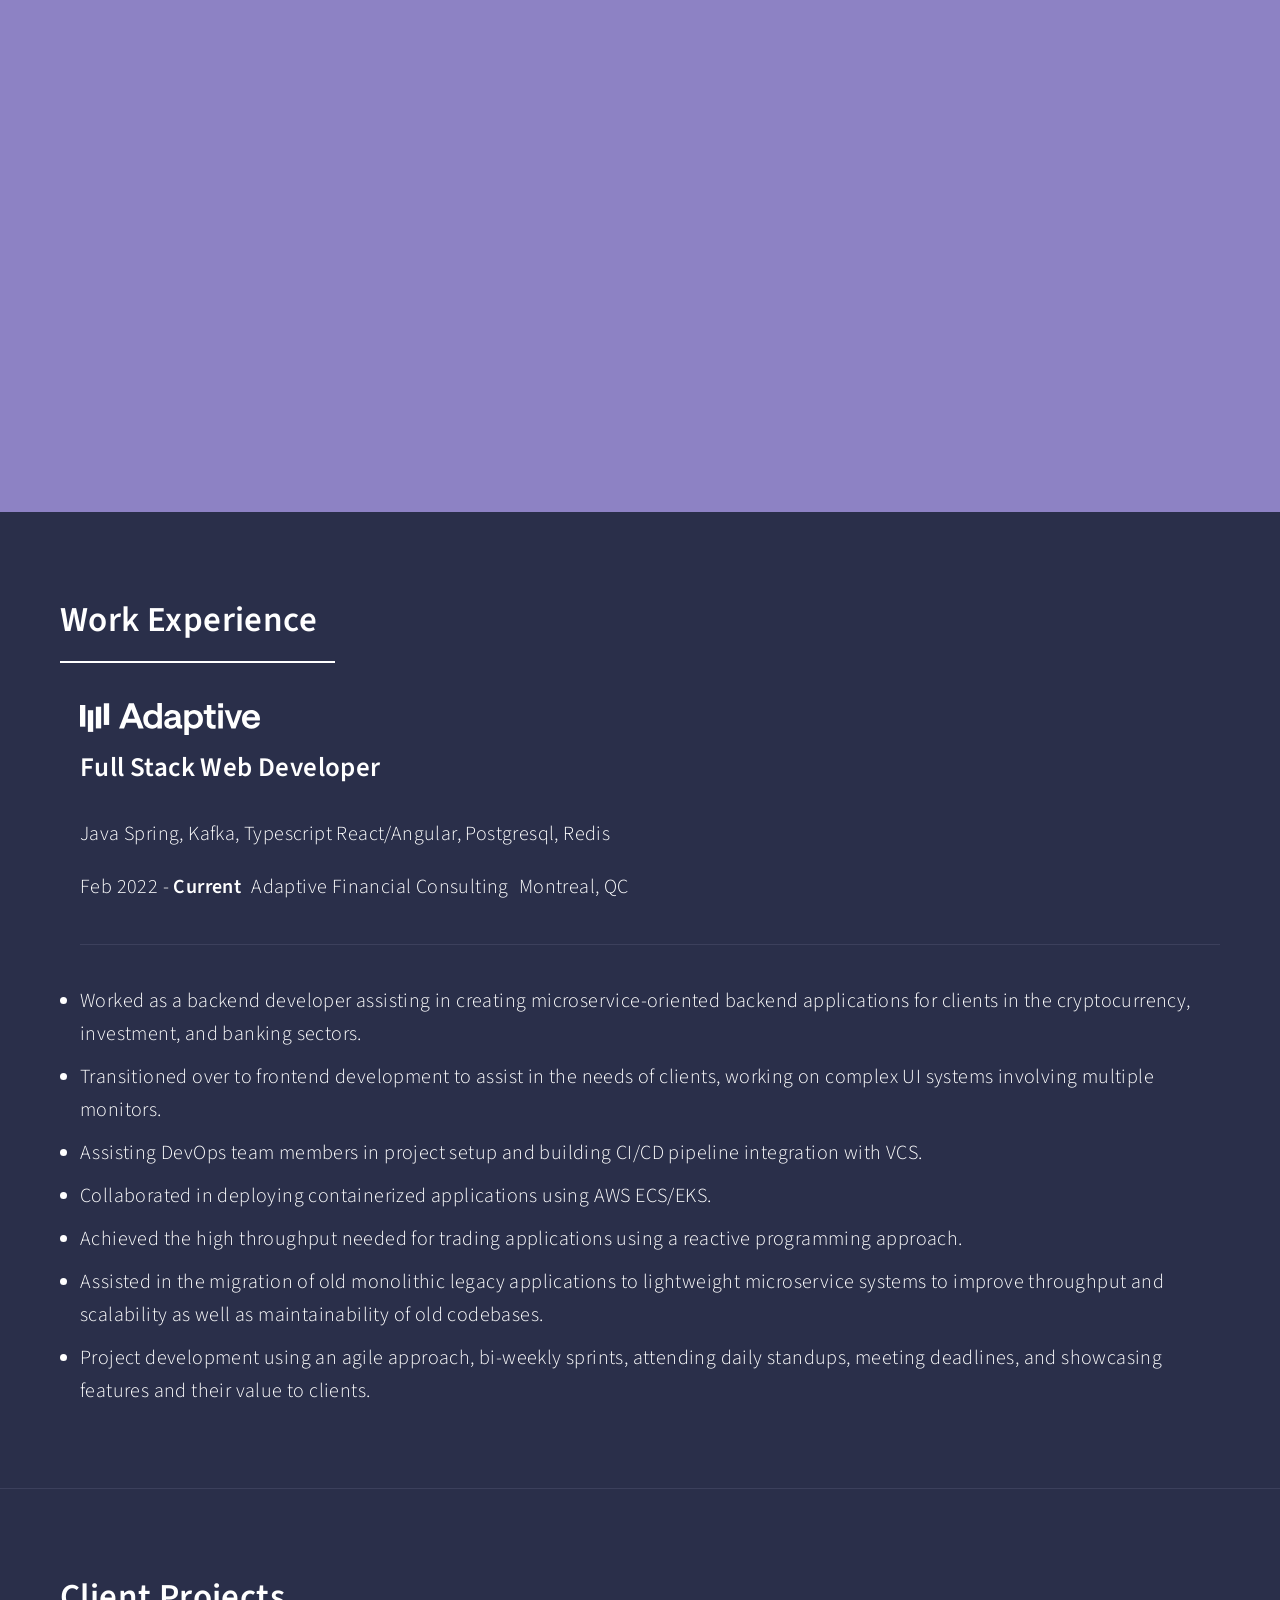
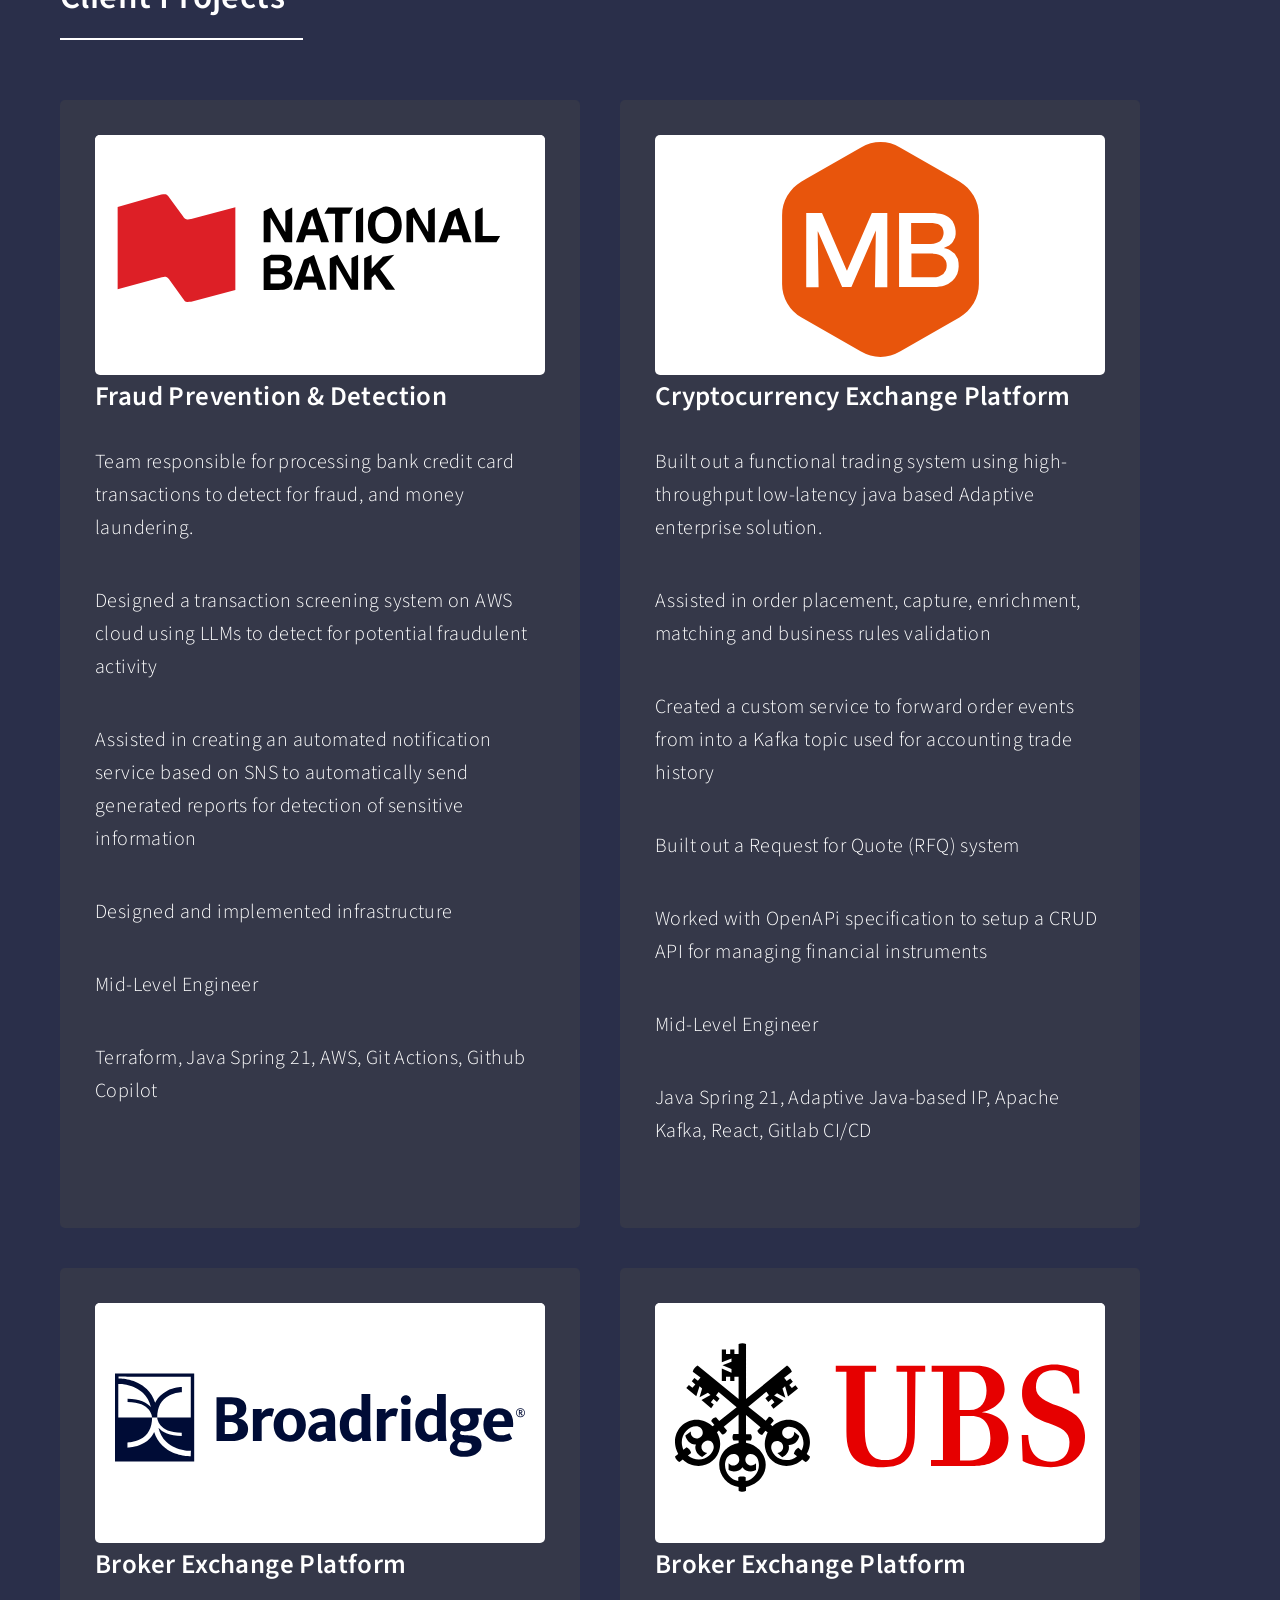
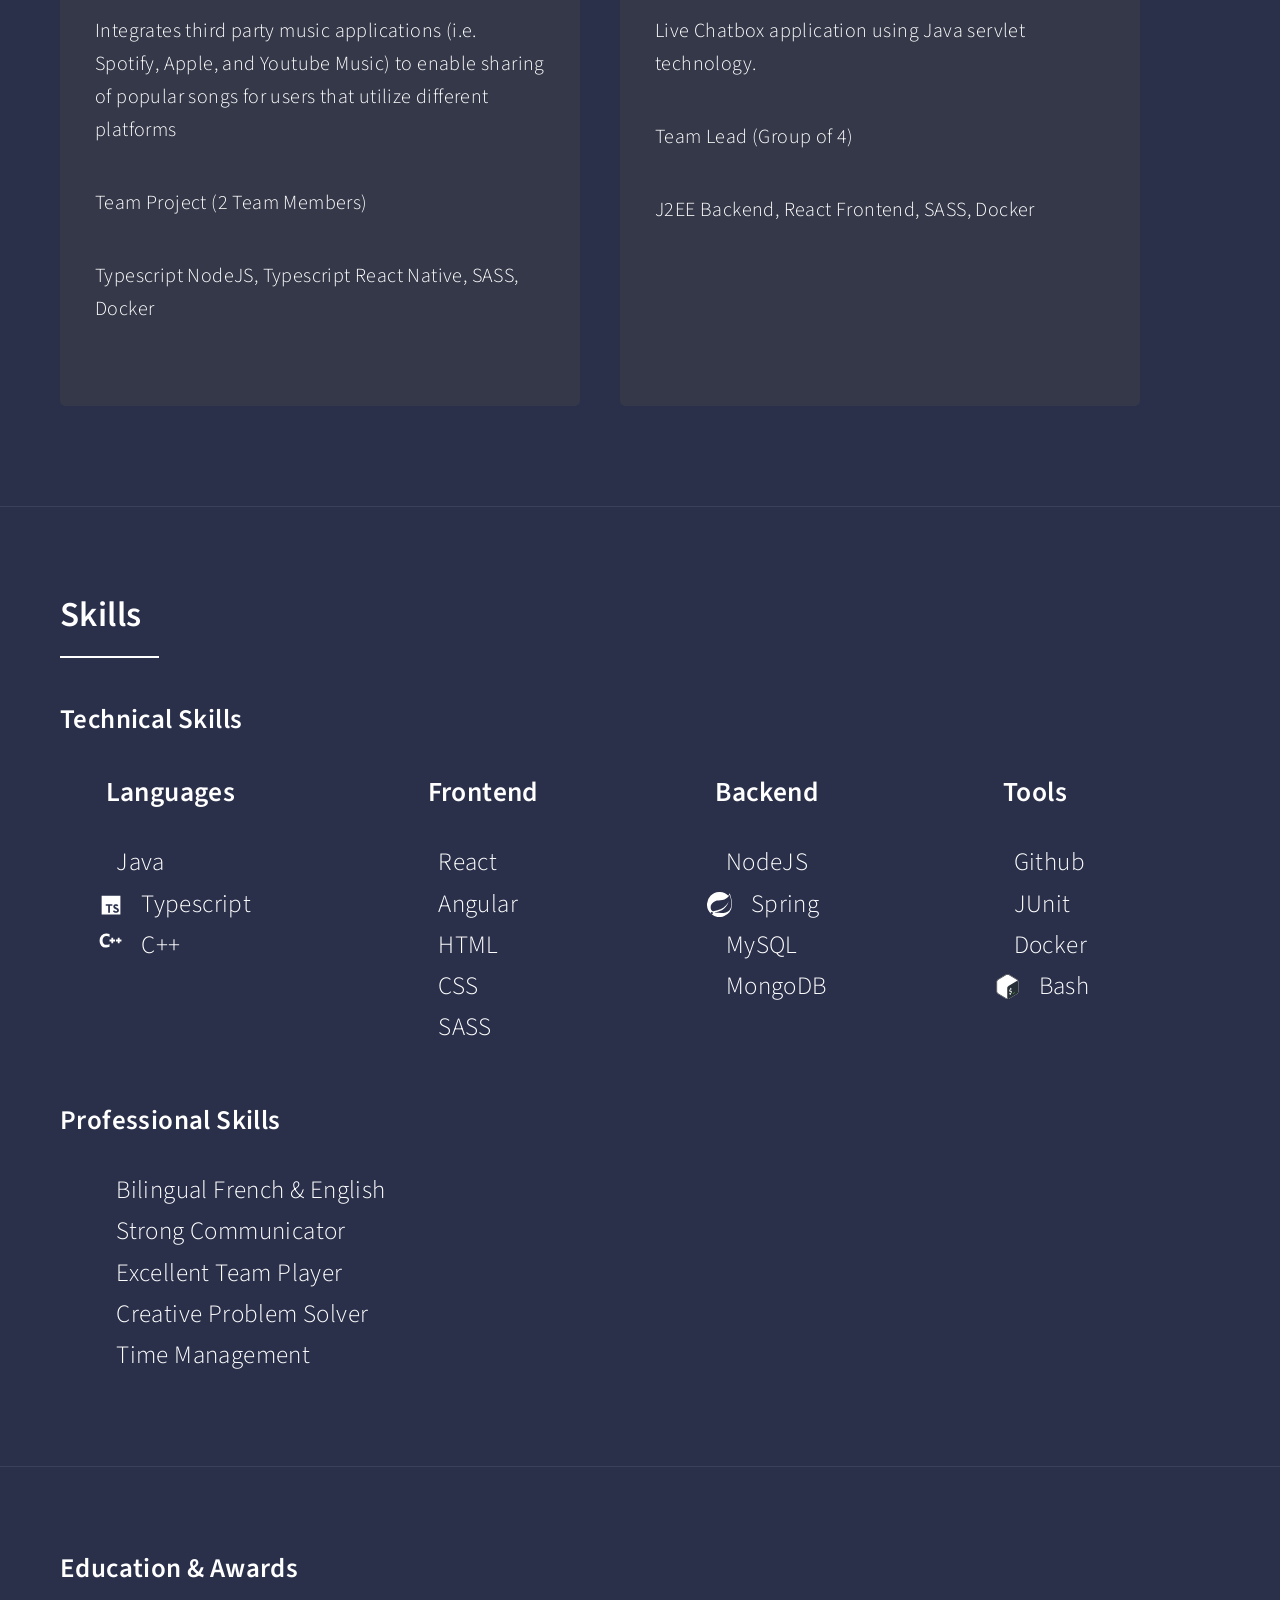
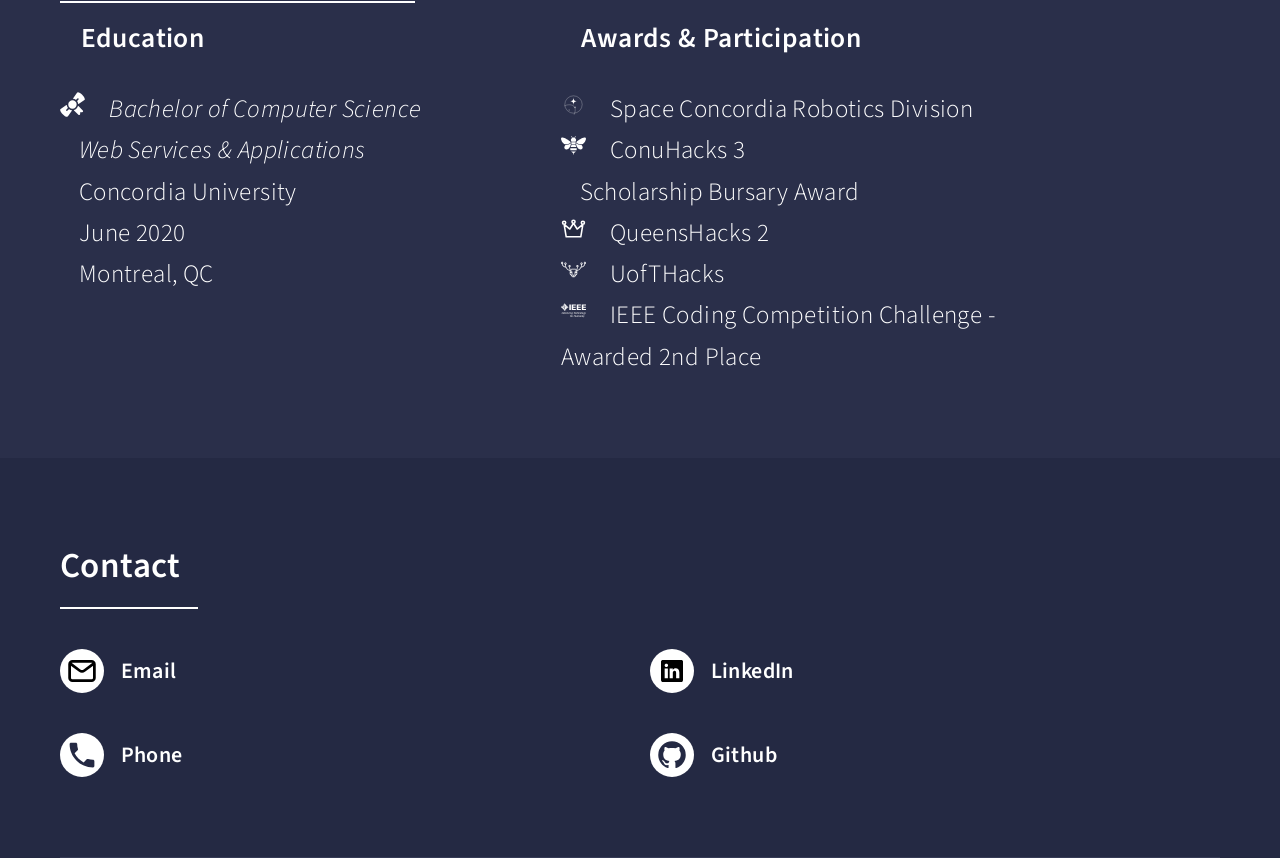
==== index.html @ 7160f669 "Added custom logos for awards & participation" ====
<!DOCTYPE HTML>
<html lang="en">
<head>
    <title>Alexander Cohen - </title>
    <meta charset="utf-8"/>
    <meta name="viewport" content="width=device-width, initial-scale=1, user-scalable=no"/>
    <link rel="stylesheet" href="Portfolio/assets/css/main.css"/>
    <link rel="shortcut icon" type="image/x-icon" href="Portfolio/images/favicon.ico">
    <noscript>
        <link rel="stylesheet" href="Portfolio/assets/css/noscript.css"/>
    </noscript>
</head>
<body class="is-preload">

<!-- Wrapper -->
<div id="wrapper">

    <!-- Header -->
    <!-- Note: The "styleN" class below should match that of the banner element. -->
    <header id="header" class="alt style2">
        <a href="index.html" class="logo"><strong>Alex Cohen</strong> <span>Portfolio</span></a>
        <nav>
            <select name="" class="language-select" onchange="window.location.href=this.value">
                <option selected value="index.html">EN</option>
                <option value="fr.html">FR</option>
            </select>
            <a href="#menu">Menu</a>
        </nav>
    </header>

    <!--    <nav id="language-menu">-->
    <!--        <ul class="links">-->
    <!--            <li><a href="">English</a></li>-->
    <!--            <li><a href="">French</a></li>-->
    <!--        </ul>-->
    <!--    </nav>-->

    <!-- Menu -->
    <nav id="menu">
        <ul class="links">
            <li><a href="#home">Home</a></li>
            <li><a href="#work-experience">Work Experience</a></li>
            <li><a href="#projects">Projects</a></li>
            <li><a href="#skills">Skills</a></li>
            <li><a href="#education">Education</a></li>
            <li><a href="#contact">Contact</a></li>
        </ul>
    </nav>

    <!-- Banner -->
    <!-- Note: The "styleN" class below should match that of the header element. -->
    <section id="banner" class="style2">
        <div class="inner" id="home">
							<span class="image">
								<img src="Portfolio/images/pic07.jpg" alt=""/>
							</span>
            <header class="major">
                <h1>Alexander Cohen</h1>
            </header>
            <div class="content">
                <p>Experienced Full Stack web developer developing, testing, and maintaining web applications.
                    Passionate towards software architecture and design with a particular inclination to providing high
                    quality solutions to businesses.</p>
            </div>
            <div class="main-contact">
                <ul>
                    <li><a href="mailto:work.alex.c@gmail.com" class="fas fa-envelope"> work.alex.c@gmail.com</a></li>
                    <li><a href="Portfolio/file/Alexander%20Cohen,%20Web%20Developer.pdf" download
                           class="fas fa-download">CV</a></li>
                    <li><a href="tel:514-248-8638" class="fas fa-phone"> 514-248-8638</a></li>
                    <li><a href="https://github.com/alexeliecohen" class="fab fa-github" target="_blank"> Github
                        Profile</a></li>
                    <li><a href="https://linkedin.alexcohen.ca" target="_blank"
                           class="fab fa-linkedin"> LinkedIn</a></li>
                </ul>
            </div>
        </div>
    </section>

    <!-- Main -->
    <div id="main">

        <section id="three">
            <div class="inner" id="work-experience">
                <header class="major">
                    <h2>Work Experience</h2>
                </header>
                <ul class="work-experience-list">
                    <!--                    <img src="./Portfolio/images/Adaptive-Logo.svg" id="adaptive-logo"/>-->
                    <img src="./Portfolio/images/adaptive.svg" id="adaptive-logo"/>

                    <h3>Full Stack Web Developer</h3>

                    <li><i class="fa fa-code"></i> Java Spring, Kafka, Typescript React/Angular, Postgresql, Redis</li>
                    <li class="work-experience-location">
                        <ul>
                            <li><i class="fa fa-calendar"></i> Feb 2022 - <strong> Current </strong></li>
                            <li><i class="fa fa-building"></i> Adaptive Financial Consulting</li>
                            <li><i class="fa fa-map-marker-alt"></i> Montreal, QC</li>
                        </ul>
                    </li>
                    <hr>
                    <li class="work-experience-details">
                        Worked as a backend developer assisting in creating microservice-oriented backend applications
                        for clients in the cryptocurrency, investment, and banking sectors.
                    </li>
                    <li class="work-experience-details">
                        Transitioned over to frontend development to assist in the needs of clients, working on complex
                        UI systems involving multiple monitors.
                    </li>
                    <li class="work-experience-details">
                        Assisting DevOps team members in project setup and building CI/CD pipeline integration with VCS.
                    </li>
                    <li class="work-experience-details">
                        Collaborated in deploying containerized applications using AWS ECS/EKS.
                    </li>
                    <li class="work-experience-details">
                        Achieved the high throughput needed for trading applications using a reactive programming
                        approach.
                    </li>
                    <li class="work-experience-details">
                        Assisted in the migration of old monolithic legacy applications to lightweight microservice
                        systems to improve throughput and scalability as well as maintainability of old codebases.
                    </li>
                    <li class="work-experience-details">
                        Project development using an agile approach, bi-weekly sprints, attending daily standups,
                        meeting deadlines, and showcasing features and their value to clients.
                    </li>

                </ul>
            </div>
        </section>


        <!-- Three -->
        <section id="two">
            <div class="inner" id="projects">
                <header class="major">
                    <h2>Client Projects</h2>
                </header>
                <div class="project-panels">
                    <article>
                        <div class="project-tile-container">
                            <a href="https://www.bnc.ca/" class="image">
                                <img src="Portfolio/images/nbc-logo.svg" alt="">
                            </a>
                        </div>

                        <h3 class="major">Fraud Prevention & Detection</h3>

                        <p>Team responsible for processing bank credit card transactions to detect for fraud, and money
                            laundering.</p>
                        <p>Designed a transaction screening system on AWS cloud using LLMs to detect for potential
                            fraudulent activity</p>
                        <p>Assisted in creating an automated notification service based on SNS to automatically send
                            generated reports
                            for detection of sensitive information </p>
                        <p>Designed and implemented infrastructure </p>
                        <p><i class="fas fa-user-cog"></i>Mid-Level Engineer</p>
                        <p><i class="fas fa-code"></i> Terraform, Java Spring 21, AWS, Git Actions, Github Copilot</p>

                    </article>
                    <article>
                        <div class="project-tile-container">
                            <a href="https://www.mercadobitcoin.com.br/" target="_blank" class="image">
                                <img src="Portfolio/images/mercado.svg" alt="">
                            </a>
                        </div>

                        <h3 class="major">Cryptocurrency Exchange Platform</h3>
                        <p>Built out a functional trading system using high-throughput low-latency java based Adaptive
                            enterprise solution.</p>
                        <p>Assisted in order placement, capture, enrichment, matching and business rules validation</p>
                        <p>Created a custom service to forward order events from into a Kafka topic used for accounting
                            trade history</p>
                        <p>Built out a Request for Quote (RFQ) system</p>
                        <p>Worked with OpenAPi specification to setup a CRUD API for managing financial instruments</p>
                        <div>

                        </div>
                        <p><i class="fas fa-user-cog"></i> Mid-Level Engineer</p>
                        <p><i class="fas fa-code"></i> Java Spring 21, Adaptive Java-based IP, Apache Kafka, React,
                            Gitlab CI/CD</p>

                    </article>

                    <article>
                        <div class="project-tile-container">
                            <a href="https://www.broadridge.com/" class="image">
                                <img src="Portfolio/images/broadridge-logo.svg" alt="">
                                <!--                            <div class="centered">Live Demo</div>-->
                            </a>
                        </div>

                        <h3 class="major">Broker Exchange Platform</h3>
                        <p> Integrates third party music applications (i.e. Spotify, Apple, and Youtube Music)
                            to enable sharing of popular songs for users that utilize different platforms </p>
                        <p><i class="fas fa-user-cog"></i> Team Project (2 Team Members) </p>
                        <p><i class="fas fa-code"></i> Typescript NodeJS, Typescript React Native, SASS, Docker
                        <p>
                    </article>
                    <article>
                        <div class="project-tile-container">
                            <a href="#" class="image">
                                <img src="Portfolio/images/usb-logo.svg" alt="">
                                <!--                            <div class="centered">Live Demo</div>-->
                            </a>
                        </div>
                        <h3 class="major">Broker Exchange Platform</h3>
                        <p>Live Chatbox application using Java servlet technology.</p>
                        <p><i class="fas fa-user-cog"></i> Team Lead (Group of 4) </p>
                        <p><i class="fas fa-code"></i> J2EE Backend, React Frontend, SASS, Docker
                        <p>
                    </article>

                </div>
            </div>
        </section>
        <!-- Three -->
        <section id="three">
            <div class="inner" id="skills">
                <header class="major">
                    <h2><i class="fas fa-cogs"></i> Skills</h2>
                </header>

                <!--                <div class="technical-skills-list">-->
                <!--                    <h3><i class="fas fa-code"></i> Technical Skills</h3>-->
                <!--                    <div class="skills-grid">-->
                <!--                        <div class="technical-skills-column">-->
                <!--                            <h4 class="technical-skills-title"><i class="fas fa-code"></i>Languages</h4>-->
                <!--                            <ul>-->
                <!--                                <li><i class="fab fa-java"></i>Java</li>-->
                <!--                                <li>Typescript</li>-->
                <!--                                <li>-->
                <!--                                    <img width="30px" style="padding-right: 1.25em;" src="Portfolio/images/cpp-logo.svg" alt="C++">-->
                <!--                                    C++-->
                <!--                                </li>-->
                <!--                            </ul>-->
                <!--                        </div>-->
                <!--                        <div class="technical-skills-column">-->
                <!--                            <h4 class="technical-skills-title"><i class="icon solid alt fas fa-tools"></i>Tools</h4>-->
                <!--                            <ul>-->
                <!--                                <li><i class="fab fa-github"></i>Github</li>-->
                <!--                                <li><i class="fab fa-java"></i>JUnit</li>-->
                <!--                                <li><i class="fab fa-docker"></i>Docker</li>-->
                <!--                                <li><i class="fab fa-linux"></i>Bash</li>-->
                <!--                                <li><img src="./Portfolio/images/bash-logo.svg" alt="Bash">Bash</li>-->
                <!--                            </ul>-->
                <!--                        </div>-->
                <!--                    </div>-->
                <!--                    <ul>-->
                <!--                        <li><i class="fab fa-github"></i>Github</li>-->
                <!--                        <li><i class="fab fa-java"></i>JUnit</li>-->
                <!--                        <li><i class="fab fa-docker"></i>Docker</li>-->
                <!--                        <li><i class="fab fa-linux"></i>Bash</li>-->
                <!--                        <li><img src="./Portfolio/images/bash-logo.svg" alt="Bash">Bash</li>-->
                <!--                    </ul>-->
                <!--                </div>-->

                <!--                <div class="professional-skills-list"></div>-->

                <div class="skills">
                    <div class="technical-skills">
                        <h3><i class="icon solid alt fas fa-code"></i> Technical Skills</h3>
                        <div>
                            <div class="technical-skills-subtitle">
                                <ul>
                                    <h4><i class="icon solid alt fas fa-code"></i>Languages</h4>
                                    <li><i class="fab fa-java skill-icon"></i>Java</li>
                                    <li class="svg-icon-li">
                                        <img class="svg-icon skill-icon"
                                             src="Portfolio/images/icons/typescript.svg"
                                             alt="">
                                        Typescript
                                    </li>
                                    <li>
                                        <img
                                                alt=""
                                                class="svg-icon skill-icon"
                                                src="Portfolio/images/icons/cpp.svg">C++
                                    </li>
                                </ul>
                            </div>
                            <div class="technical-skills-subtitle">
                                <ul>
                                    <h4><i class="icon solid alt fas fa-desktop"></i>Frontend</h4>
                                    <li><i class="fab fa-react skill-icon"></i>React</li>
                                    <li><i class="fab fa-angular skill-icon"></i>Angular</li>
                                    <li><i class="fab fa-html5 skill-icon"></i>HTML</li>
                                    <li><i class="fab fa-css3-alt skill-icon"></i>CSS</li>
                                    <li><i class="fab fa-sass skill-icon"></i>SASS</li>
                                </ul>
                            </div>
                            <div class="technical-skills-subtitle">
                                <ul>
                                    <h4><i class="icon solid alt fas fa-server"></i>Backend</h4>
                                    <li><i class="fab fa-node-js"></i>NodeJS</li>
                                    <li class="svg-icon-li">
                                        <img class="svg-icon skill-icon" src="Portfolio/images/icons/spring-java.svg">
                                        Spring
                                    </li>
                                    <li><i class="fas fa-database"></i>MySQL</li>
                                    <li>
                                        <!--                                                        <svg style="display: inline" xmlns="http://www.w3.org/2000/svg"-->
                                        <!--                                                             viewBox="0 0 1102 278" fill="none">-->
                                        <!--                                                            <path d="M82.3229 28.6444C71.5367 15.8469 62.2485 2.84945 60.351 0.149971C60.1512 -0.0499903 59.8515 -0.0499903 59.6518 0.149971C57.7542 2.84945 48.4661 15.8469 37.6798 28.6444C-54.9019 146.721 52.2613 226.406 52.2613 226.406L53.1601 227.006C53.959 239.303 55.9565 257 55.9565 257H59.9514H63.9463C63.9463 257 65.9438 239.403 66.7428 227.006L67.6416 226.306C67.7414 226.406 174.905 146.721 82.3229 28.6444ZM59.9514 224.606C59.9514 224.606 55.1576 220.507 53.8592 218.408V218.207L59.6518 89.6326C59.6518 89.2326 60.2511 89.2326 60.2511 89.6326L66.0436 218.207V218.408C64.7453 220.507 59.9514 224.606 59.9514 224.606Z"-->
                                        <!--                                                                  fill="#FFFFFF"/>-->
                                        <!--                                                        </svg>-->
                                        <i class="fas fa-database"></i>MongoDB
                                    </li>
                                </ul>
                            </div>
                            <div class="technical-skills-subtitle">
                                <ul>
                                    <h4><i class="icon solid alt fas fa-tools"></i>Tools</h4>
                                    <li><i class="fab fa-github"></i>Github
                                    </li>
                                    <li><i class="fab fa-java skill-icon"></i>JUnit</li>
                                    <!--                                                    <li><img src="Portfolio/images/icons/java.svg"></img>JUnit</li>-->
                                    <li class="docker-item"><i class="fab fa-docker skill-icon"></i>Docker</li>
                                    <!--                                                    <li class="docker-item"><img src="Portfolio/images/icons/docker.svg">Docker</li>-->
                                    <!--                                                    <li><i class="fab fa-linux skill-icon"></i>Bash</li>-->
                                    <li class="svg-icon-li">
                                        <img class="svg-icon skill-icon"
                                             src="./Portfolio/images/bash-logo.svg"
                                             alt="">Bash
                                    </li>
                                </ul>
                            </div>
                        </div>
                    </div>
                    <div class="professional-skills">
                        <h3><i class="icon solid alt fas fa-user-cog"></i> Professional Skills</h3>
                        <div>
                            <div class="professional-skills-subtitle">
                                <ul>
                                    <li><i class="fas fa-language skill-icon"></i>Bilingual French & English</li>
                                    <li><i class="fas fa-bullhorn skill-icon"></i>Strong Communicator</li>
                                    <li><i class="fas fa-users skill-icon"></i>Excellent Team Player</li>
                                    <li><i class="fas fa-lightbulb skill-icon"></i>Creative Problem Solver</li>
                                    <li><i class="fas fa-clock skill-icon"></i>Time Management</li>
                                </ul>
                            </div>
                        </div>
                    </div>
                    <!--                    <ul class="actions">-->
                    <!--                        <li><a href="some_generic.html" class="button next">Get Started</a></li>-->
                    <!--                    </ul>-->
                </div>
            </div>
        </section>
        <!-- Three -->
        <section id="three">
            <div class="inner" id="education">
                <header class="major">

                    <h3 class="education-underline"><i class="fas fa-graduation-cap"></i> Education & Awards</h3>
                    <div class="awards-education-container">
                        <div class="education">
                            <h4><i class="icon solid alt fas fa-graduation-cap"></i>Education</h4>
                            <p><img class="skill-icon svg-icon" src="Portfolio/images/icons/diploma.svg"/> <em>Bachelor
                                of Computer Science </em></p>
                            <p><i class="fab fa-internet-explorer skill-icon"></i><em>Web Services & Applications</em>
                            </p>
                            <p><i class="fas fa-school skill-icon"></i>Concordia University</p>
                            <p><i class="fas fa-calendar skill-icon"></i>June 2020</p>
                            <p><i class="fas fa-map-marker-alt skill-icon"></i>Montreal, QC</p>
                            <!--                        <h4><i class="icon solid alt fas fa-certificate"></i> Awards & Participation</h4>-->
                        </div>

                        <div class="awards-participation">
                            <h4><i class="icon solid alt fas fa-award"></i>Awards & Participation</h4>
                            <li>
<!--                                <i class="fas fa-robot skill-icon"></i>-->
                                <img src="Portfolio/images/icons/spaceconcordia.svg" class="svg-icon skill-icon" alt="">
                                Space Concordia Robotics Division</li>
                            <li>
<!--                                <i class="fab fa-hackerrank skill-icon"></i>-->
                                <img src="Portfolio/images/icons/hackconcordia.svg" class="svg-icon skill-icon" alt="">
                                ConuHacks 3</li>
                            <li>
                                <i class="fas fa-money-bill-wave skill-icon"></i>
                                Scholarship Bursary Award</li>
                            <li>
                                <img src="Portfolio/images/icons/queenuhacks.svg" class="svg-icon skill-icon" alt="">
                                QueensHacks 2</li>
                            <li>
                                <img alt="" class="svg-icon skill-icon" src="Portfolio/images/icons/uofthacks.svg">
                                UofTHacks</li>
                            <li>
                                <img alt="" class="svg-icon skill-icon" src="Portfolio/images/icons/ieee-logo.svg">
                                IEEE Coding Competition Challenge - Awarded 2nd
                                Place
                            </li>
                        </div>
                    </div>
                </header>
            </div>
        </section>
    </div>


    <section id="three" class="contact">
        <div class="inner" id="contact">
            <header class="major">
                <h2><i class="icon solid alt far fa-address-card"></i> Contact</h2>
            </header>
            <div class="column">
                <div class="left">
                    <section>
                        <div class="contact-method">
                            <h4>
                                <a href="mailto:work.alex.c@gmail.com">
                                    <svg width="800px" height="800px" viewBox="0 0 24 24" fill="none"
                                         xmlns="http://www.w3.org/2000/svg">
                                        <path d="M4 7.00005L10.2 11.65C11.2667 12.45 12.7333 12.45 13.8 11.65L20 7"
                                              stroke="#000000" stroke-width="2"
                                              stroke-linecap="round" stroke-linejoin="round"/>
                                        <rect x="3" y="5" width="18" height="14" rx="2" stroke="#000000"
                                              stroke-width="2" stroke-linecap="round"/>
                                    </svg>
                                    <span>Email</span>
                                </a>
                            </h4>
                        </div>
                    </section>
                    <section>
                        <div class="contact-method">
                            <h4>
                                <a href="tel:514-248-8638" target="_blank">
                                    <!--                                    <span class="icon solid alt fa-phone"></span>-->
                                    <svg xmlns="http://www.w3.org/2000/svg" width="1em" height="1em"
                                         viewBox="0 0 24 24"><title>baseline-phone</title>
                                        <path fill="currentColor"
                                              d="M6.62 10.79c1.44 2.83 3.76 5.14 6.59 6.59l2.2-2.2c.27-.27.67-.36 1.02-.24c1.12.37 2.33.57 3.57.57c.55 0 1 .45 1 1V20c0 .55-.45 1-1 1c-9.39 0-17-7.61-17-17c0-.55.45-1 1-1h3.5c.55 0 1 .45 1 1c0 1.25.2 2.45.57 3.57c.11.35.03.74-.25 1.02z"/>
                                    </svg>Phone
                                </a>
                            </h4>
                        </div>
                    </section>
                </div>
                <div class="right">
                    <section>
                        <div class="contact-method">
                            <h4>
                                <a href="https://linkedin.alexcohen.ca" target="_blank">
                                    <svg width="800px" height="800px" viewBox="0 0 24 24" fill="none"
                                         xmlns="http://www.w3.org/2000/svg">
                                        <path d="M18.72 3.99997H5.37C5.19793 3.99191 5.02595 4.01786 4.86392 4.07635C4.70189 4.13484 4.55299 4.22471 4.42573 4.34081C4.29848 4.45692 4.19537 4.59699 4.12232 4.75299C4.04927 4.909 4.0077 5.07788 4 5.24997V18.63C4.01008 18.9901 4.15766 19.3328 4.41243 19.5875C4.6672 19.8423 5.00984 19.9899 5.37 20H18.72C19.0701 19.9844 19.4002 19.8322 19.6395 19.5761C19.8788 19.32 20.0082 18.9804 20 18.63V5.24997C20.0029 5.08247 19.9715 4.91616 19.9078 4.76122C19.8441 4.60629 19.7494 4.466 19.6295 4.34895C19.5097 4.23191 19.3672 4.14059 19.2108 4.08058C19.0544 4.02057 18.8874 3.99314 18.72 3.99997ZM9 17.34H6.67V10.21H9V17.34ZM7.89 9.12997C7.72741 9.13564 7.5654 9.10762 7.41416 9.04768C7.26291 8.98774 7.12569 8.89717 7.01113 8.78166C6.89656 8.66615 6.80711 8.5282 6.74841 8.37647C6.6897 8.22474 6.66301 8.06251 6.67 7.89997C6.66281 7.73567 6.69004 7.57169 6.74995 7.41854C6.80986 7.26538 6.90112 7.12644 7.01787 7.01063C7.13463 6.89481 7.2743 6.80468 7.42793 6.74602C7.58157 6.68735 7.74577 6.66145 7.91 6.66997C8.07259 6.66431 8.2346 6.69232 8.38584 6.75226C8.53709 6.8122 8.67431 6.90277 8.78887 7.01828C8.90344 7.13379 8.99289 7.27174 9.05159 7.42347C9.1103 7.5752 9.13699 7.73743 9.13 7.89997C9.13719 8.06427 9.10996 8.22825 9.05005 8.3814C8.99014 8.53456 8.89888 8.6735 8.78213 8.78931C8.66537 8.90513 8.5257 8.99526 8.37207 9.05392C8.21843 9.11259 8.05423 9.13849 7.89 9.12997ZM17.34 17.34H15V13.44C15 12.51 14.67 11.87 13.84 11.87C13.5822 11.8722 13.3313 11.9541 13.1219 12.1045C12.9124 12.2549 12.7546 12.4664 12.67 12.71C12.605 12.8926 12.5778 13.0865 12.59 13.28V17.34H10.29V10.21H12.59V11.21C12.7945 10.8343 13.0988 10.5225 13.4694 10.3089C13.84 10.0954 14.2624 9.98848 14.69 9.99997C16.2 9.99997 17.34 11 17.34 13.13V17.34Z"
                                              fill="#000000"/>
                                    </svg>
                                    <span>LinkedIn</span>
                                </a>
                            </h4>
                        </div>
                    </section>
                    <section>
                        <div class="contact-method">
                            <h4>
                                <a target="_blank" href="https://github.com/alexeliecohen">
                                    <!--                                    <span class="icon solid alt fa-cog"></span>-->
                                    <svg xmlns="http://www.w3.org/2000/svg" width="1em" height="1em"
                                         viewBox="0 0 24 24"><title>github</title>
                                        <path fill="currentColor"
                                              d="M12 2A10 10 0 0 0 2 12c0 4.42 2.87 8.17 6.84 9.5c.5.08.66-.23.66-.5v-1.69c-2.77.6-3.36-1.34-3.36-1.34c-.46-1.16-1.11-1.47-1.11-1.47c-.91-.62.07-.6.07-.6c1 .07 1.53 1.03 1.53 1.03c.87 1.52 2.34 1.07 2.91.83c.09-.65.35-1.09.63-1.34c-2.22-.25-4.55-1.11-4.55-4.92c0-1.11.38-2 1.03-2.71c-.1-.25-.45-1.29.1-2.64c0 0 .84-.27 2.75 1.02c.79-.22 1.65-.33 2.5-.33s1.71.11 2.5.33c1.91-1.29 2.75-1.02 2.75-1.02c.55 1.35.2 2.39.1 2.64c.65.71 1.03 1.6 1.03 2.71c0 3.82-2.34 4.66-4.57 4.91c.36.31.69.92.69 1.85V21c0 .27.16.59.67.5C19.14 20.16 22 16.42 22 12A10 10 0 0 0 12 2"/>
                                    </svg>
                                    <span>Github</span>
                                </a>
                            </h4>
                        </div>
                    </section>
                </div>
            </div>


        </div>
    </section>
</div>

<!-- Scripts -->
<script src="Portfolio/assets/js/jquery.min.js"></script>
<script src="Portfolio/assets/js/jquery.scrolly.min.js"></script>
<script src="Portfolio/assets/js/jquery.scrollex.min.js"></script>
<script src="Portfolio/assets/js/browser.min.js"></script>
<script src="Portfolio/assets/js/breakpoints.min.js"></script>
<script src="Portfolio/assets/js/util.js"></script>
<script src="Portfolio/assets/js/main.js"></script>

</body>
</html>
---- Portfolio/assets/css/main.css ----
@import url(fontawesome-all.min.css);
@import url("https://fonts.googleapis.com/css?family=Source+Sans+Pro:300,300italic,600,600italic");


html {
    overflow-x: hidden;
}

html, body, div, span, applet, object,
iframe, h1, h2, h3, h4, h5, h6, p, blockquote,
pre, a, abbr, acronym, address, big, cite,
code, del, dfn, em, img, ins, kbd, q, s, samp,
small, strike, strong, sub, sup, tt, var, b,
u, i, center, dl, dt, dd, ol, ul, li, fieldset,
form, label, legend, table, caption, tbody,
tfoot, thead, tr, th, td, article, aside,
canvas, details, embed, figure, figcaption,
footer, header, hgroup, menu, nav, output, ruby,
section, summary, time, mark, audio, video {
    margin: 0;
    padding: 0;
    border: 0;
    font-size: 100%;
    font: inherit;
    vertical-align: baseline;
}

article, aside, details, figcaption, figure,
footer, header, hgroup, menu, nav, section {
    display: block;
}

body {
    line-height: 1;
}

ol, ul {
    list-style: none;
}

blockquote, q {
    quotes: none;
}

blockquote:before, blockquote:after, q:before, q:after {
    content: '';
    content: none;
}

table {
    border-collapse: collapse;
    border-spacing: 0;
}

body {
    -webkit-text-size-adjust: none;
}

mark {
    background-color: transparent;
    color: inherit;
}

input::-moz-focus-inner {
    border: 0;
    padding: 0;
}

input, select, textarea {
    -moz-appearance: none;
    -webkit-appearance: none;
    -ms-appearance: none;
    appearance: none;
}

/* Basic */

@-ms-viewport {
    width: device-width;
}

body {
    -ms-overflow-style: scrollbar;
}

@media screen and (max-width: 480px) {

    html, body {
        min-width: 320px;
    }

}

html {
    box-sizing: border-box;
}

*, *:before, *:after {
    box-sizing: inherit;
}

body {
    background: #242943;
}

body.is-preload *, body.is-preload *:before, body.is-preload *:after {
    -moz-animation: none !important;
    -webkit-animation: none !important;
    -ms-animation: none !important;
    animation: none !important;
    -moz-transition: none !important;
    -webkit-transition: none !important;
    -ms-transition: none !important;
    transition: none !important;
}

/* Type */

body, input, select, textarea {
    color: #ffffff;
    font-family: "Source Sans Pro", Helvetica, sans-serif;
    font-size: 17pt;
    font-weight: 300;
    letter-spacing: 0.025em;
    line-height: 1.65;
}

@media screen and (max-width: 1680px) {

    body, input, select, textarea {
        font-size: 14pt;
    }

}

@media screen and (max-width: 1280px) {

    body, input, select, textarea {
        font-size: 12pt;
    }

}

@media screen and (max-width: 360px) {

    body, input, select, textarea {
        font-size: 11pt;
    }

}

a {
    -moz-transition: color 0.2s ease-in-out, border-bottom-color 0.2s ease-in-out;
    -webkit-transition: color 0.2s ease-in-out, border-bottom-color 0.2s ease-in-out;
    -ms-transition: color 0.2s ease-in-out, border-bottom-color 0.2s ease-in-out;
    transition: color 0.2s ease-in-out, border-bottom-color 0.2s ease-in-out;
    border-bottom: dotted 1px;
    color: inherit;
    text-decoration: none;
    word-break: break-word;
}

a:hover {
    border-bottom-color: transparent;
    color: #9bf1ff !important;
}

a:active {
    color: #53e3fb !important;
}

strong, b {
    color: #ffffff;
    font-weight: 600;
}

em, i {
    font-style: italic;
}

p {
    margin: 0 0 2em 0;
}

h1, h2, h3, h4, h5, h6 {
    color: #ffffff;
    font-weight: 600;
    line-height: 1.65;
    margin: 0 0 1em 0;
}

h1 a, h2 a, h3 a, h4 a, h5 a, h6 a {
    color: inherit;
    border-bottom: 0;
}

h1 {
    font-size: 2.5em;
}

h2 {
    font-size: 1.75em;
}

h3 {
    font-size: 1.35em;
}

h4 {
    font-size: 1.1em;
}

h5 {
    font-size: 0.9em;
}

h6 {
    font-size: 0.7em;
}

@media screen and (max-width: 736px) {

    h1 {
        font-size: 2em;
    }

    h2 {
        font-size: 1.5em;
    }

    h3 {
        font-size: 1.25em;
    }

}

sub {
    font-size: 0.8em;
    position: relative;
    top: 0.5em;
}

sup {
    font-size: 0.8em;
    position: relative;
    top: -0.5em;
}

blockquote {
    border-left: solid 4px rgba(212, 212, 255, 0.1);
    font-style: italic;
    margin: 0 0 2em 0;
    padding: 0.5em 0 0.5em 2em;
}

code {
    background: rgba(212, 212, 255, 0.035);
    font-family: "Courier New", monospace;
    font-size: 0.9em;
    margin: 0 0.25em;
    padding: 0.25em 0.65em;
}

pre {
    -webkit-overflow-scrolling: touch;
    font-family: "Courier New", monospace;
    font-size: 0.9em;
    margin: 0 0 2em 0;
}

pre code {
    display: block;
    line-height: 1.75;
    padding: 1em 1.5em;
    overflow-x: auto;
}

hr {
    border: 0;
    border-bottom: solid 1px rgba(212, 212, 255, 0.1);
    margin: 2em 0;
}

hr.major {
    margin: 3em 0;
}

.align-left {
    text-align: left;
}

.align-center {
    text-align: center;
}

.align-right {
    text-align: right;
}

/* Row */

.row {
    display: flex;
    flex-wrap: wrap;
    box-sizing: border-box;
    align-items: stretch;
}

.row > * {
    box-sizing: border-box;
}

.row.gtr-uniform > * > :last-child {
    margin-bottom: 0;
}

.row.aln-left {
    justify-content: flex-start;
}

.row.aln-center {
    justify-content: center;
}

.row.aln-right {
    justify-content: flex-end;
}

.row.aln-top {
    align-items: flex-start;
}

.row.aln-middle {
    align-items: center;
}

.row.aln-bottom {
    align-items: flex-end;
}

.row > .imp {
    order: -1;
}

.row > .col-1 {
    width: 8.33333%;
}

.row > .off-1 {
    margin-left: 8.33333%;
}

.row > .col-2 {
    width: 16.66667%;
}

.row > .off-2 {
    margin-left: 16.66667%;
}

.row > .col-3 {
    width: 25%;
}

.row > .off-3 {
    margin-left: 25%;
}

.row > .col-4 {
    width: 33.33333%;
}

.row > .off-4 {
    margin-left: 33.33333%;
}

.row > .col-5 {
    width: 41.66667%;
}

.row > .off-5 {
    margin-left: 41.66667%;
}

.row > .col-6 {
    width: 50%;
}

.row > .off-6 {
    margin-left: 50%;
}

.row > .col-7 {
    width: 58.33333%;
}

.row > .off-7 {
    margin-left: 58.33333%;
}

.row > .col-8 {
    width: 66.66667%;
}

.row > .off-8 {
    margin-left: 66.66667%;
}

.row > .col-9 {
    width: 75%;
}

.row > .off-9 {
    margin-left: 75%;
}

.row > .col-10 {
    width: 83.33333%;
}

.row > .off-10 {
    margin-left: 83.33333%;
}

.row > .col-11 {
    width: 91.66667%;
}

.row > .off-11 {
    margin-left: 91.66667%;
}

.row > .col-12 {
    width: 100%;
}

.row > .off-12 {
    margin-left: 100%;
}

.row.gtr-0 {
    margin-top: 0;
    margin-left: 0em;
}

.row.gtr-0 > * {
    padding: 0 0 0 0em;
}

.row.gtr-0.gtr-uniform {
    margin-top: 0em;
}

.row.gtr-0.gtr-uniform > * {
    padding-top: 0em;
}

.row.gtr-25 {
    margin-top: 0;
    margin-left: -0.5em;
}

.row.gtr-25 > * {
    padding: 0 0 0 0.5em;
}

.row.gtr-25.gtr-uniform {
    margin-top: -0.5em;
}

.row.gtr-25.gtr-uniform > * {
    padding-top: 0.5em;
}

.row.gtr-50 {
    margin-top: 0;
    margin-left: -1em;
}

.row.gtr-50 > * {
    padding: 0 0 0 1em;
}

.row.gtr-50.gtr-uniform {
    margin-top: -1em;
}

.row.gtr-50.gtr-uniform > * {
    padding-top: 1em;
}

.row {
    margin-top: 0;
    margin-left: -2em;
}

.row > * {
    padding: 0 0 0 2em;
}

.row.gtr-uniform {
    margin-top: -2em;
}

.row.gtr-uniform > * {
    padding-top: 2em;
}

.row.gtr-150 {
    margin-top: 0;
    margin-left: -3em;
}

.row.gtr-150 > * {
    padding: 0 0 0 3em;
}

.row.gtr-150.gtr-uniform {
    margin-top: -3em;
}

.row.gtr-150.gtr-uniform > * {
    padding-top: 3em;
}

.row.gtr-200 {
    margin-top: 0;
    margin-left: -4em;
}

.row.gtr-200 > * {
    padding: 0 0 0 4em;
}

.row.gtr-200.gtr-uniform {
    margin-top: -4em;
}

.row.gtr-200.gtr-uniform > * {
    padding-top: 4em;
}

@media screen and (max-width: 1680px) {

    .row {
        display: flex;
        flex-wrap: wrap;
        box-sizing: border-box;
        align-items: stretch;
    }

    .row > * {
        box-sizing: border-box;
    }

    .row.gtr-uniform > * > :last-child {
        margin-bottom: 0;
    }

    .row.aln-left {
        justify-content: flex-start;
    }

    .row.aln-center {
        justify-content: center;
    }

    .row.aln-right {
        justify-content: flex-end;
    }

    .row.aln-top {
        align-items: flex-start;
    }

    .row.aln-middle {
        align-items: center;
    }

    .row.aln-bottom {
        align-items: flex-end;
    }

    .row > .imp-xlarge {
        order: -1;
    }

    .row > .col-1-xlarge {
        width: 8.33333%;
    }

    .row > .off-1-xlarge {
        margin-left: 8.33333%;
    }

    .row > .col-2-xlarge {
        width: 16.66667%;
    }

    .row > .off-2-xlarge {
        margin-left: 16.66667%;
    }

    .row > .col-3-xlarge {
        width: 25%;
    }

    .row > .off-3-xlarge {
        margin-left: 25%;
    }

    .row > .col-4-xlarge {
        width: 33.33333%;
    }

    .row > .off-4-xlarge {
        margin-left: 33.33333%;
    }

    .row > .col-5-xlarge {
        width: 41.66667%;
    }

    .row > .off-5-xlarge {
        margin-left: 41.66667%;
    }

    .row > .col-6-xlarge {
        width: 50%;
    }

    .row > .off-6-xlarge {
        margin-left: 50%;
    }

    .row > .col-7-xlarge {
        width: 58.33333%;
    }

    .row > .off-7-xlarge {
        margin-left: 58.33333%;
    }

    .row > .col-8-xlarge {
        width: 66.66667%;
    }

    .row > .off-8-xlarge {
        margin-left: 66.66667%;
    }

    .row > .col-9-xlarge {
        width: 75%;
    }

    .row > .off-9-xlarge {
        margin-left: 75%;
    }

    .row > .col-10-xlarge {
        width: 83.33333%;
    }

    .row > .off-10-xlarge {
        margin-left: 83.33333%;
    }

    .row > .col-11-xlarge {
        width: 91.66667%;
    }

    .row > .off-11-xlarge {
        margin-left: 91.66667%;
    }

    .row > .col-12-xlarge {
        width: 100%;
    }

    .row > .off-12-xlarge {
        margin-left: 100%;
    }

    .row.gtr-0 {
        margin-top: 0;
        margin-left: 0em;
    }

    .row.gtr-0 > * {
        padding: 0 0 0 0em;
    }

    .row.gtr-0.gtr-uniform {
        margin-top: 0em;
    }

    .row.gtr-0.gtr-uniform > * {
        padding-top: 0em;
    }

    .row.gtr-25 {
        margin-top: 0;
        margin-left: -0.5em;
    }

    .row.gtr-25 > * {
        padding: 0 0 0 0.5em;
    }

    .row.gtr-25.gtr-uniform {
        margin-top: -0.5em;
    }

    .row.gtr-25.gtr-uniform > * {
        padding-top: 0.5em;
    }

    .row.gtr-50 {
        margin-top: 0;
        margin-left: -1em;
    }

    .row.gtr-50 > * {
        padding: 0 0 0 1em;
    }

    .row.gtr-50.gtr-uniform {
        margin-top: -1em;
    }

    .row.gtr-50.gtr-uniform > * {
        padding-top: 1em;
    }

    .row {
        margin-top: 0;
        margin-left: -2em;
    }

    .row > * {
        padding: 0 0 0 2em;
    }

    .row.gtr-uniform {
        margin-top: -2em;
    }

    .row.gtr-uniform > * {
        padding-top: 2em;
    }

    .row.gtr-150 {
        margin-top: 0;
        margin-left: -3em;
    }

    .row.gtr-150 > * {
        padding: 0 0 0 3em;
    }

    .row.gtr-150.gtr-uniform {
        margin-top: -3em;
    }

    .row.gtr-150.gtr-uniform > * {
        padding-top: 3em;
    }

    .row.gtr-200 {
        margin-top: 0;
        margin-left: -4em;
    }

    .row.gtr-200 > * {
        padding: 0 0 0 4em;
    }

    .row.gtr-200.gtr-uniform {
        margin-top: -4em;
    }

    .row.gtr-200.gtr-uniform > * {
        padding-top: 4em;
    }

}

@media screen and (max-width: 1280px) {

    .row {
        display: flex;
        flex-wrap: wrap;
        box-sizing: border-box;
        align-items: stretch;
    }

    .row > * {
        box-sizing: border-box;
    }

    .row.gtr-uniform > * > :last-child {
        margin-bottom: 0;
    }

    .row.aln-left {
        justify-content: flex-start;
    }

    .row.aln-center {
        justify-content: center;
    }

    .row.aln-right {
        justify-content: flex-end;
    }

    .row.aln-top {
        align-items: flex-start;
    }

    .row.aln-middle {
        align-items: center;
    }

    .row.aln-bottom {
        align-items: flex-end;
    }

    .row > .imp-large {
        order: -1;
    }

    .row > .col-1-large {
        width: 8.33333%;
    }

    .row > .off-1-large {
        margin-left: 8.33333%;
    }

    .row > .col-2-large {
        width: 16.66667%;
    }

    .row > .off-2-large {
        margin-left: 16.66667%;
    }

    .row > .col-3-large {
        width: 25%;
    }

    .row > .off-3-large {
        margin-left: 25%;
    }

    .row > .col-4-large {
        width: 33.33333%;
    }

    .row > .off-4-large {
        margin-left: 33.33333%;
    }

    .row > .col-5-large {
        width: 41.66667%;
    }

    .row > .off-5-large {
        margin-left: 41.66667%;
    }

    .row > .col-6-large {
        width: 50%;
    }

    .row > .off-6-large {
        margin-left: 50%;
    }

    .row > .col-7-large {
        width: 58.33333%;
    }

    .row > .off-7-large {
        margin-left: 58.33333%;
    }

    .row > .col-8-large {
        width: 66.66667%;
    }

    .row > .off-8-large {
        margin-left: 66.66667%;
    }

    .row > .col-9-large {
        width: 75%;
    }

    .row > .off-9-large {
        margin-left: 75%;
    }

    .row > .col-10-large {
        width: 83.33333%;
    }

    .row > .off-10-large {
        margin-left: 83.33333%;
    }

    .row > .col-11-large {
        width: 91.66667%;
    }

    .row > .off-11-large {
        margin-left: 91.66667%;
    }

    .row > .col-12-large {
        width: 100%;
    }

    .row > .off-12-large {
        margin-left: 100%;
    }

    .row.gtr-0 {
        margin-top: 0;
        margin-left: 0em;
    }

    .row.gtr-0 > * {
        padding: 0 0 0 0em;
    }

    .row.gtr-0.gtr-uniform {
        margin-top: 0em;
    }

    .row.gtr-0.gtr-uniform > * {
        padding-top: 0em;
    }

    .row.gtr-25 {
        margin-top: 0;
        margin-left: -0.375em;
    }

    .row.gtr-25 > * {
        padding: 0 0 0 0.375em;
    }

    .row.gtr-25.gtr-uniform {
        margin-top: -0.375em;
    }

    .row.gtr-25.gtr-uniform > * {
        padding-top: 0.375em;
    }

    .row.gtr-50 {
        margin-top: 0;
        margin-left: -0.75em;
    }

    .row.gtr-50 > * {
        padding: 0 0 0 0.75em;
    }

    .row.gtr-50.gtr-uniform {
        margin-top: -0.75em;
    }

    .row.gtr-50.gtr-uniform > * {
        padding-top: 0.75em;
    }

    .row {
        margin-top: 0;
        margin-left: -1.5em;
    }

    .row > * {
        padding: 0 0 0 1.5em;
    }

    .row.gtr-uniform {
        margin-top: -1.5em;
    }

    .row.gtr-uniform > * {
        padding-top: 1.5em;
    }

    .row.gtr-150 {
        margin-top: 0;
        margin-left: -2.25em;
    }

    .row.gtr-150 > * {
        padding: 0 0 0 2.25em;
    }

    .row.gtr-150.gtr-uniform {
        margin-top: -2.25em;
    }

    .row.gtr-150.gtr-uniform > * {
        padding-top: 2.25em;
    }

    .row.gtr-200 {
        margin-top: 0;
        margin-left: -3em;
    }

    .row.gtr-200 > * {
        padding: 0 0 0 3em;
    }

    .row.gtr-200.gtr-uniform {
        margin-top: -3em;
    }

    .row.gtr-200.gtr-uniform > * {
        padding-top: 3em;
    }

}

@media screen and (max-width: 980px) {

    .row {
        display: flex;
        flex-wrap: wrap;
        box-sizing: border-box;
        align-items: stretch;
    }

    .row > * {
        box-sizing: border-box;
    }

    .row.gtr-uniform > * > :last-child {
        margin-bottom: 0;
    }

    .row.aln-left {
        justify-content: flex-start;
    }

    .row.aln-center {
        justify-content: center;
    }

    .row.aln-right {
        justify-content: flex-end;
    }

    .row.aln-top {
        align-items: flex-start;
    }

    .row.aln-middle {
        align-items: center;
    }

    .row.aln-bottom {
        align-items: flex-end;
    }

    .row > .imp-medium {
        order: -1;
    }

    .row > .col-1-medium {
        width: 8.33333%;
    }

    .row > .off-1-medium {
        margin-left: 8.33333%;
    }

    .row > .col-2-medium {
        width: 16.66667%;
    }

    .row > .off-2-medium {
        margin-left: 16.66667%;
    }

    .row > .col-3-medium {
        width: 25%;
    }

    .row > .off-3-medium {
        margin-left: 25%;
    }

    .row > .col-4-medium {
        width: 33.33333%;
    }

    .row > .off-4-medium {
        margin-left: 33.33333%;
    }

    .row > .col-5-medium {
        width: 41.66667%;
    }

    .row > .off-5-medium {
        margin-left: 41.66667%;
    }

    .row > .col-6-medium {
        width: 50%;
    }

    .row > .off-6-medium {
        margin-left: 50%;
    }

    .row > .col-7-medium {
        width: 58.33333%;
    }

    .row > .off-7-medium {
        margin-left: 58.33333%;
    }

    .row > .col-8-medium {
        width: 66.66667%;
    }

    .row > .off-8-medium {
        margin-left: 66.66667%;
    }

    .row > .col-9-medium {
        width: 75%;
    }

    .row > .off-9-medium {
        margin-left: 75%;
    }

    .row > .col-10-medium {
        width: 83.33333%;
    }

    .row > .off-10-medium {
        margin-left: 83.33333%;
    }

    .row > .col-11-medium {
        width: 91.66667%;
    }

    .row > .off-11-medium {
        margin-left: 91.66667%;
    }

    .row > .col-12-medium {
        width: 100%;
    }

    .row > .off-12-medium {
        margin-left: 100%;
    }

    .row.gtr-0 {
        margin-top: 0;
        margin-left: 0em;
    }

    .row.gtr-0 > * {
        padding: 0 0 0 0em;
    }

    .row.gtr-0.gtr-uniform {
        margin-top: 0em;
    }

    .row.gtr-0.gtr-uniform > * {
        padding-top: 0em;
    }

    .row.gtr-25 {
        margin-top: 0;
        margin-left: -0.375em;
    }

    .row.gtr-25 > * {
        padding: 0 0 0 0.375em;
    }

    .row.gtr-25.gtr-uniform {
        margin-top: -0.375em;
    }

    .row.gtr-25.gtr-uniform > * {
        padding-top: 0.375em;
    }

    .row.gtr-50 {
        margin-top: 0;
        margin-left: -0.75em;
    }

    .row.gtr-50 > * {
        padding: 0 0 0 0.75em;
    }

    .row.gtr-50.gtr-uniform {
        margin-top: -0.75em;
    }

    .row.gtr-50.gtr-uniform > * {
        padding-top: 0.75em;
    }

    .row {
        margin-top: 0;
        margin-left: -1.5em;
    }

    .row > * {
        padding: 0 0 0 1.5em;
    }

    .row.gtr-uniform {
        margin-top: -1.5em;
    }

    .row.gtr-uniform > * {
        padding-top: 1.5em;
    }

    .row.gtr-150 {
        margin-top: 0;
        margin-left: -2.25em;
    }

    .row.gtr-150 > * {
        padding: 0 0 0 2.25em;
    }

    .row.gtr-150.gtr-uniform {
        margin-top: -2.25em;
    }

    .row.gtr-150.gtr-uniform > * {
        padding-top: 2.25em;
    }

    .row.gtr-200 {
        margin-top: 0;
        margin-left: -3em;
    }

    .row.gtr-200 > * {
        padding: 0 0 0 3em;
    }

    .row.gtr-200.gtr-uniform {
        margin-top: -3em;
    }

    .row.gtr-200.gtr-uniform > * {
        padding-top: 3em;
    }

}

@media screen and (max-width: 736px) {

    .row {
        display: flex;
        flex-wrap: wrap;
        box-sizing: border-box;
        align-items: stretch;
    }

    .row > * {
        box-sizing: border-box;
    }

    .row.gtr-uniform > * > :last-child {
        margin-bottom: 0;
    }

    .row.aln-left {
        justify-content: flex-start;
    }

    .row.aln-center {
        justify-content: center;
    }

    .row.aln-right {
        justify-content: flex-end;
    }

    .row.aln-top {
        align-items: flex-start;
    }

    .row.aln-middle {
        align-items: center;
    }

    .row.aln-bottom {
        align-items: flex-end;
    }

    .row > .imp-small {
        order: -1;
    }

    .row > .col-1-small {
        width: 8.33333%;
    }

    .row > .off-1-small {
        margin-left: 8.33333%;
    }

    .row > .col-2-small {
        width: 16.66667%;
    }

    .row > .off-2-small {
        margin-left: 16.66667%;
    }

    .row > .col-3-small {
        width: 25%;
    }

    .row > .off-3-small {
        margin-left: 25%;
    }

    .row > .col-4-small {
        width: 33.33333%;
    }

    .row > .off-4-small {
        margin-left: 33.33333%;
    }

    .row > .col-5-small {
        width: 41.66667%;
    }

    .row > .off-5-small {
        margin-left: 41.66667%;
    }

    .row > .col-6-small {
        width: 50%;
    }

    .row > .off-6-small {
        margin-left: 50%;
    }

    .row > .col-7-small {
        width: 58.33333%;
    }

    .row > .off-7-small {
        margin-left: 58.33333%;
    }

    .row > .col-8-small {
        width: 66.66667%;
    }

    .row > .off-8-small {
        margin-left: 66.66667%;
    }

    .row > .col-9-small {
        width: 75%;
    }

    .row > .off-9-small {
        margin-left: 75%;
    }

    .row > .col-10-small {
        width: 83.33333%;
    }

    .row > .off-10-small {
        margin-left: 83.33333%;
    }

    .row > .col-11-small {
        width: 91.66667%;
    }

    .row > .off-11-small {
        margin-left: 91.66667%;
    }

    .row > .col-12-small {
        width: 100%;
    }

    .row > .off-12-small {
        margin-left: 100%;
    }

    .row.gtr-0 {
        margin-top: 0;
        margin-left: 0em;
    }

    .row.gtr-0 > * {
        padding: 0 0 0 0em;
    }

    .row.gtr-0.gtr-uniform {
        margin-top: 0em;
    }

    .row.gtr-0.gtr-uniform > * {
        padding-top: 0em;
    }

    .row.gtr-25 {
        margin-top: 0;
        margin-left: -0.3125em;
    }

    .row.gtr-25 > * {
        padding: 0 0 0 0.3125em;
    }

    .row.gtr-25.gtr-uniform {
        margin-top: -0.3125em;
    }

    .row.gtr-25.gtr-uniform > * {
        padding-top: 0.3125em;
    }

    .row.gtr-50 {
        margin-top: 0;
        margin-left: -0.625em;
    }

    .row.gtr-50 > * {
        padding: 0 0 0 0.625em;
    }

    .row.gtr-50.gtr-uniform {
        margin-top: -0.625em;
    }

    .row.gtr-50.gtr-uniform > * {
        padding-top: 0.625em;
    }

    .row {
        margin-top: 0;
        margin-left: -1.25em;
    }

    .row > * {
        padding: 0 0 0 1.25em;
    }

    .row.gtr-uniform {
        margin-top: -1.25em;
    }

    .row.gtr-uniform > * {
        padding-top: 1.25em;
    }

    .row.gtr-150 {
        margin-top: 0;
        margin-left: -1.875em;
    }

    .row.gtr-150 > * {
        padding: 0 0 0 1.875em;
    }

    .row.gtr-150.gtr-uniform {
        margin-top: -1.875em;
    }

    .row.gtr-150.gtr-uniform > * {
        padding-top: 1.875em;
    }

    .row.gtr-200 {
        margin-top: 0;
        margin-left: -2.5em;
    }

    .row.gtr-200 > * {
        padding: 0 0 0 2.5em;
    }

    .row.gtr-200.gtr-uniform {
        margin-top: -2.5em;
    }

    .row.gtr-200.gtr-uniform > * {
        padding-top: 2.5em;
    }

}

@media screen and (max-width: 480px) {

    .row {
        display: flex;
        flex-wrap: wrap;
        box-sizing: border-box;
        align-items: stretch;
    }

    .row > * {
        box-sizing: border-box;
    }

    .row.gtr-uniform > * > :last-child {
        margin-bottom: 0;
    }

    .row.aln-left {
        justify-content: flex-start;
    }

    .row.aln-center {
        justify-content: center;
    }

    .row.aln-right {
        justify-content: flex-end;
    }

    .row.aln-top {
        align-items: flex-start;
    }

    .row.aln-middle {
        align-items: center;
    }

    .row.aln-bottom {
        align-items: flex-end;
    }

    .row > .imp-xsmall {
        order: -1;
    }

    .row > .col-1-xsmall {
        width: 8.33333%;
    }

    .row > .off-1-xsmall {
        margin-left: 8.33333%;
    }

    .row > .col-2-xsmall {
        width: 16.66667%;
    }

    .row > .off-2-xsmall {
        margin-left: 16.66667%;
    }

    .row > .col-3-xsmall {
        width: 25%;
    }

    .row > .off-3-xsmall {
        margin-left: 25%;
    }

    .row > .col-4-xsmall {
        width: 33.33333%;
    }

    .row > .off-4-xsmall {
        margin-left: 33.33333%;
    }

    .row > .col-5-xsmall {
        width: 41.66667%;
    }

    .row > .off-5-xsmall {
        margin-left: 41.66667%;
    }

    .row > .col-6-xsmall {
        width: 50%;
    }

    .row > .off-6-xsmall {
        margin-left: 50%;
    }

    .row > .col-7-xsmall {
        width: 58.33333%;
    }

    .row > .off-7-xsmall {
        margin-left: 58.33333%;
    }

    .row > .col-8-xsmall {
        width: 66.66667%;
    }

    .row > .off-8-xsmall {
        margin-left: 66.66667%;
    }

    .row > .col-9-xsmall {
        width: 75%;
    }

    .row > .off-9-xsmall {
        margin-left: 75%;
    }

    .row > .col-10-xsmall {
        width: 83.33333%;
    }

    .row > .off-10-xsmall {
        margin-left: 83.33333%;
    }

    .row > .col-11-xsmall {
        width: 91.66667%;
    }

    .row > .off-11-xsmall {
        margin-left: 91.66667%;
    }

    .row > .col-12-xsmall {
        width: 100%;
    }

    .row > .off-12-xsmall {
        margin-left: 100%;
    }

    .row.gtr-0 {
        margin-top: 0;
        margin-left: 0em;
    }

    .row.gtr-0 > * {
        padding: 0 0 0 0em;
    }

    .row.gtr-0.gtr-uniform {
        margin-top: 0em;
    }

    .row.gtr-0.gtr-uniform > * {
        padding-top: 0em;
    }

    .row.gtr-25 {
        margin-top: 0;
        margin-left: -0.3125em;
    }

    .row.gtr-25 > * {
        padding: 0 0 0 0.3125em;
    }

    .row.gtr-25.gtr-uniform {
        margin-top: -0.3125em;
    }

    .row.gtr-25.gtr-uniform > * {
        padding-top: 0.3125em;
    }

    .row.gtr-50 {
        margin-top: 0;
        margin-left: -0.625em;
    }

    .row.gtr-50 > * {
        padding: 0 0 0 0.625em;
    }

    .row.gtr-50.gtr-uniform {
        margin-top: -0.625em;
    }

    .row.gtr-50.gtr-uniform > * {
        padding-top: 0.625em;
    }

    .row {
        margin-top: 0;
        margin-left: -1.25em;
    }

    .row > * {
        padding: 0 0 0 1.25em;
    }

    .row.gtr-uniform {
        margin-top: -1.25em;
    }

    .row.gtr-uniform > * {
        padding-top: 1.25em;
    }

    .row.gtr-150 {
        margin-top: 0;
        margin-left: -1.875em;
    }

    .row.gtr-150 > * {
        padding: 0 0 0 1.875em;
    }

    .row.gtr-150.gtr-uniform {
        margin-top: -1.875em;
    }

    .row.gtr-150.gtr-uniform > * {
        padding-top: 1.875em;
    }

    .row.gtr-200 {
        margin-top: 0;
        margin-left: -2.5em;
    }

    .row.gtr-200 > * {
        padding: 0 0 0 2.5em;
    }

    .row.gtr-200.gtr-uniform {
        margin-top: -2.5em;
    }

    .row.gtr-200.gtr-uniform > * {
        padding-top: 2.5em;
    }

}

/* Section/Article */

section.special, article.special {
    text-align: center;
}

header.major {
    width: -moz-max-content;
    width: -webkit-max-content;
    width: -ms-max-content;
    width: max-content;
    margin-bottom: 2em;
}

header.major > :first-child {
    margin-bottom: 0;
    width: calc(100% + 0.5em);
}

header.major > :first-child:after {
    content: '';
    background-color: #ffffff;
    display: block;
    height: 2px;
    margin: 0.325em 0 0.5em 0;
    width: 100%;
}

header.major > p {
    font-size: 0.7em;
    font-weight: 600;
    letter-spacing: 0.25em;
    margin-bottom: 0;
    text-transform: uppercase;
}

body.is-ie header.major > :first-child:after {
    max-width: 9em;
}

body.is-ie header.major > h1:after {
    max-width: 100% !important;
}

@media screen and (max-width: 736px) {

    header.major > p br {
        display: none;
    }

}

/* Form */

form {
    margin: 0 0 2em 0;
}

form > :last-child {
    margin-bottom: 0;
}

form > .fields {
    display: -moz-flex;
    display: -webkit-flex;
    display: -ms-flex;
    display: flex;
    -moz-flex-wrap: wrap;
    -webkit-flex-wrap: wrap;
    -ms-flex-wrap: wrap;
    flex-wrap: wrap;
    width: calc(100% + 3em);
    margin: -1.5em 0 2em -1.5em;
}

form > .fields > .field {
    -moz-flex-grow: 0;
    -webkit-flex-grow: 0;
    -ms-flex-grow: 0;
    flex-grow: 0;
    -moz-flex-shrink: 0;
    -webkit-flex-shrink: 0;
    -ms-flex-shrink: 0;
    flex-shrink: 0;
    padding: 1.5em 0 0 1.5em;
    width: calc(100% - 1.5em);
}

form > .fields > .field.half {
    width: calc(50% - 0.75em);
}

form > .fields > .field.third {
    width: calc(100% / 3 - 0.5em);
}

form > .fields > .field.quarter {
    width: calc(25% - 0.375em);
}

@media screen and (max-width: 480px) {

    form > .fields {
        width: calc(100% + 3em);
        margin: -1.5em 0 2em -1.5em;
    }

    form > .fields > .field {
        padding: 1.5em 0 0 1.5em;
        width: calc(100% - 1.5em);
    }

    form > .fields > .field.half {
        width: calc(100% - 1.5em);
    }

    form > .fields > .field.third {
        width: calc(100% - 1.5em);
    }

    form > .fields > .field.quarter {
        width: calc(100% - 1.5em);
    }

}

label {
    color: #ffffff;
    display: block;
    font-size: 0.8em;
    font-weight: 600;
    letter-spacing: 0.25em;
    margin: 0 0 1em 0;
    text-transform: uppercase;
}

input[type="text"],
input[type="password"],
input[type="email"],
input[type="tel"],
input[type="search"],
input[type="url"],
select,
textarea {
    -moz-appearance: none;
    -webkit-appearance: none;
    -ms-appearance: none;
    appearance: none;
    background: rgba(212, 212, 255, 0.035);
    border: none;
    border-radius: 0;
    color: inherit;
    display: block;
    outline: 0;
    padding: 0 1em;
    text-decoration: none;
    width: 100%;
}

input[type="text"]:invalid,
input[type="password"]:invalid,
input[type="email"]:invalid,
input[type="tel"]:invalid,
input[type="search"]:invalid,
input[type="url"]:invalid,
select:invalid,
textarea:invalid {
    box-shadow: none;
}


select {
    background-image: url("data:image/svg+xml;charset=utf8,%3Csvg xmlns='http://www.w3.org/2000/svg' width='40' height='40' preserveAspectRatio='none' viewBox='0 0 40 40'%3E%3Cpath d='M9.4,12.3l10.4,10.4l10.4-10.4c0.2-0.2,0.5-0.4,0.9-0.4c0.3,0,0.6,0.1,0.9,0.4l3.3,3.3c0.2,0.2,0.4,0.5,0.4,0.9 c0,0.4-0.1,0.6-0.4,0.9L20.7,31.9c-0.2,0.2-0.5,0.4-0.9,0.4c-0.3,0-0.6-0.1-0.9-0.4L4.3,17.3c-0.2-0.2-0.4-0.5-0.4-0.9 c0-0.4,0.1-0.6,0.4-0.9l3.3-3.3c0.2-0.2,0.5-0.4,0.9-0.4S9.1,12.1,9.4,12.3z' fill='rgba(212, 212, 255, 0.1)' /%3E%3C/svg%3E");
    background-size: 1.25em;
    background-repeat: no-repeat;
    background-position: calc(100% - 1em) center;
    height: 2.75em;
    padding-right: 2.75em;
    text-overflow: ellipsis;
}

select option {
    color: #ffffff;
    background: #242943;
}

select:focus::-ms-value {
    background-color: transparent;
}

select::-ms-expand {
    display: none;
}

input[type="text"],
input[type="password"],
input[type="email"],
input[type="tel"],
input[type="search"],
input[type="url"],
select {
    height: 2.75em;
}

textarea {
    padding: 0.75em 1em;
}

input[type="checkbox"],
input[type="radio"] {
    -moz-appearance: none;
    -webkit-appearance: none;
    -ms-appearance: none;
    appearance: none;
    display: block;
    float: left;
    margin-right: -2em;
    opacity: 0;
    width: 1em;
    z-index: -1;
}

input[type="checkbox"] + label,
input[type="radio"] + label {
    text-decoration: none;
    color: #ffffff;
    cursor: pointer;
    display: inline-block;
    font-weight: 300;
    padding-left: 2.65em;
    padding-right: 0.75em;
    position: relative;
}

input[type="checkbox"] + label:before,
input[type="radio"] + label:before {
    -moz-osx-font-smoothing: grayscale;
    -webkit-font-smoothing: antialiased;
    display: inline-block;
    font-style: normal;
    font-variant: normal;
    text-rendering: auto;
    line-height: 1;
    text-transform: none !important;
    font-family: 'Font Awesome 5 Free';
    font-weight: 900;
}

input[type="checkbox"] + label:before,
input[type="radio"] + label:before {
    background: rgba(212, 212, 255, 0.035);
    content: '';
    display: inline-block;
    font-size: 0.8em;
    height: 2.0625em;
    left: 0;
    letter-spacing: 0;
    line-height: 2.0625em;
    position: absolute;
    text-align: center;
    top: 0;
    width: 2.0625em;
}

input[type="checkbox"]:checked + label:before,
input[type="radio"]:checked + label:before {
    background: #ffffff;
    border-color: #9bf1ff;
    content: '\f00c';
    color: #242943;
}

input[type="checkbox"]:focus + label:before,
input[type="radio"]:focus + label:before {
    box-shadow: 0 0 0 2px #9bf1ff;
}

input[type="radio"] + label:before {
    border-radius: 100%;
}

::-webkit-input-placeholder {
    color: rgba(244, 244, 255, 0.2) !important;
    opacity: 1.0;
}

:-moz-placeholder {
    color: rgba(244, 244, 255, 0.2) !important;
    opacity: 1.0;
}

::-moz-placeholder {
    color: rgba(244, 244, 255, 0.2) !important;
    opacity: 1.0;
}

:-ms-input-placeholder {
    color: rgba(244, 244, 255, 0.2) !important;
    opacity: 1.0;
}

/* Box */

.box {
    border: solid 1px rgba(212, 212, 255, 0.1);
    margin-bottom: 2em;
    padding: 1.5em;
}

.box > :last-child,
.box > :last-child > :last-child,
.box > :last-child > :last-child > :last-child {
    margin-bottom: 0;
}

.box.alt {
    border: 0;
    border-radius: 0;
    padding: 0;
}

/* Icon */

.icon {
    text-decoration: none;
    border-bottom: none;
    position: relative;
}

.icon:before {
    -moz-osx-font-smoothing: grayscale;
    -webkit-font-smoothing: antialiased;
    display: inline-block;
    font-style: normal;
    font-variant: normal;
    text-rendering: auto;
    line-height: 1;
    text-transform: none !important;
    font-family: 'Font Awesome 5 Free';
    font-weight: 400;
}

.icon > .label {
    display: none;
}

.icon:before {
    line-height: inherit;
}

.icon.solid:before {
    font-weight: 900;
}

.icon.brands:before {
    font-family: 'Font Awesome 5 Brands';
}

.icon.alt:before {
    background-color: #ffffff;
    border-radius: 100%;
    color: #242943;
    display: inline-block;
    height: 2em;
    line-height: 2em;
    text-align: center;
    width: 2em;
}

a.icon.alt:before {
    -moz-transition: background-color 0.2s ease-in-out;
    -webkit-transition: background-color 0.2s ease-in-out;
    -ms-transition: background-color 0.2s ease-in-out;
    transition: background-color 0.2s ease-in-out;
}

a.icon.alt:hover:before {
    background-color: #6fc3df;
}

a.icon.alt:active:before {
    background-color: #37a6cb;
}

/* Image */

.image {
    border: 0;
    display: inline-block;
    position: relative;
}

.image img {
    display: block;
}

.image.left, .image.right {
    max-width: 30%;
}

.image.left img, .image.right img {
    width: 100%;
}

.image.left {
    float: left;
    margin: 0 1.5em 1.25em 0;
    top: 0.25em;
}

.image.right {
    float: right;
    margin: 0 0 1.25em 1.5em;
    top: 0.25em;
}

.image.fit {
    display: block;
    margin: 0 0 2em 0;
    width: 100%;
}

.image.fit img {
    width: 100%;
}

.image.main {
    display: block;
    margin: 2.5em 0;
    width: 100%;
}

.image.main img {
    width: 100%;
}

@media screen and (max-width: 736px) {

    .image.main {
        margin: 1.5em 0;
    }

}

/* List */

ol {
    list-style: decimal;
    margin: 0 0 2em 0;
    padding-left: 1.25em;
}

ol li {
    padding-left: 0.25em;
}

ul {
    list-style: disc;
    margin: 0 0 2em 0;
    padding-left: 1em;
}

ul li {
    padding-left: 0.5em;
}

ul.alt {
    list-style: none;
    padding-left: 0;
}

ul.alt li {
    border-top: solid 1px rgba(212, 212, 255, 0.1);
    padding: 0.5em 0;
}

ul.alt li:first-child {
    border-top: 0;
    padding-top: 0;
}

dl {
    margin: 0 0 2em 0;
}

dl dt {
    display: block;
    font-weight: 600;
    margin: 0 0 1em 0;
}

dl dd {
    margin-left: 2em;
}

/* Actions */

ul.actions {
    display: -moz-flex;
    display: -webkit-flex;
    display: -ms-flex;
    display: flex;
    cursor: default;
    list-style: none;
    margin-left: -1em;
    padding-left: 0;
}

ul.actions li {
    padding: 0 0 0 1em;
    vertical-align: middle;
}

ul.actions.special {
    -moz-justify-content: center;
    -webkit-justify-content: center;
    -ms-justify-content: center;
    justify-content: center;
    width: 100%;
    margin-left: 0;
}

ul.actions.special li:first-child {
    padding-left: 0;
}

ul.actions.stacked {
    -moz-flex-direction: column;
    -webkit-flex-direction: column;
    -ms-flex-direction: column;
    flex-direction: column;
    margin-left: 0;
}

ul.actions.stacked li {
    padding: 1.3em 0 0 0;
}

ul.actions.stacked li:first-child {
    padding-top: 0;
}

ul.actions.fit {
    width: calc(100% + 1em);
}

ul.actions.fit li {
    -moz-flex-grow: 1;
    -webkit-flex-grow: 1;
    -ms-flex-grow: 1;
    flex-grow: 1;
    -moz-flex-shrink: 1;
    -webkit-flex-shrink: 1;
    -ms-flex-shrink: 1;
    flex-shrink: 1;
    width: 100%;
}

ul.actions.fit li > * {
    width: 100%;
}

ul.actions.fit.stacked {
    width: 100%;
}

/* Icons */

ul.icons {
    cursor: default;
    list-style: none;
    padding-left: 0;
}

ul.icons li {
    display: inline-block;
    padding: 0 1em 0 0;
}

ul.icons li:last-child {
    padding-right: 0;
}

@media screen and (max-width: 736px) {

    ul.icons li {
        padding: 0 0.75em 0 0;
    }

}

/* Pagination */

ul.pagination {
    cursor: default;
    list-style: none;
    padding-left: 0;
}

ul.pagination li {
    display: inline-block;
    padding-left: 0;
    vertical-align: middle;
}

ul.pagination li > .page {
    -moz-transition: background-color 0.2s ease-in-out, color 0.2s ease-in-out;
    -webkit-transition: background-color 0.2s ease-in-out, color 0.2s ease-in-out;
    -ms-transition: background-color 0.2s ease-in-out, color 0.2s ease-in-out;
    transition: background-color 0.2s ease-in-out, color 0.2s ease-in-out;
    border-bottom: 0;
    display: inline-block;
    font-size: 0.8em;
    font-weight: 600;
    height: 1.5em;
    line-height: 1.5em;
    margin: 0 0.125em;
    min-width: 1.5em;
    padding: 0 0.5em;
    text-align: center;
}

ul.pagination li > .page.active {
    background-color: #ffffff;
    color: #242943;
}

ul.pagination li > .page.active:hover {
    background-color: #9bf1ff;
    color: #242943 !important;
}

ul.pagination li > .page.active:active {
    background-color: #53e3fb;
}

ul.pagination li:first-child {
    padding-right: 0.75em;
}

ul.pagination li:last-child {
    padding-left: 0.75em;
}

@media screen and (max-width: 480px) {

    ul.pagination li:nth-child(n+2):nth-last-child(n+2) {
        display: none;
    }

    ul.pagination li:first-child {
        padding-right: 0;
    }

}

/* Table */

.table-wrapper {
    -webkit-overflow-scrolling: touch;
    overflow-x: auto;
}

table {
    margin: 0 0 2em 0;
    width: 100%;
}

table tbody tr {
    border: solid 1px rgba(212, 212, 255, 0.1);
    border-left: 0;
    border-right: 0;
}

table tbody tr:nth-child(2n + 1) {
    background-color: rgba(212, 212, 255, 0.035);
}

table td {
    padding: 0.75em 0.75em;
}

table th {
    color: #ffffff;
    font-size: 0.9em;
    font-weight: 600;
    padding: 0 0.75em 0.75em 0.75em;
    text-align: left;
}

table thead {
    border-bottom: solid 2px rgba(212, 212, 255, 0.1);
}

table tfoot {
    border-top: solid 2px rgba(212, 212, 255, 0.1);
}

table.alt {
    border-collapse: separate;
}

table.alt tbody tr td {
    border: solid 1px rgba(212, 212, 255, 0.1);
    border-left-width: 0;
    border-top-width: 0;
}

table.alt tbody tr td:first-child {
    border-left-width: 1px;
}

table.alt tbody tr:first-child td {
    border-top-width: 1px;
}

table.alt thead {
    border-bottom: 0;
}

table.alt tfoot {
    border-top: 0;
}

/* Button */

input[type="submit"],
input[type="reset"],
input[type="button"],
button,
.button {
    -moz-appearance: none;
    -webkit-appearance: none;
    -ms-appearance: none;
    appearance: none;
    -moz-transition: background-color 0.2s ease-in-out, box-shadow 0.2s ease-in-out, color 0.2s ease-in-out;
    -webkit-transition: background-color 0.2s ease-in-out, box-shadow 0.2s ease-in-out, color 0.2s ease-in-out;
    -ms-transition: background-color 0.2s ease-in-out, box-shadow 0.2s ease-in-out, color 0.2s ease-in-out;
    transition: background-color 0.2s ease-in-out, box-shadow 0.2s ease-in-out, color 0.2s ease-in-out;
    background-color: transparent;
    border: 0;
    border-radius: 0;
    box-shadow: inset 0 0 0 2px #ffffff;
    color: #ffffff;
    cursor: pointer;
    display: inline-block;
    font-size: 0.8em;
    font-weight: 600;
    height: 3.5em;
    letter-spacing: 0.25em;
    line-height: 3.5em;
    padding: 0 1.75em;
    text-align: center;
    text-decoration: none;
    text-transform: uppercase;
    white-space: nowrap;
}

input[type="submit"]:hover, input[type="submit"]:active,
input[type="reset"]:hover,
input[type="reset"]:active,
input[type="button"]:hover,
input[type="button"]:active,
button:hover,
button:active,
.button:hover,
.button:active {
    box-shadow: inset 0 0 0 2px #9bf1ff;
    color: #9bf1ff;
}

input[type="submit"]:active,
input[type="reset"]:active,
input[type="button"]:active,
button:active,
.button:active {
    background-color: rgba(155, 241, 255, 0.1);
    box-shadow: inset 0 0 0 2px #53e3fb;
    color: #53e3fb;
}

input[type="submit"].icon:before,
input[type="reset"].icon:before,
input[type="button"].icon:before,
button.icon:before,
.button.icon:before {
    margin-right: 0.5em;
}

input[type="submit"].fit,
input[type="reset"].fit,
input[type="button"].fit,
button.fit,
.button.fit {
    width: 100%;
}

input[type="submit"].small,
input[type="reset"].small,
input[type="button"].small,
button.small,
.button.small {
    font-size: 0.6em;
}

input[type="submit"].large,
input[type="reset"].large,
input[type="button"].large,
button.large,
.button.large {
    font-size: 1.25em;
    height: 3em;
    line-height: 3em;
}

input[type="submit"].next,
input[type="reset"].next,
input[type="button"].next,
button.next,
.button.next {
    padding-right: 4.5em;
    position: relative;
}

input[type="submit"].next:before, input[type="submit"].next:after,
input[type="reset"].next:before,
input[type="reset"].next:after,
input[type="button"].next:before,
input[type="button"].next:after,
button.next:before,
button.next:after,
.button.next:before,
.button.next:after {
    -moz-transition: opacity 0.2s ease-in-out;
    -webkit-transition: opacity 0.2s ease-in-out;
    -ms-transition: opacity 0.2s ease-in-out;
    transition: opacity 0.2s ease-in-out;
    background-position: center right;
    background-repeat: no-repeat;
    background-size: 36px 24px;
    content: '';
    display: block;
    height: 100%;
    position: absolute;
    right: 1.5em;
    top: 0;
    vertical-align: middle;
    width: 36px;
}

input[type="submit"].next:before,
input[type="reset"].next:before,
input[type="button"].next:before,
button.next:before,
.button.next:before {
    background-image: url("data:image/svg+xml;charset=utf8,%3Csvg xmlns='http://www.w3.org/2000/svg' xmlns:xlink='http://www.w3.org/1999/xlink' width='36px' height='24px' viewBox='0 0 36 24' zoomAndPan='disable'%3E%3Cstyle%3Eline %7B stroke: %23ffffff%3B stroke-width: 2px%3B %7D%3C/style%3E%3Cline x1='0' y1='12' x2='34' y2='12' /%3E%3Cline x1='25' y1='4' x2='34' y2='12.5' /%3E%3Cline x1='25' y1='20' x2='34' y2='11.5' /%3E%3C/svg%3E");
}

input[type="submit"].next:after,
input[type="reset"].next:after,
input[type="button"].next:after,
button.next:after,
.button.next:after {
    background-image: url("data:image/svg+xml;charset=utf8,%3Csvg xmlns='http://www.w3.org/2000/svg' xmlns:xlink='http://www.w3.org/1999/xlink' width='36px' height='24px' viewBox='0 0 36 24' zoomAndPan='disable'%3E%3Cstyle%3Eline %7B stroke: %239bf1ff%3B stroke-width: 2px%3B %7D%3C/style%3E%3Cline x1='0' y1='12' x2='34' y2='12' /%3E%3Cline x1='25' y1='4' x2='34' y2='12.5' /%3E%3Cline x1='25' y1='20' x2='34' y2='11.5' /%3E%3C/svg%3E");
    opacity: 0;
    z-index: 1;
}

input[type="submit"].next:hover:after, input[type="submit"].next:active:after,
input[type="reset"].next:hover:after,
input[type="reset"].next:active:after,
input[type="button"].next:hover:after,
input[type="button"].next:active:after,
button.next:hover:after,
button.next:active:after,
.button.next:hover:after,
.button.next:active:after {
    opacity: 1;
}

@media screen and (max-width: 1280px) {

    input[type="submit"].next,
    input[type="reset"].next,
    input[type="button"].next,
    button.next,
    .button.next {
        padding-right: 5em;
    }

}

input[type="submit"].primary,
input[type="reset"].primary,
input[type="button"].primary,
button.primary,
.button.primary {
    background-color: #ffffff;
    box-shadow: none;
    color: #242943;
}

input[type="submit"].primary:hover, input[type="submit"].primary:active,
input[type="reset"].primary:hover,
input[type="reset"].primary:active,
input[type="button"].primary:hover,
input[type="button"].primary:active,
button.primary:hover,
button.primary:active,
.button.primary:hover,
.button.primary:active {
    background-color: #9bf1ff;
    color: #242943 !important;
}

input[type="submit"].primary:active,
input[type="reset"].primary:active,
input[type="button"].primary:active,
button.primary:active,
.button.primary:active {
    background-color: #53e3fb;
}

input[type="submit"].disabled, input[type="submit"]:disabled,
input[type="reset"].disabled,
input[type="reset"]:disabled,
input[type="button"].disabled,
input[type="button"]:disabled,
button.disabled,
button:disabled,
.button.disabled,
.button:disabled {
    pointer-events: none;
    cursor: default;
    opacity: 0.25;
}

/* Tiles */

.tiles {
    display: -moz-flex;
    display: -webkit-flex;
    display: -ms-flex;
    display: flex;
    -moz-flex-wrap: wrap;
    -webkit-flex-wrap: wrap;
    -ms-flex-wrap: wrap;
    flex-wrap: wrap;
    border-top: 0 !important;
}

.tiles + * {
    border-top: 0 !important;
}

.tiles article {
    -moz-align-items: center;
    -webkit-align-items: center;
    -ms-align-items: center;
    align-items: center;
    display: -moz-flex;
    display: -webkit-flex;
    display: -ms-flex;
    display: flex;
    -moz-transition: -moz-transform 0.25s ease, opacity 0.25s ease, -moz-filter 1s ease, -webkit-filter 1s ease;
    -webkit-transition: -webkit-transform 0.25s ease, opacity 0.25s ease, -webkit-filter 1s ease, -webkit-filter 1s ease;
    -ms-transition: -ms-transform 0.25s ease, opacity 0.25s ease, -ms-filter 1s ease, -webkit-filter 1s ease;
    transition: transform 0.25s ease, opacity 0.25s ease, filter 1s ease, -webkit-filter 1s ease;
    padding: 4em 4em 2em 4em;
    background-position: center;
    background-repeat: no-repeat;
    background-size: cover;
    cursor: default;
    height: 40vh;
    max-height: 40em;
    min-height: 23em;
    overflow: hidden;
    position: relative;
    width: 40%;
}

.tiles article .image {
    display: none;
}

.tiles article header {
    position: relative;
    z-index: 3;
}

.tiles article h3 {
    font-size: 1.75em;
}

.tiles article h3 a:hover {
    color: inherit !important;
}

.tiles article .link.primary {
    border: 0;
    height: 100%;
    left: 0;
    position: absolute;
    top: 0;
    width: 100%;
    z-index: 4;
}

.tiles article:before {
    -moz-transition: opacity 0.5s ease;
    -webkit-transition: opacity 0.5s ease;
    -ms-transition: opacity 0.5s ease;
    transition: opacity 0.5s ease;
    bottom: 0;
    content: '';
    display: block;
    height: 100%;
    left: 0;
    opacity: 0.85;
    position: absolute;
    width: 100%;
    z-index: 2;
}

.tiles article:after {
    background-color: rgba(36, 41, 67, 0.25);
    content: '';
    display: block;
    height: 100%;
    left: 0;
    position: absolute;
    top: 0;
    width: 100%;
    z-index: 1;
}

.tiles article:hover:before {
    opacity: 0;
}

.tiles article.is-transitioning {
    -moz-transform: scale(0.95);
    -webkit-transform: scale(0.95);
    -ms-transform: scale(0.95);
    transform: scale(0.95);
    -moz-filter: blur(0.5em);
    -webkit-filter: blur(0.5em);
    -ms-filter: blur(0.5em);
    filter: blur(0.5em);
    opacity: 0;
}

.tiles article:nth-child(4n - 1), .tiles article:nth-child(4n - 2) {
    width: 60%;
}

.tiles article:nth-child(6n - 5):before {
    background-color: #6fc3df;
}

.tiles article:nth-child(6n - 4):before {
    background-color: #8d82c4;
}

.tiles article:nth-child(6n - 3):before {
    background-color: #ec8d81;
}

.tiles article:nth-child(6n - 2):before {
    background-color: #e7b788;
}

.tiles article:nth-child(6n - 1):before {
    background-color: #8ea9e8;
}

.tiles article:nth-child(6n):before {
    background-color: #87c5a4;
}

@media screen and (max-width: 1280px) {

    .tiles article {
        padding: 4em 3em 2em 3em;
        height: 30vh;
        max-height: 30em;
        min-height: 20em;
    }

}

@media screen and (max-width: 980px) {

    .tiles article {
        width: 50% !important;
    }

}

@media screen and (max-width: 736px) {

    .tiles article {
        padding: 3em 1.5em 1em 1.5em;
        height: 16em;
        max-height: none;
        min-height: 0;
    }

    .tiles article h3 {
        font-size: 1.5em;
    }

}

@media screen and (max-width: 480px) {

    .tiles {
        display: block;
    }

    .tiles article {
        height: 20em;
        width: 100% !important;
    }

}

/* Contact Method */

.contact-method {
    margin: 0 0 2em 0;
    /*padding-left: 3.25em;*/
    position: relative;
}

.contact-method .icon {
    left: 0;
    position: absolute;
    top: 0;
}

.contact-method h3 {
    margin: 0 0 0.5em 0;
}

/* Spotlights */

.spotlights {
    border-top: 0 !important;
}

.spotlights + * {
    border-top: 0 !important;
}

.spotlights > section {
    display: -moz-flex;
    display: -webkit-flex;
    display: -ms-flex;
    display: flex;
    -moz-flex-direction: row;
    -webkit-flex-direction: row;
    -ms-flex-direction: row;
    flex-direction: row;
    background-color: #2e3450;
}

.spotlights > section > .image {
    background-position: center center;
    background-size: cover;
    border-radius: 0;
    display: block;
    position: relative;
    width: 30%;
}

.spotlights > section > .image img {
    border-radius: 0;
    display: block;
    width: 100%;
}

.spotlights > section > .image:before {
    background: rgba(36, 41, 67, 0.9);
    content: '';
    display: block;
    height: 100%;
    left: 0;
    opacity: 0;
    position: absolute;
    top: 0;
    width: 100%;
}

.spotlights > section > .content {
    display: -moz-flex;
    display: -webkit-flex;
    display: -ms-flex;
    display: flex;
    -moz-flex-direction: column;
    -webkit-flex-direction: column;
    -ms-flex-direction: column;
    flex-direction: column;
    -moz-justify-content: center;
    -webkit-justify-content: center;
    -ms-justify-content: center;
    justify-content: center;
    -moz-align-items: center;
    -webkit-align-items: center;
    -ms-align-items: center;
    align-items: center;
    padding: 2em 3em 0.1em 3em;
    width: 70%;
}

.spotlights > section > .content > .inner {
    margin: 0 auto;
    max-width: 100%;
    width: 65em;
}

.spotlights > section:nth-child(2n) {
    -moz-flex-direction: row-reverse;
    -webkit-flex-direction: row-reverse;
    -ms-flex-direction: row-reverse;
    flex-direction: row-reverse;
    background-color: #333856;
}

.spotlights > section:nth-child(2n) > .content {
    -moz-align-items: -moz-flex-end;
    -webkit-align-items: -webkit-flex-end;
    -ms-align-items: -ms-flex-end;
    align-items: flex-end;
}

@media screen and (max-width: 1680px) {

    .spotlights > section > .image {
        width: 40%;
    }

    .spotlights > section > .content {
        width: 60%;
    }

}

@media screen and (max-width: 1280px) {

    .spotlights > section > .image {
        width: 45%;
    }

    .spotlights > section > .content {
        width: 55%;
    }

}

@media screen and (max-width: 980px) {

    .spotlights > section {
        display: block;
    }

    .spotlights > section > .image {
        width: 100%;
    }

    .spotlights > section > .content {
        padding: 4em 3em 2em 3em;
        width: 100%;
    }

}

@media screen and (max-width: 736px) {

    .spotlights > section > .content {
        padding: 3em 1.5em 1em 1.5em;
    }

}

/* Header */

@-moz-keyframes reveal-header {
    0% {
        top: -4em;
        opacity: 0;
    }

    100% {
        top: 0;
        opacity: 1;
    }
}

@-webkit-keyframes reveal-header {
    0% {
        top: -4em;
        opacity: 0;
    }

    100% {
        top: 0;
        opacity: 1;
    }
}

@-ms-keyframes reveal-header {
    0% {
        top: -4em;
        opacity: 0;
    }

    100% {
        top: 0;
        opacity: 1;
    }
}

@keyframes reveal-header {
    0% {
        top: -4em;
        opacity: 0;
    }

    100% {
        top: 0;
        opacity: 1;
    }
}

#header {
    display: -moz-flex;
    display: -webkit-flex;
    display: -ms-flex;
    display: flex;
    background-color: #2a2f4a;
    box-shadow: 0 0 0.25em 0 rgba(0, 0, 0, 0.15);
    cursor: default;
    font-weight: 600;
    height: 3.25em;
    left: 0;
    letter-spacing: 0.25em;
    line-height: 3.25em;
    margin: 0;
    position: fixed;
    text-transform: uppercase;
    top: 0;
    width: 100%;
    z-index: 10000;
}

#header .logo {
    border: 0;
    display: inline-block;
    font-size: 0.8em;
    height: inherit;
    line-height: inherit;
    padding: 0 1.5em;
}

#header .logo strong {
    -moz-transition: background-color 0.2s ease-in-out, color 0.2s ease-in-out;
    -webkit-transition: background-color 0.2s ease-in-out, color 0.2s ease-in-out;
    -ms-transition: background-color 0.2s ease-in-out, color 0.2s ease-in-out;
    transition: background-color 0.2s ease-in-out, color 0.2s ease-in-out;
    background-color: #ffffff;
    color: #242943;
    display: inline-block;
    line-height: 1.65em;
    margin-right: 0.325em;
    padding: 0 0.125em 0 0.375em;
}

#header .logo:hover strong {
    background-color: #9bf1ff;
}

#header .logo:active strong {
    background-color: #53e3fb;
}

#header nav {
    display: -moz-flex;
    display: -webkit-flex;
    display: -ms-flex;
    display: flex;
    -moz-justify-content: -moz-flex-end;
    -webkit-justify-content: -webkit-flex-end;
    -ms-justify-content: -ms-flex-end;
    justify-content: flex-end;
    -moz-flex-grow: 1;
    -webkit-flex-grow: 1;
    -ms-flex-grow: 1;
    flex-grow: 1;
    height: inherit;
    line-height: inherit;
}

#header nav a {
    border: 0;
    display: block;
    font-size: 0.8em;
    height: inherit;
    line-height: inherit;
    padding: 0 0.75em;
    position: relative;
    vertical-align: middle;
}

#header nav a:last-child {
    padding-right: 1.5em;
}

#header nav a[href="#menu"] {
    padding-right: 3.325em !important;
}

#header nav a[href="#menu"]:before, #header nav a[href="#menu"]:after {
    background-image: url("data:image/svg+xml;charset=utf8,%3Csvg xmlns='http://www.w3.org/2000/svg' width='24' height='32' viewBox='0 0 24 32' preserveAspectRatio='none'%3E%3Cstyle%3Eline %7B stroke-width: 2px%3B stroke: %23ffffff%3B %7D%3C/style%3E%3Cline x1='0' y1='11' x2='24' y2='11' /%3E%3Cline x1='0' y1='21' x2='24' y2='21' /%3E%3Cline x1='0' y1='16' x2='24' y2='16' /%3E%3C/svg%3E");
    background-position: center;
    background-repeat: no-repeat;
    background-size: 24px 32px;
    content: '';
    display: block;
    height: 100%;
    position: absolute;
    right: 1.5em;
    top: 0;
    vertical-align: middle;
    width: 24px;
}

#header nav a[href="#menu"]:after {
    -moz-transition: opacity 0.2s ease-in-out;
    -webkit-transition: opacity 0.2s ease-in-out;
    -ms-transition: opacity 0.2s ease-in-out;
    transition: opacity 0.2s ease-in-out;
    background-image: url("data:image/svg+xml;charset=utf8,%3Csvg xmlns='http://www.w3.org/2000/svg' width='24' height='32' viewBox='0 0 24 32' preserveAspectRatio='none'%3E%3Cstyle%3Eline %7B stroke-width: 2px%3B stroke: %239bf1ff%3B %7D%3C/style%3E%3Cline x1='0' y1='11' x2='24' y2='11' /%3E%3Cline x1='0' y1='21' x2='24' y2='21' /%3E%3Cline x1='0' y1='16' x2='24' y2='16' /%3E%3C/svg%3E");
    opacity: 0;
    z-index: 1;
}

#header nav a[href="#menu"]:hover:after, #header nav a[href="#menu"]:active:after {
    opacity: 1;
}

#header nav a[href="#menu"]:last-child {
    padding-right: 3.875em !important;
}

#header nav a[href="#menu"]:last-child:before, #header nav a[href="#menu"]:last-child:after {
    right: 2em;
}

#header.reveal {
    -moz-animation: reveal-header 0.35s ease;
    -webkit-animation: reveal-header 0.35s ease;
    -ms-animation: reveal-header 0.35s ease;
    animation: reveal-header 0.35s ease;
}

#header.alt {
    -moz-transition: opacity 2.5s ease;
    -webkit-transition: opacity 2.5s ease;
    -ms-transition: opacity 2.5s ease;
    transition: opacity 2.5s ease;
    -moz-transition-delay: 0.75s;
    -webkit-transition-delay: 0.75s;
    -ms-transition-delay: 0.75s;
    transition-delay: 0.75s;
    -moz-animation: none;
    -webkit-animation: none;
    -ms-animation: none;
    animation: none;
    background-color: transparent;
    box-shadow: none;
    position: absolute;
}

#header.alt.style1 .logo strong {
    color: #6fc3df;
}

#header.alt.style2 .logo strong {
    color: #8d82c4;
}

#header.alt.style3 .logo strong {
    color: #ec8d81;
}

#header.alt.style4 .logo strong {
    color: #e7b788;
}

#header.alt.style5 .logo strong {
    color: #8ea9e8;
}

#header.alt.style6 .logo strong {
    color: #87c5a4;
}

body.is-preload #header.alt {
    opacity: 0;
}

@media screen and (max-width: 1680px) {

    #header nav a[href="#menu"] {
        padding-right: 3.75em !important;
    }

    #header nav a[href="#menu"]:last-child {
        padding-right: 4.25em !important;
    }

}

@media screen and (max-width: 1280px) {

    #header nav a[href="#menu"] {
        padding-right: 4em !important;
    }

    #header nav a[href="#menu"]:last-child {
        padding-right: 4.5em !important;
    }

}

@media screen and (max-width: 736px) {

    #header {
        height: 2.75em;
        line-height: 2.75em;
    }

    #header .logo {
        padding: 0 1em;
    }

    #header nav a {
        padding: 0 0.5em;
    }

    #header nav a:last-child {
        padding-right: 1em;
    }

    #header nav a[href="#menu"] {
        padding-right: 3.25em !important;
    }

    #header nav a[href="#menu"]:before, #header nav a[href="#menu"]:after {
        right: 0.75em;
    }

    #header nav a[href="#menu"]:last-child {
        padding-right: 4em !important;
    }

    #header nav a[href="#menu"]:last-child:before, #header nav a[href="#menu"]:last-child:after {
        right: 1.5em;
    }

}

@media screen and (max-width: 480px) {

    #header .logo span {
        display: none;
    }

    #header nav a[href="#menu"] {
        overflow: hidden;
        padding-right: 0 !important;
        text-indent: 5em;
        white-space: nowrap;
        width: 5em;
    }

    #header nav a[href="#menu"]:before, #header nav a[href="#menu"]:after {
        right: 0;
        width: inherit;
    }

    #header nav a[href="#menu"]:last-child:before, #header nav a[href="#menu"]:last-child:after {
        width: 4em;
        right: 0;
    }

}

/* Banner */

#banner {
    -moz-align-items: center;
    -webkit-align-items: center;
    -ms-align-items: center;
    align-items: center;
    background-image: url("../../images/banner.jpg");
    display: -moz-flex;
    display: -webkit-flex;
    display: -ms-flex;
    display: flex;
    padding: 6em 0 2em 0;
    background-attachment: fixed;
    background-position: center;
    background-repeat: no-repeat;
    background-size: cover;
    border-bottom: 0 !important;
    cursor: default;
    /*height: 60vh;*/
    height: 80vh;
    margin-bottom: -3.25em;
    max-height: 32em;
    min-height: 22em;
    position: relative;
    top: -3.25em;
}

#banner:after {
    -moz-transition: opacity 2.5s ease;
    -webkit-transition: opacity 2.5s ease;
    -ms-transition: opacity 2.5s ease;
    transition: opacity 2.5s ease;
    -moz-transition-delay: 0.75s;
    -webkit-transition-delay: 0.75s;
    -ms-transition-delay: 0.75s;
    transition-delay: 0.75s;
    pointer-events: none;
    background-color: #242943;
    content: '';
    display: block;
    height: 100%;
    left: 0;
    opacity: 0.85;
    position: absolute;
    top: 0;
    width: 100%;
    z-index: 1;
}

#banner h1 {
    font-size: 3.25em;
}

#banner > .inner {
    -moz-transition: opacity 1.5s ease, -moz-transform 0.5s ease-out, -moz-filter 0.5s ease, -webkit-filter 0.5s ease;
    -webkit-transition: opacity 1.5s ease, -webkit-transform 0.5s ease-out, -webkit-filter 0.5s ease, -webkit-filter 0.5s ease;
    -ms-transition: opacity 1.5s ease, -ms-transform 0.5s ease-out, -ms-filter 0.5s ease, -webkit-filter 0.5s ease;
    transition: opacity 1.5s ease, transform 0.5s ease-out, filter 0.5s ease, -webkit-filter 0.5s ease;
    padding: 0 !important;
    position: relative;
    z-index: 2;
}

#banner > .inner .image {
    display: none;
}

#banner > .inner header {
    width: auto;
}

#banner > .inner header > :first-child {
    width: auto;
}

#banner > .inner header > :first-child:after {
    max-width: 100%;
}

#banner > .inner .content {
    display: -moz-flex;
    display: -webkit-flex;
    display: -ms-flex;
    display: flex;
    -moz-align-items: center;
    -webkit-align-items: center;
    -ms-align-items: center;
    align-items: center;
    margin: 0 0 2em 0;
}

#banner > .inner .content > * {
    margin-right: 1.5em;
    margin-bottom: 0;
}

#banner > .inner .content > :last-child {
    margin-right: 0;
}

#banner > .inner .content p {
    font-size: 0.7em;
    font-weight: 600;
    letter-spacing: 0.25em;
    text-transform: uppercase;
}

#banner.major {
    height: 75vh;
    min-height: 30em;
    max-height: 50em;
}

#banner.major.alt {
    opacity: 0.75;
}

#banner.style1:after {
    background-color: #6fc3df;
}

#banner.style2:after {
    background-color: #8d82c4;
}

#banner.style3:after {
    background-color: #ec8d81;
}

#banner.style4:after {
    background-color: #e7b788;
}

#banner.style5:after {
    background-color: #8ea9e8;
}

#banner.style6:after {
    background-color: #87c5a4;
}

body.is-preload #banner:after {
    opacity: 1.0;
}

body.is-preload #banner > .inner {
    -moz-filter: blur(0.125em);
    -webkit-filter: blur(0.125em);
    -ms-filter: blur(0.125em);
    filter: blur(0.125em);
    -moz-transform: translateX(-0.5em);
    -webkit-transform: translateX(-0.5em);
    -ms-transform: translateX(-0.5em);
    transform: translateX(-0.5em);
    opacity: 0;
}

@media screen and (max-width: 1280px) {

    #banner {
        background-attachment: scroll;
    }

}

@media screen and (max-width: 736px) {

    #banner {
        padding: 5em 0 1em 0;
        height: auto;
        margin-bottom: -2.75em;
        max-height: none;
        min-height: 0;
        top: -2.75em;
    }

    #banner h1 {
        font-size: 2em;
    }

    #banner > .inner .content {
        display: block;
    }

    #banner > .inner .content > * {
        margin-right: 0;
        margin-bottom: 2em;
    }

    #banner.major {
        height: auto;
        min-height: 0;
        max-height: none;
    }

}

@media screen and (max-width: 480px) {

    #banner {
        padding: 6em 0 2em 0;
    }

    #banner > .inner .content p br {
        display: none;
    }

    #banner.major {
        padding: 8em 0 4em 0;
    }

}

/* Main */

#main {
    background-color: #2a2f4a;
}

#main > * {
    border-top: solid 1px rgba(212, 212, 255, 0.1);
}

#main > *:first-child {
    border-top: 0;
}

#main > * > .inner {
    padding: 4em 0 2em 0;
    margin: 0 auto;
    max-width: 65em;
    width: calc(100% - 6em);
}

@media screen and (max-width: 736px) {

    #main > * > .inner {
        padding: 3em 0 1em 0;
        width: calc(100% - 3em);
    }

}

#main.alt {
    background-color: transparent;
    border-bottom: solid 1px rgba(212, 212, 255, 0.1);
}

/* Contact */

#contact {
    border-bottom: solid 1px rgba(212, 212, 255, 0.1);
    overflow-x: hidden;
}

#contact > .inner {
    display: -moz-flex;
    display: -webkit-flex;
    display: -ms-flex;
    display: flex;
    padding: 0 !important;
}

#contact > .inner > :nth-child(2n - 1) {
    padding: 4em 3em 2em 0;
    border-right: solid 1px rgba(212, 212, 255, 0.1);
    width: 60%;
}

#contact > .inner > :nth-child(2n) {
    padding-left: 3em;
    width: 40%;
}

#contact > .inner > .split {
    padding: 0;
}

#contact > .inner > .split > * {
    padding: 3em 0 1em 3em;
    position: relative;
}

#contact > .inner > .split > *:before {
    border-top: solid 1px rgba(212, 212, 255, 0.1);
    content: '';
    display: block;
    margin-left: -3em;
    position: absolute;
    top: 0;
    width: calc(100vw + 3em);
}

#contact > .inner > .split > :first-child:before {
    display: none;
}

@media screen and (max-width: 980px) {

    #contact > .inner {
        display: block;
    }

    #contact > .inner > :nth-child(2n - 1) {
        padding: 4em 0 2em 0;
        border-right: 0;
        width: 100%;
    }

    #contact > .inner > :nth-child(2n) {
        padding-left: 0;
        width: 100%;
    }

    #contact > .inner > .split > * {
        padding: 3em 0 1em 0;
    }

    #contact > .inner > .split > :first-child:before {
        display: block;
    }

}

@media screen and (max-width: 736px) {

    #contact > .inner > :nth-child(2n - 1) {
        padding: 3em 0 1em 0;
    }

}

/* Footer */

#footer .copyright {
    font-size: 0.8em;
    list-style: none;
    padding-left: 0;
}

#footer .copyright li {
    border-left: solid 1px rgba(212, 212, 255, 0.1);
    color: rgba(244, 244, 255, 0.2);
    display: inline-block;
    line-height: 1;
    margin-left: 1em;
    padding-left: 1em;
}

#footer .copyright li:first-child {
    border-left: 0;
    margin-left: 0;
    padding-left: 0;
}

@media screen and (max-width: 480px) {

    #footer .copyright li {
        display: block;
        border-left: 0;
        margin-left: 0;
        padding-left: 0;
        line-height: inherit;
    }

}

/* Wrapper */

#wrapper {
    -moz-transition: -moz-filter 0.35s ease, -webkit-filter 0.35s ease, opacity 0.375s ease-out;
    -webkit-transition: -webkit-filter 0.35s ease, -webkit-filter 0.35s ease, opacity 0.375s ease-out;
    -ms-transition: -ms-filter 0.35s ease, -webkit-filter 0.35s ease, opacity 0.375s ease-out;
    transition: filter 0.35s ease, -webkit-filter 0.35s ease, opacity 0.375s ease-out;
    padding-top: 3.25em;
}

#wrapper.is-transitioning {
    opacity: 0;
}

#wrapper > * > .inner {
    padding: 4em 0 2em 0;
    margin: 0 auto;
    max-width: 65em;
    width: calc(100% - 6em);
}

@media screen and (max-width: 736px) {

    #wrapper > * > .inner {
        padding: 3em 0 1em 0;
        width: calc(100% - 3em);
    }

}

@media screen and (max-width: 736px) {

    #wrapper {
        padding-top: 2.75em;
    }

}

/* Menu */

#menu {
    -moz-transition: -moz-transform 0.35s ease, opacity 0.35s ease, visibility 0.35s;
    -webkit-transition: -webkit-transform 0.35s ease, opacity 0.35s ease, visibility 0.35s;
    -ms-transition: -ms-transform 0.35s ease, opacity 0.35s ease, visibility 0.35s;
    transition: transform 0.35s ease, opacity 0.35s ease, visibility 0.35s;
    -moz-align-items: center;
    -webkit-align-items: center;
    -ms-align-items: center;
    align-items: center;
    display: -moz-flex;
    display: -webkit-flex;
    display: -ms-flex;
    display: flex;
    -moz-justify-content: center;
    -webkit-justify-content: center;
    -ms-justify-content: center;
    justify-content: center;
    pointer-events: none;
    background: rgba(36, 41, 67, 0.9);
    box-shadow: none;
    height: 100%;
    left: 0;
    opacity: 0;
    overflow: hidden;
    padding: 3em 2em;
    position: fixed;
    top: 0;
    visibility: hidden;
    width: 100%;
    z-index: 10002;
}

#menu .inner {
    -moz-transition: -moz-transform 0.35s ease-out, opacity 0.35s ease, visibility 0.35s;
    -webkit-transition: -webkit-transform 0.35s ease-out, opacity 0.35s ease, visibility 0.35s;
    -ms-transition: -ms-transform 0.35s ease-out, opacity 0.35s ease, visibility 0.35s;
    transition: transform 0.35s ease-out, opacity 0.35s ease, visibility 0.35s;
    -moz-transform: rotateX(20deg);
    -webkit-transform: rotateX(20deg);
    -ms-transform: rotateX(20deg);
    transform: rotateX(20deg);
    -webkit-overflow-scrolling: touch;
    max-width: 100%;
    max-height: 100vh;
    opacity: 0;
    overflow: auto;
    text-align: center;
    visibility: hidden;
    width: 18em;
}

#menu .inner > :first-child {
    margin-top: 2em;
}

#menu .inner > :last-child {
    margin-bottom: 3em;
}

#menu ul {
    margin: 0 0 1em 0;
}

#menu ul.links {
    list-style: none;
    padding: 0;
}

#menu ul.links > li {
    padding: 0;
}

#menu ul.links > li > a:not(.button) {
    border: 0;
    border-top: solid 1px rgba(212, 212, 255, 0.1);
    display: block;
    font-size: 0.8em;
    font-weight: 600;
    letter-spacing: 0.25em;
    line-height: 4em;
    text-decoration: none;
    text-transform: uppercase;
}

#menu ul.links > li > .button {
    display: block;
    margin: 0.5em 0 0 0;
}

#menu ul.links > li:first-child > a:not(.button) {
    border-top: 0 !important;
}

#menu .close {
    -moz-transition: color 0.2s ease-in-out;
    -webkit-transition: color 0.2s ease-in-out;
    -ms-transition: color 0.2s ease-in-out;
    transition: color 0.2s ease-in-out;
    -webkit-tap-highlight-color: rgba(0, 0, 0, 0);
    border: 0;
    cursor: pointer;
    display: block;
    height: 4em;
    line-height: 4em;
    overflow: hidden;
    padding-right: 1.25em;
    position: absolute;
    right: 0;
    text-align: right;
    text-indent: 8em;
    top: 0;
    vertical-align: middle;
    white-space: nowrap;
    width: 8em;
}

#menu .close:before, #menu .close:after {
    -moz-transition: opacity 0.2s ease-in-out;
    -webkit-transition: opacity 0.2s ease-in-out;
    -ms-transition: opacity 0.2s ease-in-out;
    transition: opacity 0.2s ease-in-out;
    background-position: center;
    background-repeat: no-repeat;
    content: '';
    display: block;
    height: 4em;
    position: absolute;
    right: 0;
    top: 0;
    width: 4em;
}

#menu .close:before {
    background-image: url("data:image/svg+xml;charset=utf8,%3Csvg xmlns='http://www.w3.org/2000/svg' xmlns:xlink='http://www.w3.org/1999/xlink' width='20px' height='20px' viewBox='0 0 20 20' zoomAndPan='disable'%3E%3Cstyle%3Eline %7B stroke: %23ffffff%3B stroke-width: 2%3B %7D%3C/style%3E%3Cline x1='0' y1='0' x2='20' y2='20' /%3E%3Cline x1='20' y1='0' x2='0' y2='20' /%3E%3C/svg%3E");
}

#menu .close:after {
    background-image: url("data:image/svg+xml;charset=utf8,%3Csvg xmlns='http://www.w3.org/2000/svg' xmlns:xlink='http://www.w3.org/1999/xlink' width='20px' height='20px' viewBox='0 0 20 20' zoomAndPan='disable'%3E%3Cstyle%3Eline %7B stroke: %239bf1ff%3B stroke-width: 2%3B %7D%3C/style%3E%3Cline x1='0' y1='0' x2='20' y2='20' /%3E%3Cline x1='20' y1='0' x2='0' y2='20' /%3E%3C/svg%3E");
    opacity: 0;
}

#menu .close:hover:after, #menu .close:active:after {
    opacity: 1;
}

body.is-ie #menu {
    background: rgba(42, 47, 74, 0.975);
}

body.is-menu-visible #wrapper {
    -moz-filter: blur(0.5em);
    -webkit-filter: blur(0.5em);
    -ms-filter: blur(0.5em);
    filter: blur(0.5em);
}

body.is-menu-visible #menu {
    pointer-events: auto;
    opacity: 1;
    visibility: visible;
}

body.is-menu-visible #menu .inner {
    -moz-transform: none;
    -webkit-transform: none;
    -ms-transform: none;
    transform: none;
    opacity: 1;
    visibility: visible;
}

/*========================================BIO======================================================*/
@media screen and (min-width: 480px) {

    .main-contact ul {
        list-style-type: none;
        justify-content: space-between;
        display: flex;
        flex-wrap: wrap;
    }
}

@media screen and (max-width: 480px) {
    .main-contact ul {
        list-style-type: none;

        flex-direction: column;
    }

    .main-contact li {
        margin: 1em 0 0 0;

    }
}

/*========================================BIO======================================================*/

/*========================================Skills======================================================*/
.technical-skills div, .professional-skills div {
    display: flex;
    flex-direction: row;
    justify-content: space-between;
    flex-wrap: wrap;

}

.technical-skills-subtitle, .professional-skills-subtitle {
    /*color: green;*/
    flex-grow: 4;
}

.technical-skills-subtitle ul li, .professional-skills-subtitle ul li {
    list-style-type: none;
}

.technical-skills-subtitle ul li i, .professional-skills-subtitle ul li i,
.technical-skills-subtitle ul h4 i, .professional-skills-subtitle ul h4 i {

    margin: 0 0.75em 0 0;
}


/*========================================Skills======================================================*/
/*========================================Education======================================================*/
#education {
    margin: 4em 0 0 0;
}

.education p {
    /*max-width: 80%;*/
    margin: 0;
}

.education h4 i, .awards-participation h4 i {
    margin-right: 0.75em;
}

.education p i {
    margin-right: 0.75em;
    
}
/*========================================Education======================================================*/

.features {
    display: flex;
    flex-wrap: wrap;
    justify-content: center;
    /*margin: 0 0 2em 0;*/
}

/*========================================Work Experience======================================================*/

/*Work Experience section*/
.work-experience-list li {
    list-style-type: none;
    padding: 0;
}

.work-experience-location {
    margin: 1em 0 0 0;
}

.work-experience-location ul {
    display: flex;
    padding: 0;
    list-style-type: none;
}

.work-experience-location ul li:not(:first-child) {
    margin-left: 0.5em;
}

.work-experience-details {
    list-style-type: disc !important;
    margin-bottom: 0.5em;
}

/*========================================Work Experience======================================================*/
/*========================================Projects======================================================*/
.special {
    /*margin-bottom:3em;*/
    /*padding: 0 0 2em 0;*/
}

#projects article .image img {
    border-radius: 5px 5px 0 0;
    width: 100%;
    height: 229px;
    background: white;
    padding: 0 1em;
}


.centered {
    position: absolute;
    top: 50%;
    left: 50%;
    transform: translate(-50%, -50%);
    visibility: hidden;
}

.image {
    margin-left: auto;
}

.image:hover div {
    visibility: visible;
}

.image img {
    border-radius: 5px;
    display: block;
}

.image:hover {
    visibility: visible !important;
}

.image img:hover, .image:hover {
    opacity: 0.5;
    background: white;
    -o-transition: .5s;
    -ms-transition: .5s;
    -moz-transition: .5s;
    -webkit-transition: .5s;
    transition: .5s;
    visibility: visible;
    color: black;
    /*box-shadow: 10px 10px 5px #888888;*/
}

.centered {
    color: #009dff;
    /*opacity:1;*/
    font-weight: bold;
}

#projects article {
    padding: 1.75em 1.75em 2em 1.75em;
    background-color: #353849;
    border-radius: 5px;
    margin: 1.5em 3em 1.5em 0;
    width: calc(50% - 1.5em);
}

#projects article {
    margin: 1em 2em 1em 0;
    width: calc(50% - 1em);
}

.project-panels {
    display: flex;
    flex-wrap: wrap;
    margin: 0 0 2em 0;
}

@media screen and (max-width: 480px) {
    #projects article {
        width: 100%;
        margin: 0 0 2em 0 !important;
    }
}

@media screen and (min-width: 736px) {
    #projects article {
        padding: 1.75em 1.75em 2em 1.75em;
        background-color: #353849;
        border-radius: 5px;
        margin: 1.5em 3em 1.5em 0;
        width: calc(50% - 3em);
    }
}

@media screen and (min-width: 980px) {
    #projects article {
        margin: 1em 2em 1em 0;
        width: calc(50% - 3em);
    }
}

/*========================================Projects======================================================*/


.features article {
    padding: 1.75em 1.75em 0.1em 1.75em;
    background-color: #353849;
    border-radius: 5px;
    margin: 1.5em 3em 1.5em 0;
    width: calc(50% - 1.5em);
}

.project-tile {
    display: flex;
    flex-direction: column;
    justify-content: center;
    justify-items: center;
    background-color: #22272d;
    border-radius: 3%;
}

/*adds left padding to the left of the text*/
.project-tile h3, .project-tile p {
    padding: 0 0 0 2em;

}

/*smoothes the edges of the img top right and left hand corner*/
.project-tile img {
    border-radius: 3% 3% 0 0;
}

/*emoves the underline .......  under the link*/
.project-tile a {
    border-bottom-color: transparent;
}


/*Contact*/
input[type="text"],
input[type="password"],
input[type="email"],
input[type="tel"],
input[type="search"],
input[type="url"],
select,
textarea {
    border-color: white;
    box-shadow: 0 0 0 2px white;

}

input[type="text"]:focus,
input[type="password"]:focus,
input[type="email"]:focus,
input[type="tel"]:focus,
input[type="search"]:focus,
input[type="url"]:focus,
select:focus,
textarea:focus {
    border-color: #9bf1ff;
    box-shadow: 0 0 0 2px #9bf1ff;
}


@media screen and (min-width: 980px) {
    html {
        /*font-size:1.5em;*/
    }
}


@media screen and (min-width: 980px) {
    /*========================================Skills======================================================*/
    .technical-skills-subtitle ul, .professional-skills-subtitle ul {
        font-size: 1.25em;
    }

    /*.technical-skills-subtitle ul li, .professional-skills-subtitle  ul li {*/
    /*    font-size: 1.5em;*/
    /*}*/
    .technical-skills-subtitle ul li i, .technical-skills-subtitle ul h4 i,
    .professional-skills-subtitle ul li i, .professional-skills-subtitle ul h4 i {
        /*font-size: 1.5em;*/
        /*padding-right: 1.25em;*/
    }

    /*========================================Skills======================================================*/
    #work-experience {
        /*font-size: 1.25em;*/
    }

    .inner {
        font-size: 1.25em;
    }

    #contact {
        font-size: 1.25em;
    }

    /*========================================Skills======================================================*/
    /*========================================BIO======================================================*/
    .content, .main-contact {
        font-size: 1.25em;
    }

    .main-contact ul {
        padding: 0;
        /*margin: 0 0 2em 0;*/
    }

    /*========================================BIO======================================================*/
    /*========================================Education======================================================*/
    .education, .awards-participation {
        font-size: 1.25em;
    }

    /*========================================Education======================================================*/


}

@media screen and (min-width: 1440px) {
    :root {
        font-size: 1.5em;

    }

    /*========================================BIO======================================================*/
    .content, .main-contact {
    ""
    }

    .main-contact ul {
        padding-left: 0;
    }

    /*========================================BIO======================================================*/

}

@media screen and (min-width: 2560px) {
    /*========================================BIO======================================================*/
    .content, .main-contact {
        /*font-size: 2.5em;*/
    }

    /*========================================BIO======================================================*/

}

.column {
    column-count: 2;
}

#grocery {
    width: 400px;
}

#bst-logo {
    padding: 0;
    /*min-width: 100px;*/
    max-width: 100%;
    /*max-width: 400px;*/
    /*background: white;*/
    /*height: 100px;*/
}

#adaptive-logo {
    max-width: 100% !important;
    border: none;
    color: #27578c;
}

#adaptive-logo:hover {
    color: rgba(128, 128, 128, 0.75);
}

.education-underline:after {
    max-width: 35%;
}

.language {
    padding: 0;
    margin: 0 0.75em;
    height: inherit;
    box-shadow: none;
    font-size: 2rem;
    /*transform: rotate(90deg);*/

}

.language:hover {
    box-shadow: none;
}

/*#lang {*/
/*    position: fixed;*/
/*    right: 8%;*/
/*    top: 7%;*/
/*    background: black;*/
/*    border-radius: 5%;*/
/*}*/

/*#lang option:hover {*/
/*    cursor: grab;*/
/*    color: blue;*/
/*}*/

.language-select {
    width: 5em;
    cursor: grab;
    height: 2em;
    margin-top: 0.75em;
    outline: none;
}

select {
    background-image: url("/Portfolio/images/language-select.svg");
    box-shadow: none;
    /*background-position-x: left;*/
    /*text-align: rigfht;*/
}

option:active, option:focus, option:hover {
    cursor: grab;
}

.language-select {
    /*-webkit-appearance: none;*/
    /*-moz-appearance: none;*/
    /*appearance: none;*/
    /*background: url("/Portfolio/images/language-select.svg");*/
}

.logo .st3 {
    fill: #fff;
}

.logo .st0, .logo .st1 {
    fill: #6cb52d;
}

.project-tile-container {
    background: white;
    border-radius: 5px;
    display: block;
    text-align: center;
}


i {
    /*padding-right: 0.75em;*/
}

.skill-icon {
    width: 1em;
    height: 1em;
}

.svg-icon-li {
    display: flex;
    align-items: center;
}

.svg-icon {
    margin-right: 0.75em;
}

.awards-education-container {
    display: flex;
    justify-content: space-between;
    list-style: none;
}
.awards-education-container div {
    width: 100%;
}
.awards-participation i {
    margin-right: 0.75em;
}

.awards-participation {

    /*text-align: just;*/
}

@media (max-width: 768px) {

}

.contact-method a:hover {
    cursor: pointer;
    color: rgb(155, 241, 255);
}
 .contact-method a:hover svg {
     background: rgb(155, 241, 255);
 }
@media (min-width: 768px) {
    .contact-method a {
        width: 40%;
    }
}
@media (min-width: 1440px) {
    .contact-method a {
        width: 30%;
    }
}
.contact-method a {
    display: flex;
    align-items: center;
    gap: 0.75em;
}
.contact-method svg {
    width: 1.5em;
    height: 1.5em;
    padding: 0.25em;
    box-sizing: content-box;
    overflow: visible;
    background-color: #ffffff;
    border-radius: 100%;
    color: #242943;
}

.project-tile-container:hover {
    cursor: pointer;
    opacity: 0.5;
    background: white;
    -o-transition: .5s;
    -ms-transition: .5s;
    -moz-transition: .5s;
    -webkit-transition: .5s;
    transition: .5s;
    visibility: visible;
    color: black;
}
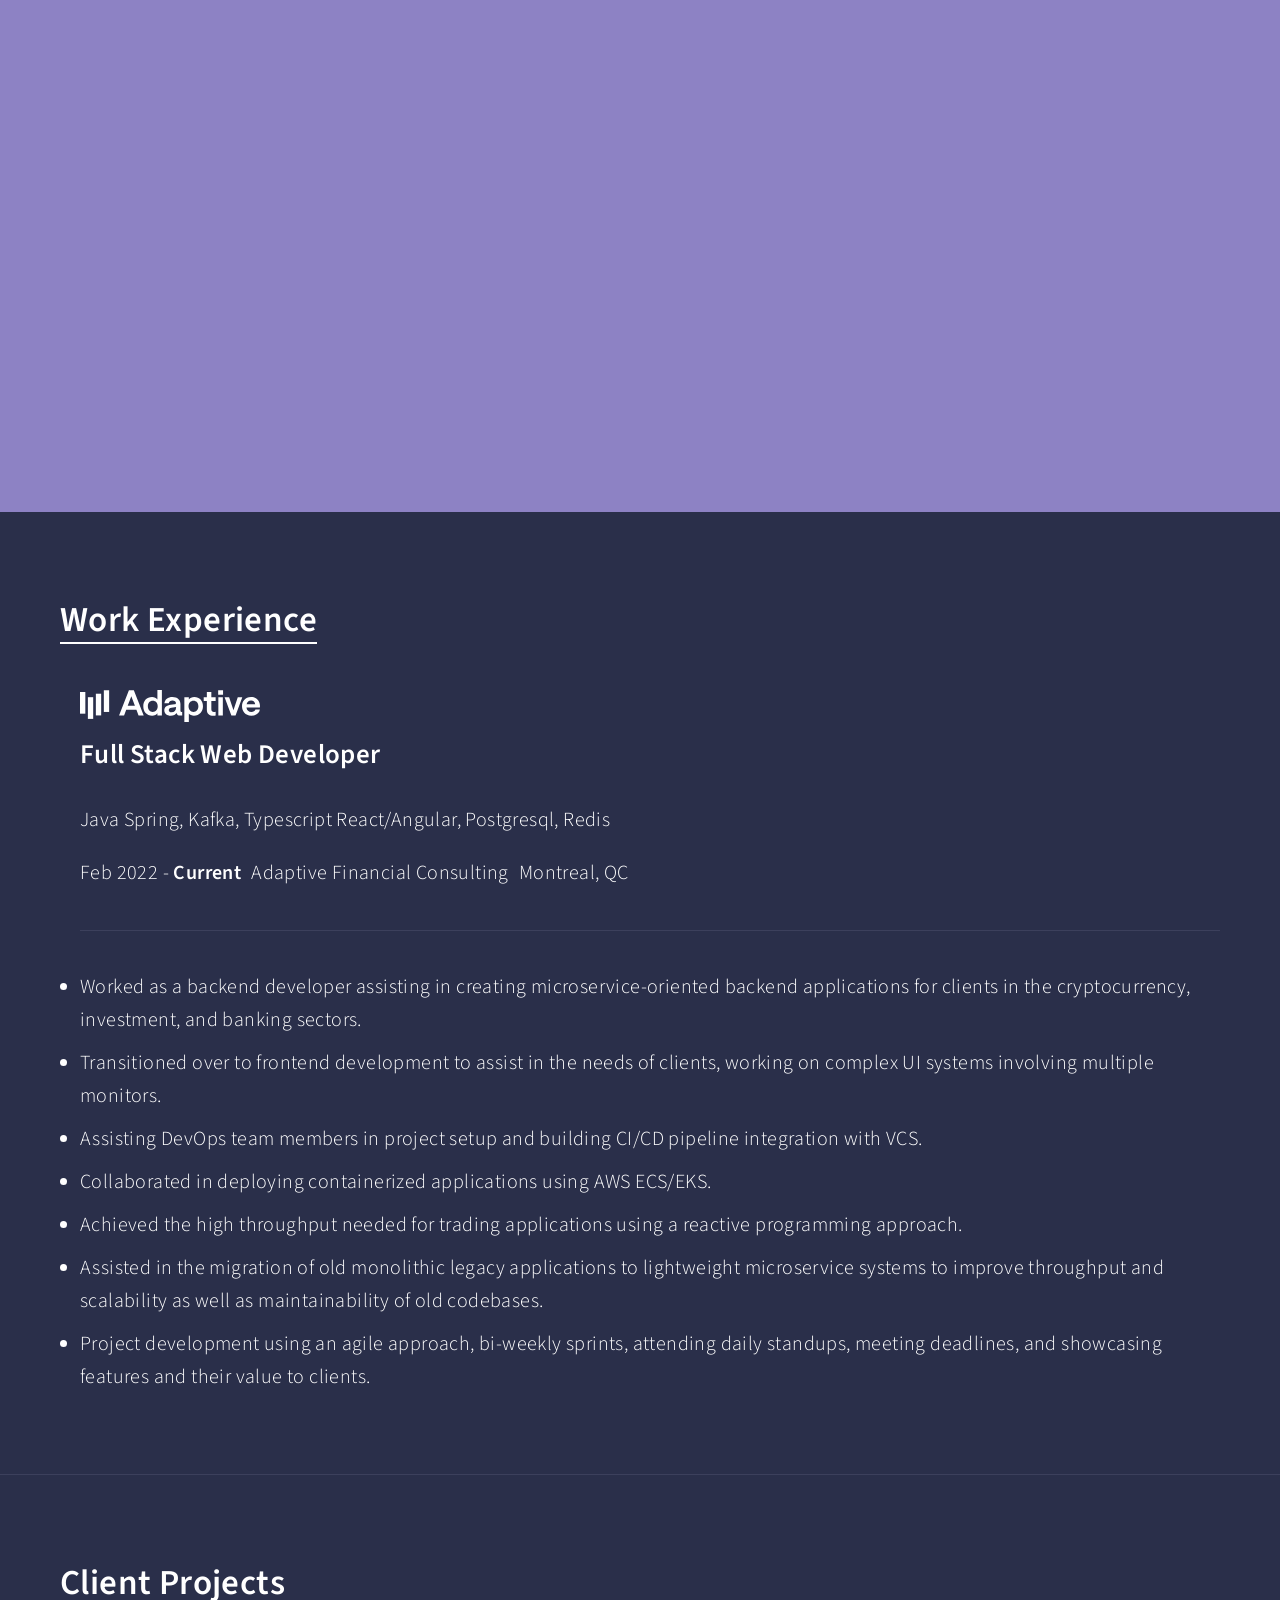
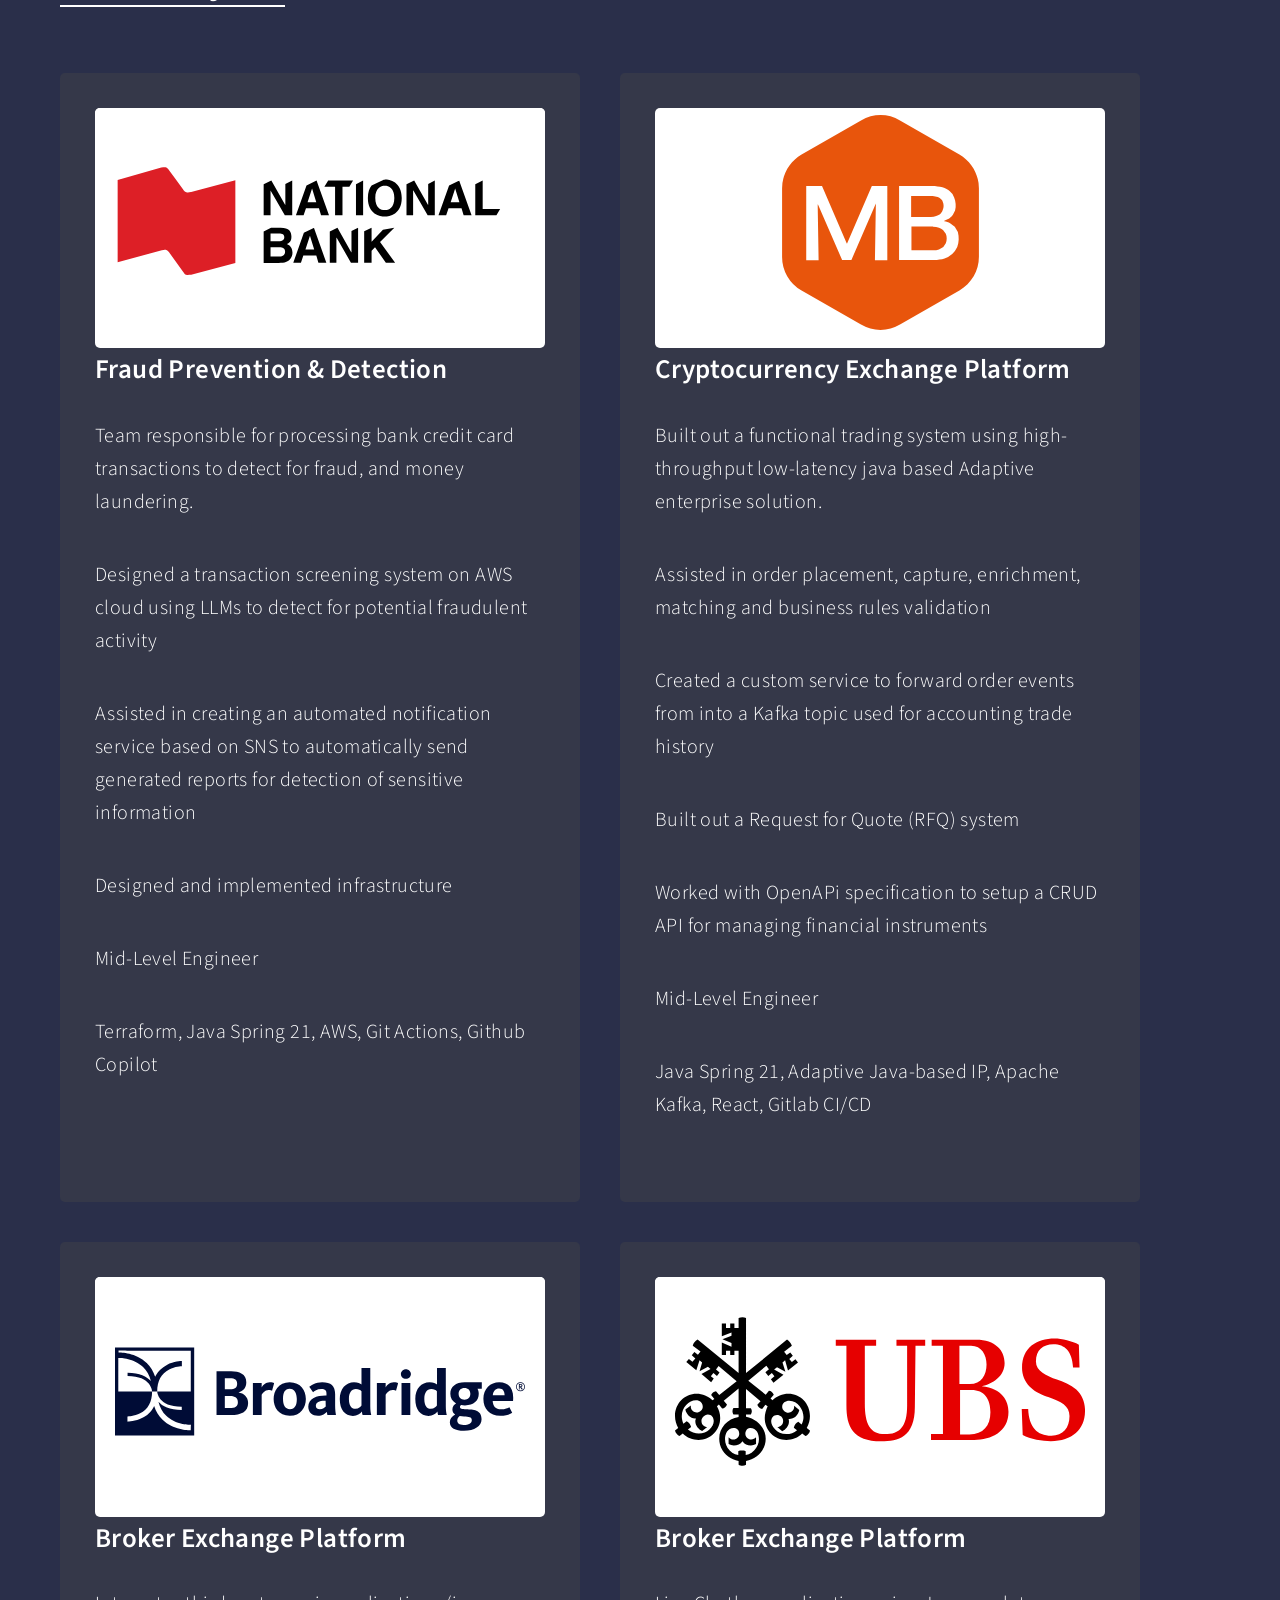
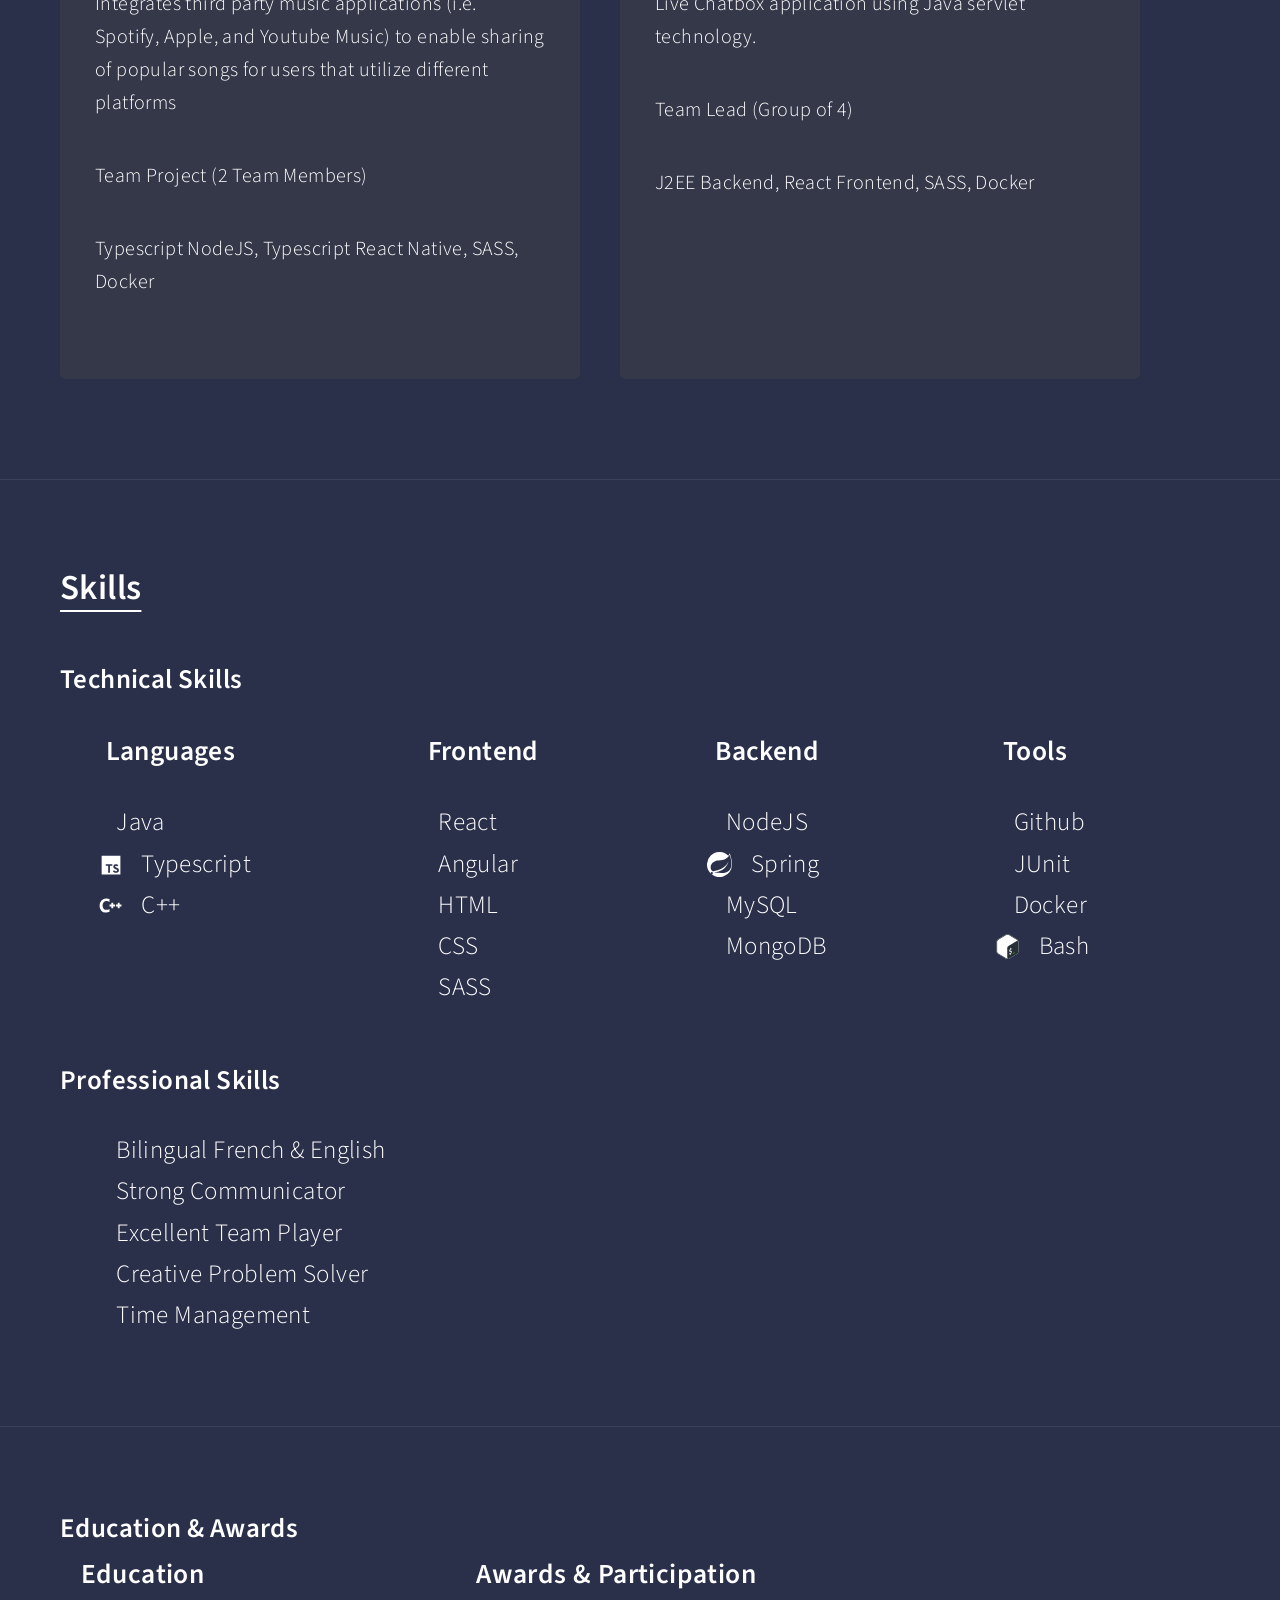
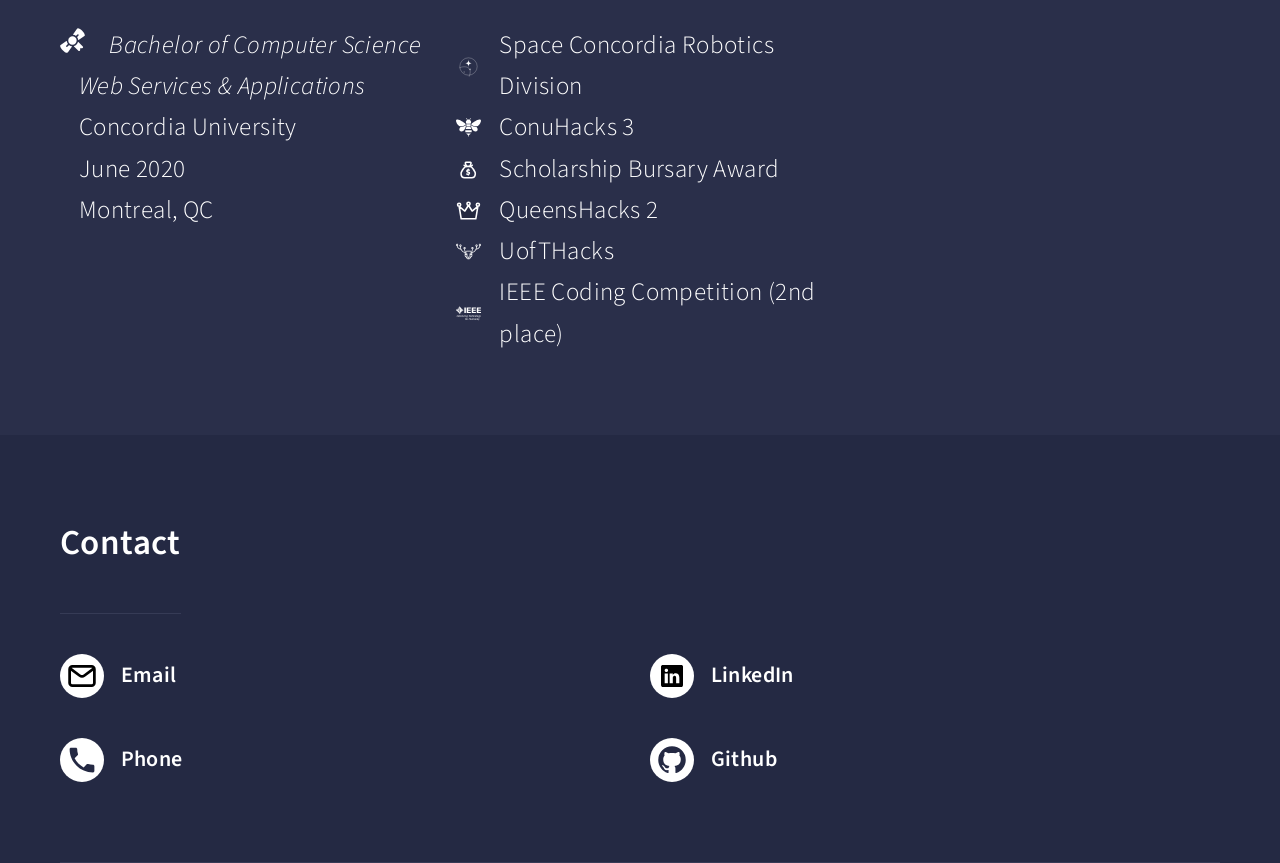
==== commit 3548a510: "resolved icons and title underlining replace regular icons with svg fixed the underlining" ====
--- a/index.html
+++ b/index.html
@@ -18,7 +18,7 @@
     <!-- Header -->
     <!-- Note: The "styleN" class below should match that of the banner element. -->
     <header id="header" class="alt style2">
-        <a href="index.html" class="logo"><strong>Alex Cohen</strong> <span>Portfolio</span></a>
+        <a href="index.html" class="logo"><strong>Alex Cohen</strong><span>Portfolio</span></a>
         <nav>
             <select name="" class="language-select" onchange="window.location.href=this.value">
                 <option selected value="index.html">EN</option>
@@ -27,14 +27,6 @@
             <a href="#menu">Menu</a>
         </nav>
     </header>
-
-    <!--    <nav id="language-menu">-->
-    <!--        <ul class="links">-->
-    <!--            <li><a href="">English</a></li>-->
-    <!--            <li><a href="">French</a></li>-->
-    <!--        </ul>-->
-    <!--    </nav>-->
-
     <!-- Menu -->
     <nav id="menu">
         <ul class="links">
@@ -56,6 +48,7 @@
 							</span>
             <header class="major">
                 <h1>Alexander Cohen</h1>
+                <hr class="title-underline">
             </header>
             <div class="content">
                 <p>Experienced Full Stack web developer developing, testing, and maintaining web applications.
@@ -83,12 +76,11 @@
         <section id="three">
             <div class="inner" id="work-experience">
                 <header class="major">
-                    <h2>Work Experience</h2>
+                    <h2 class="header-title">Work Experience</h2>
                 </header>
                 <ul class="work-experience-list">
                     <!--                    <img src="./Portfolio/images/Adaptive-Logo.svg" id="adaptive-logo"/>-->
                     <img src="./Portfolio/images/adaptive.svg" id="adaptive-logo"/>
-
                     <h3>Full Stack Web Developer</h3>
 
                     <li><i class="fa fa-code"></i> Java Spring, Kafka, Typescript React/Angular, Postgresql, Redis</li>
@@ -136,7 +128,7 @@
         <section id="two">
             <div class="inner" id="projects">
                 <header class="major">
-                    <h2>Client Projects</h2>
+                    <h2 class="header-title">Client Projects</h2>
                 </header>
                 <div class="project-panels">
                     <article>
@@ -220,45 +212,8 @@
         <section id="three">
             <div class="inner" id="skills">
                 <header class="major">
-                    <h2><i class="fas fa-cogs"></i> Skills</h2>
+                    <h2 class="header-title"><i class="fas fa-cogs header-title"></i> Skills</h2>
                 </header>
-
-                <!--                <div class="technical-skills-list">-->
-                <!--                    <h3><i class="fas fa-code"></i> Technical Skills</h3>-->
-                <!--                    <div class="skills-grid">-->
-                <!--                        <div class="technical-skills-column">-->
-                <!--                            <h4 class="technical-skills-title"><i class="fas fa-code"></i>Languages</h4>-->
-                <!--                            <ul>-->
-                <!--                                <li><i class="fab fa-java"></i>Java</li>-->
-                <!--                                <li>Typescript</li>-->
-                <!--                                <li>-->
-                <!--                                    <img width="30px" style="padding-right: 1.25em;" src="Portfolio/images/cpp-logo.svg" alt="C++">-->
-                <!--                                    C++-->
-                <!--                                </li>-->
-                <!--                            </ul>-->
-                <!--                        </div>-->
-                <!--                        <div class="technical-skills-column">-->
-                <!--                            <h4 class="technical-skills-title"><i class="icon solid alt fas fa-tools"></i>Tools</h4>-->
-                <!--                            <ul>-->
-                <!--                                <li><i class="fab fa-github"></i>Github</li>-->
-                <!--                                <li><i class="fab fa-java"></i>JUnit</li>-->
-                <!--                                <li><i class="fab fa-docker"></i>Docker</li>-->
-                <!--                                <li><i class="fab fa-linux"></i>Bash</li>-->
-                <!--                                <li><img src="./Portfolio/images/bash-logo.svg" alt="Bash">Bash</li>-->
-                <!--                            </ul>-->
-                <!--                        </div>-->
-                <!--                    </div>-->
-                <!--                    <ul>-->
-                <!--                        <li><i class="fab fa-github"></i>Github</li>-->
-                <!--                        <li><i class="fab fa-java"></i>JUnit</li>-->
-                <!--                        <li><i class="fab fa-docker"></i>Docker</li>-->
-                <!--                        <li><i class="fab fa-linux"></i>Bash</li>-->
-                <!--                        <li><img src="./Portfolio/images/bash-logo.svg" alt="Bash">Bash</li>-->
-                <!--                    </ul>-->
-                <!--                </div>-->
-
-                <!--                <div class="professional-skills-list"></div>-->
-
                 <div class="skills">
                     <div class="technical-skills">
                         <h3><i class="icon solid alt fas fa-code"></i> Technical Skills</h3>
@@ -275,7 +230,7 @@
                                     </li>
                                     <li>
                                         <img
-                                                alt=""
+                                                alt="C++"
                                                 class="svg-icon skill-icon"
                                                 src="Portfolio/images/icons/cpp.svg">C++
                                     </li>
@@ -306,8 +261,7 @@
                                         <!--                                                            <path d="M82.3229 28.6444C71.5367 15.8469 62.2485 2.84945 60.351 0.149971C60.1512 -0.0499903 59.8515 -0.0499903 59.6518 0.149971C57.7542 2.84945 48.4661 15.8469 37.6798 28.6444C-54.9019 146.721 52.2613 226.406 52.2613 226.406L53.1601 227.006C53.959 239.303 55.9565 257 55.9565 257H59.9514H63.9463C63.9463 257 65.9438 239.403 66.7428 227.006L67.6416 226.306C67.7414 226.406 174.905 146.721 82.3229 28.6444ZM59.9514 224.606C59.9514 224.606 55.1576 220.507 53.8592 218.408V218.207L59.6518 89.6326C59.6518 89.2326 60.2511 89.2326 60.2511 89.6326L66.0436 218.207V218.408C64.7453 220.507 59.9514 224.606 59.9514 224.606Z"-->
                                         <!--                                                                  fill="#FFFFFF"/>-->
                                         <!--                                                        </svg>-->
-                                        <i class="fas fa-database"></i>MongoDB
-                                    </li>
+                                        <i class="fas fa-database"></i>MongoDB</li>
                                 </ul>
                             </div>
                             <div class="technical-skills-subtitle">
@@ -354,7 +308,7 @@
             <div class="inner" id="education">
                 <header class="major">
 
-                    <h3 class="education-underline"><i class="fas fa-graduation-cap"></i> Education & Awards</h3>
+                    <h3><i class="fas fa-graduation-cap"></i> Education & Awards</h3>
                     <div class="awards-education-container">
                         <div class="education">
                             <h4><i class="icon solid alt fas fa-graduation-cap"></i>Education</h4>
@@ -379,7 +333,7 @@
                                 <img src="Portfolio/images/icons/hackconcordia.svg" class="svg-icon skill-icon" alt="">
                                 ConuHacks 3</li>
                             <li>
-                                <i class="fas fa-money-bill-wave skill-icon"></i>
+                                <img src="Portfolio/images/icons/money.svg" alt="" class="svg-icon skill-icon">
                                 Scholarship Bursary Award</li>
                             <li>
                                 <img src="Portfolio/images/icons/queenuhacks.svg" class="svg-icon skill-icon" alt="">
@@ -389,8 +343,7 @@
                                 UofTHacks</li>
                             <li>
                                 <img alt="" class="svg-icon skill-icon" src="Portfolio/images/icons/ieee-logo.svg">
-                                IEEE Coding Competition Challenge - Awarded 2nd
-                                Place
+                                IEEE Coding Competition (2nd place)
                             </li>
                         </div>
                     </div>
@@ -404,6 +357,7 @@
         <div class="inner" id="contact">
             <header class="major">
                 <h2><i class="icon solid alt far fa-address-card"></i> Contact</h2>
+                <hr>
             </header>
             <div class="column">
                 <div class="left">
--- a/Portfolio/assets/css/main.css
+++ b/Portfolio/assets/css/main.css
@@ -1785,12 +1785,12 @@
 }
 
 header.major > :first-child:after {
-    content: '';
-    background-color: #ffffff;
-    display: block;
-    height: 2px;
-    margin: 0.325em 0 0.5em 0;
-    width: 100%;
+    /*content: '';*/
+    /*background-color: #ffffff;*/
+    /*display: block;*/
+    /*height: 2px;*/
+    /*margin: 0.325em 0 0.5em 0;*/
+    /*width: 100%;*/
 }
 
 header.major > p {
@@ -4329,10 +4329,6 @@
     color: rgba(128, 128, 128, 0.75);
 }
 
-.education-underline:after {
-    max-width: 35%;
-}
-
 .language {
     padding: 0;
     margin: 0 0.75em;
@@ -4418,6 +4414,11 @@
 
 .svg-icon {
     margin-right: 0.75em;
+}
+
+li:has(.svg-icon) {
+    display: flex;
+    align-items: center;
 }
 
 .awards-education-container {
@@ -4485,4 +4486,16 @@
     transition: .5s;
     visibility: visible;
     color: black;
+}
+
+.title-underline {
+    background-color: #ffffff;
+    height: 2px;
+    margin: 0.325em 0 0.5em 0;
+}
+
+.header-title {
+    text-decoration: underline;
+    text-decoration-thickness: 2px;
+    text-underline-offset: 0.325em;
 }
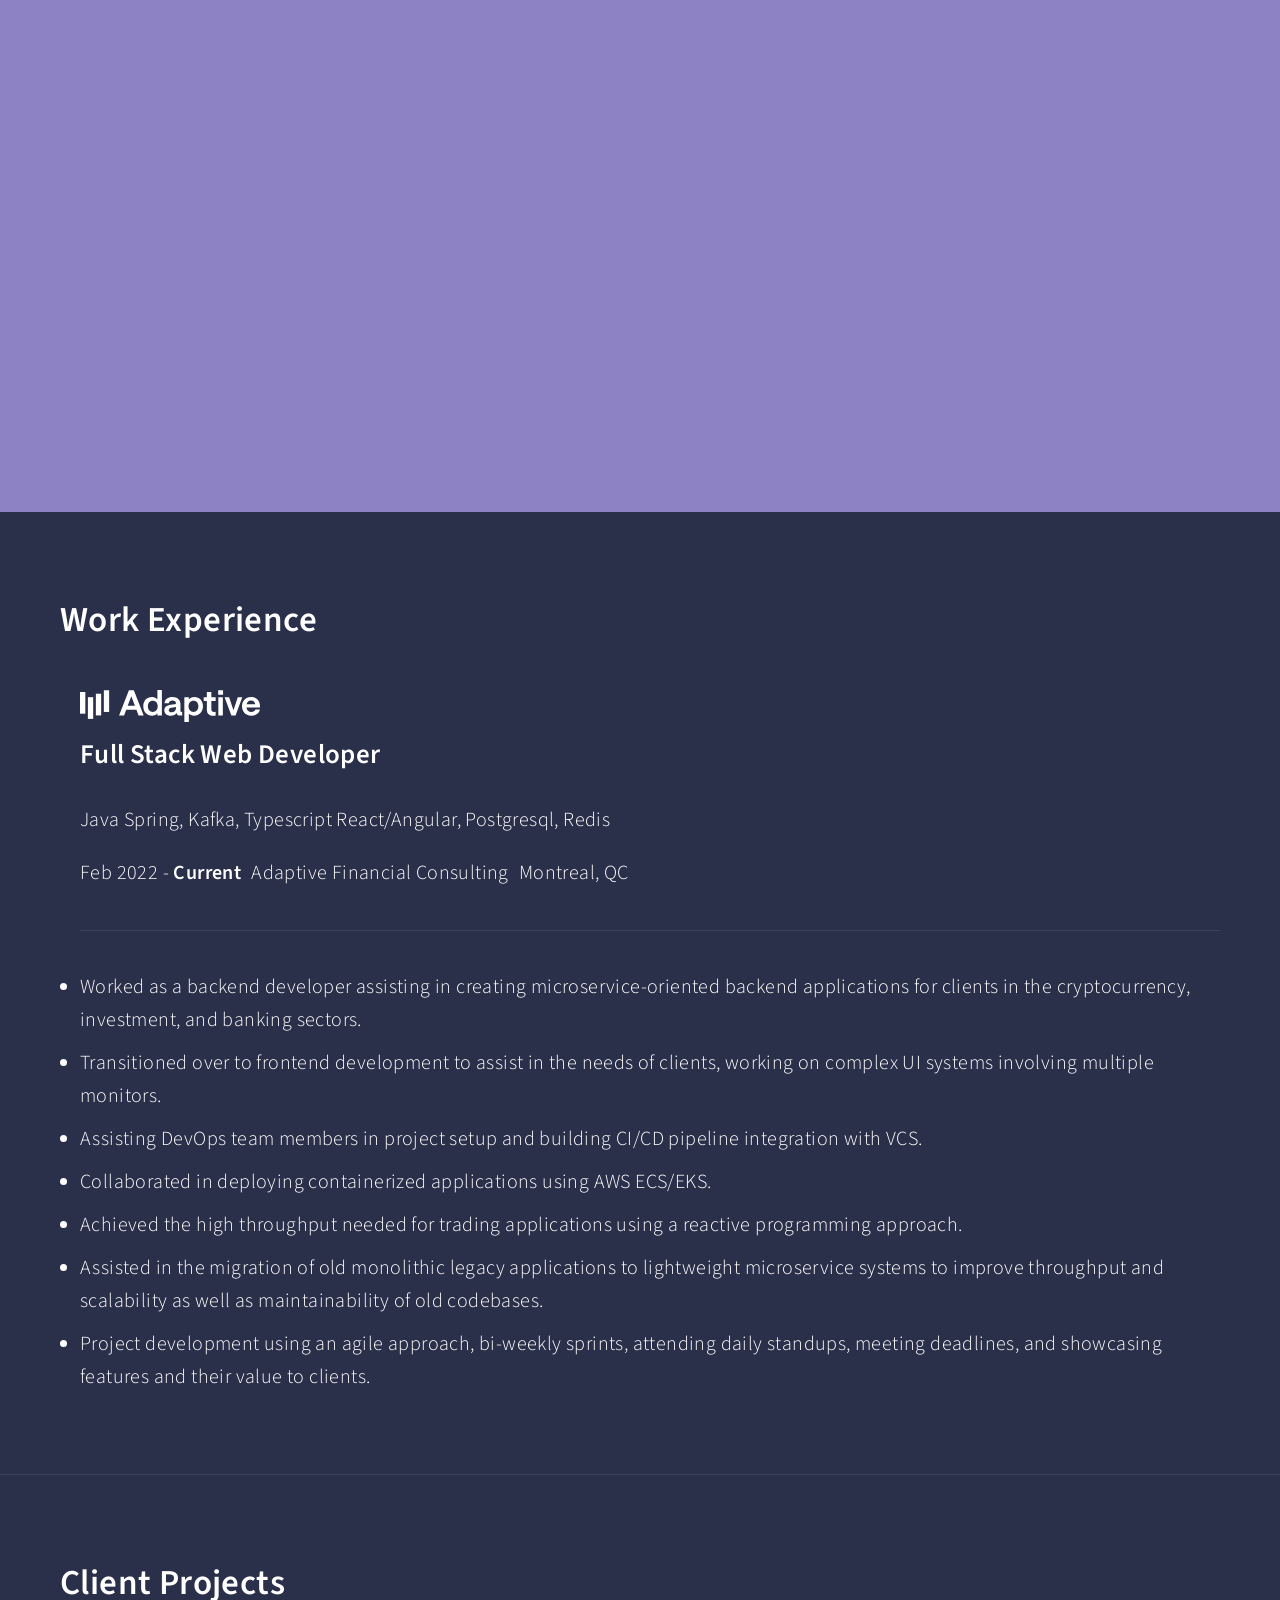
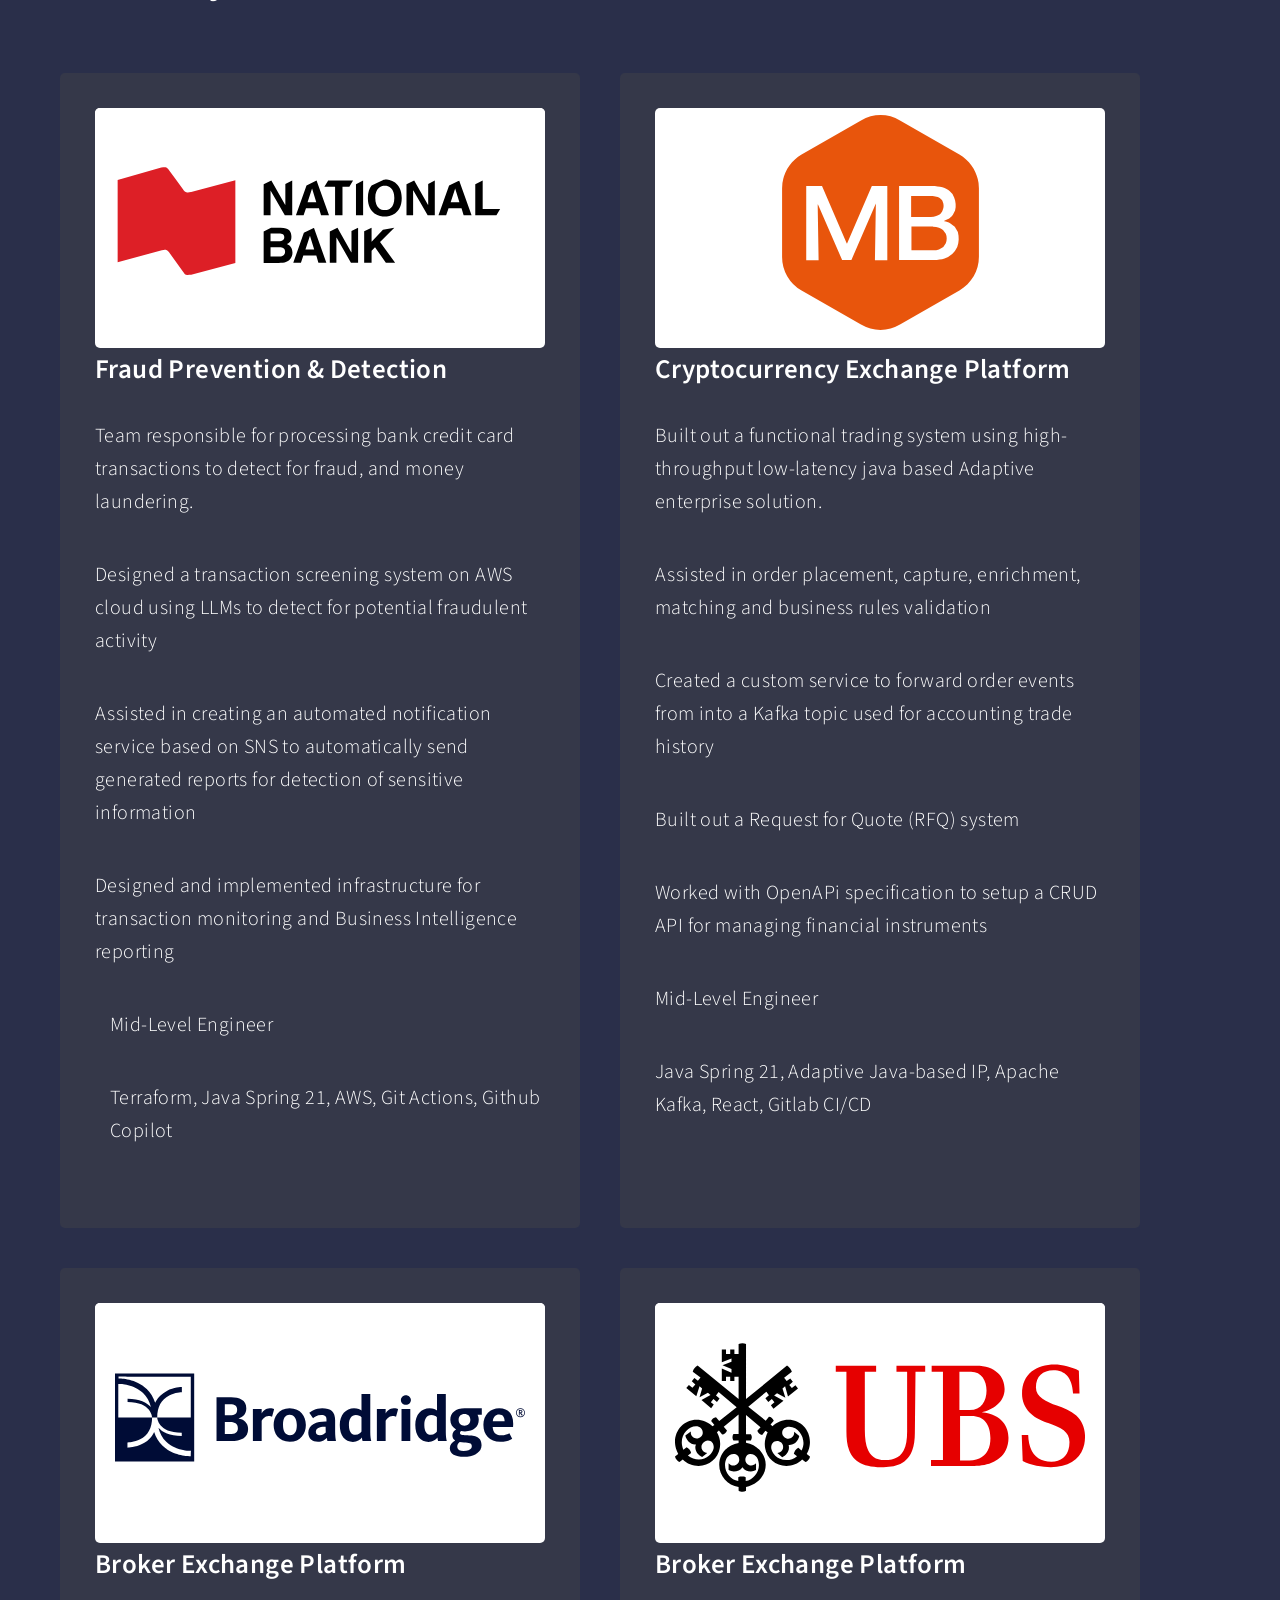
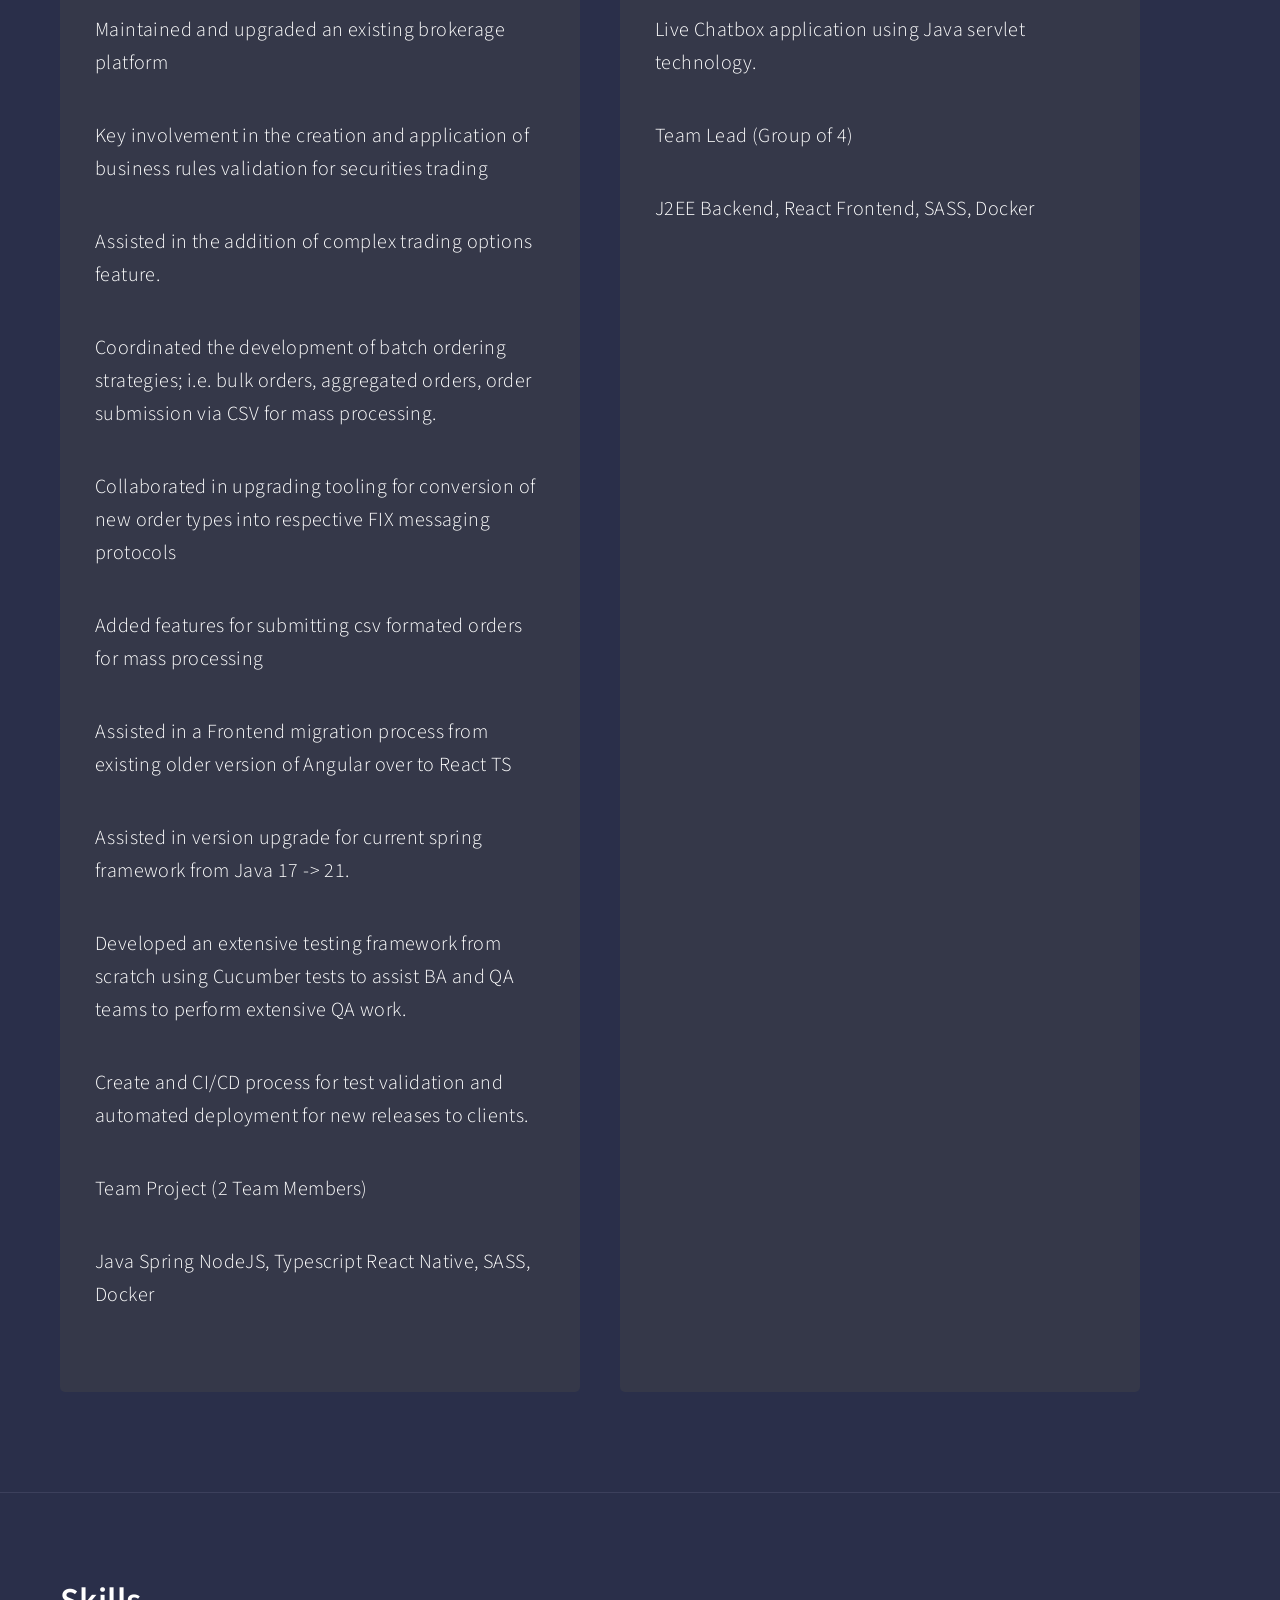
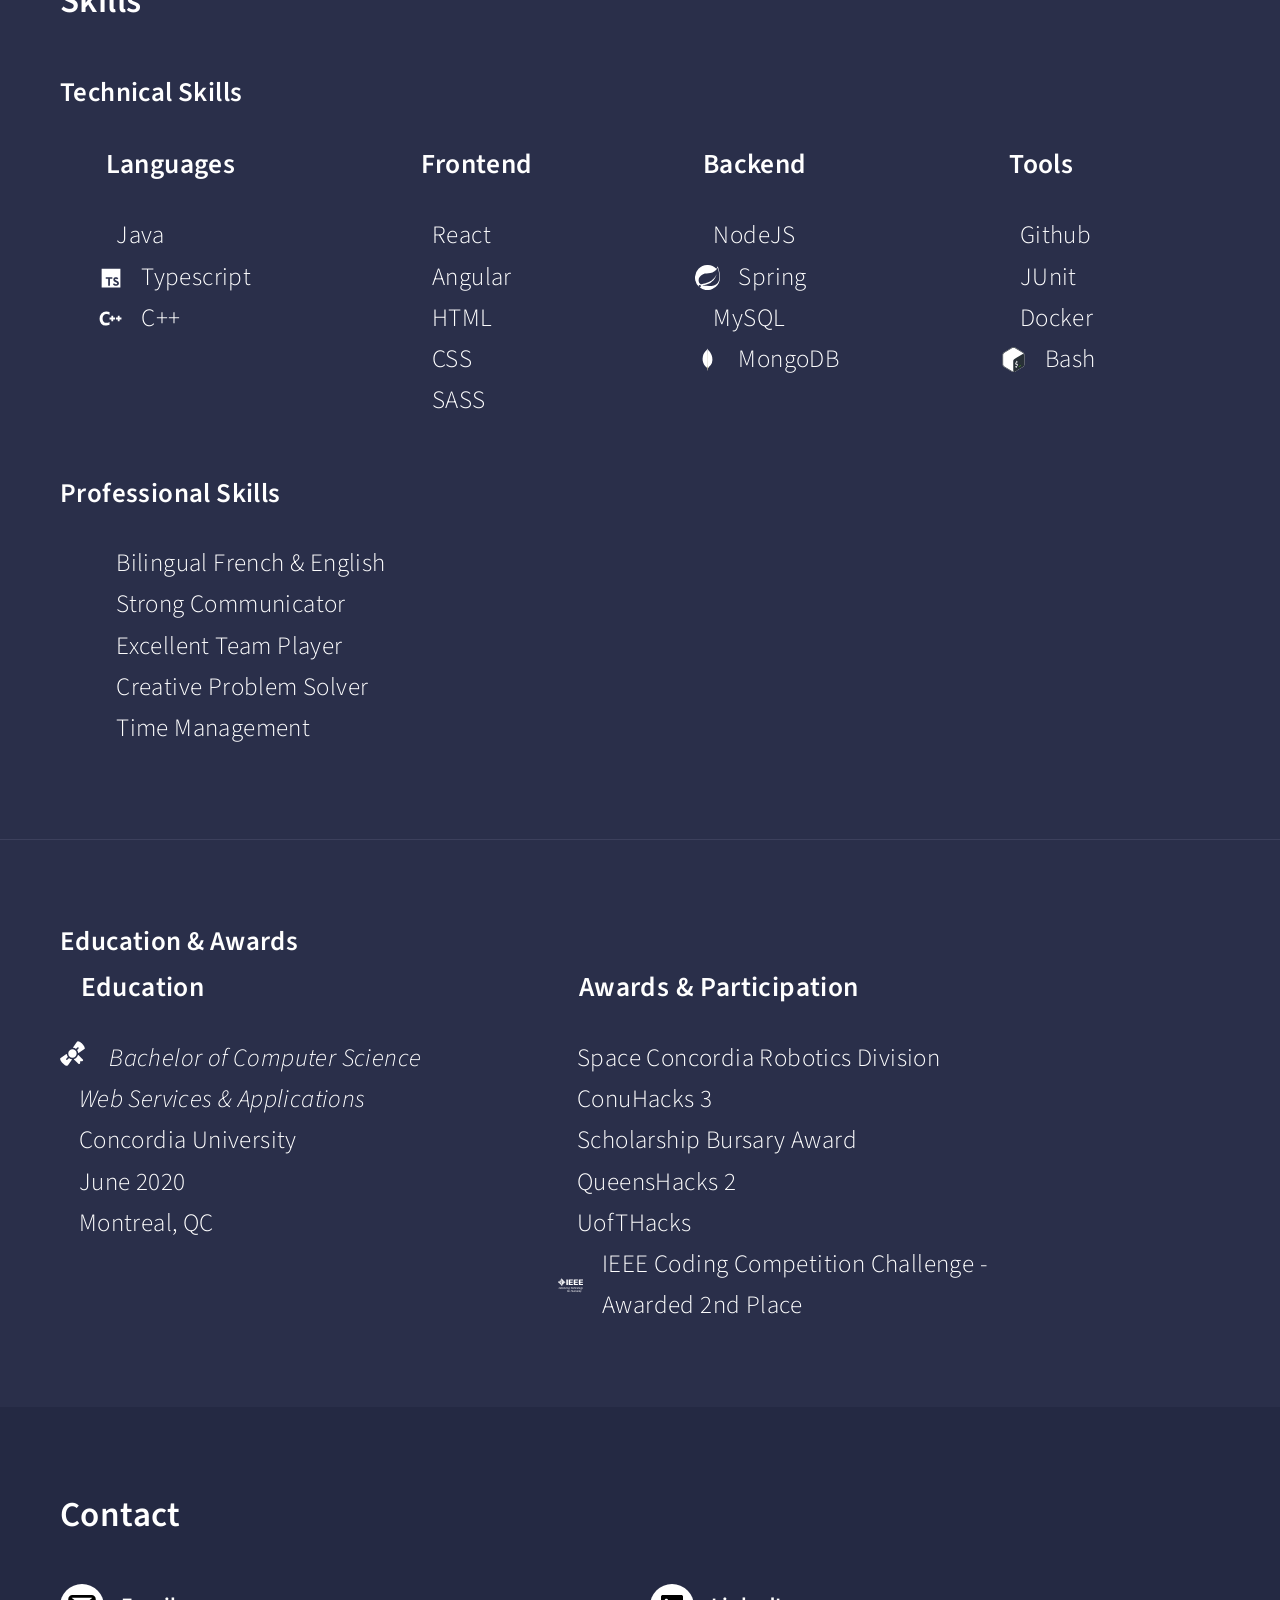
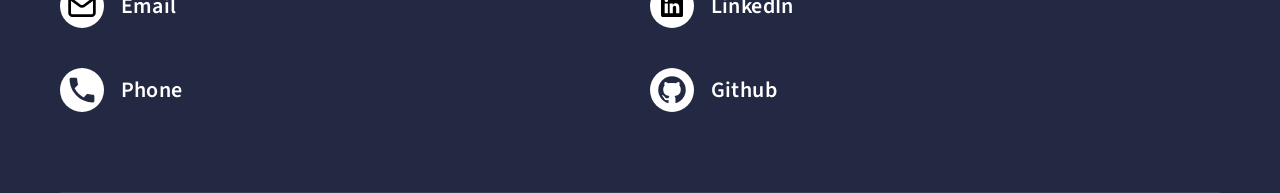
==== commit 55683ad7: "Updated job description, fixed styling updated descriptoon for jobs worked. added styling fixes for " ====
--- a/index.html
+++ b/index.html
@@ -27,6 +27,14 @@
             <a href="#menu">Menu</a>
         </nav>
     </header>
+
+    <!--    <nav id="language-menu">-->
+    <!--        <ul class="links">-->
+    <!--            <li><a href="">English</a></li>-->
+    <!--            <li><a href="">French</a></li>-->
+    <!--        </ul>-->
+    <!--    </nav>-->
+
     <!-- Menu -->
     <nav id="menu">
         <ul class="links">
@@ -48,7 +56,6 @@
 							</span>
             <header class="major">
                 <h1>Alexander Cohen</h1>
-                <hr class="title-underline">
             </header>
             <div class="content">
                 <p>Experienced Full Stack web developer developing, testing, and maintaining web applications.
@@ -63,7 +70,7 @@
                     <li><a href="tel:514-248-8638" class="fas fa-phone"> 514-248-8638</a></li>
                     <li><a href="https://github.com/alexeliecohen" class="fab fa-github" target="_blank"> Github
                         Profile</a></li>
-                    <li><a href="https://linkedin.alexcohen.ca" target="_blank"
+                    <li><a href="https://www.linkedin.com/in/alexander-cohen-78594466/" target="_blank"
                            class="fab fa-linkedin"> LinkedIn</a></li>
                 </ul>
             </div>
@@ -76,11 +83,12 @@
         <section id="three">
             <div class="inner" id="work-experience">
                 <header class="major">
-                    <h2 class="header-title">Work Experience</h2>
+                    <h2>Work Experience</h2>
                 </header>
                 <ul class="work-experience-list">
                     <!--                    <img src="./Portfolio/images/Adaptive-Logo.svg" id="adaptive-logo"/>-->
                     <img src="./Portfolio/images/adaptive.svg" id="adaptive-logo"/>
+
                     <h3>Full Stack Web Developer</h3>
 
                     <li><i class="fa fa-code"></i> Java Spring, Kafka, Typescript React/Angular, Postgresql, Redis</li>
@@ -128,7 +136,7 @@
         <section id="two">
             <div class="inner" id="projects">
                 <header class="major">
-                    <h2 class="header-title">Client Projects</h2>
+                    <h2>Client Projects</h2>
                 </header>
                 <div class="project-panels">
                     <article>
@@ -147,9 +155,9 @@
                         <p>Assisted in creating an automated notification service based on SNS to automatically send
                             generated reports
                             for detection of sensitive information </p>
-                        <p>Designed and implemented infrastructure </p>
-                        <p><i class="fas fa-user-cog"></i>Mid-Level Engineer</p>
-                        <p><i class="fas fa-code"></i> Terraform, Java Spring 21, AWS, Git Actions, Github Copilot</p>
+                        <p>Designed and implemented infrastructure for transaction monitoring and Business Intelligence reporting </p>
+                        <p class="role-position-container"><i class="fas fa-user-cog"></i>Mid-Level Engineer</p>
+                        <p class="role-code-container"><i class="fas fa-code"></i> Terraform, Java Spring 21, AWS, Git Actions, Github Copilot</p>
 
                     </article>
                     <article>
@@ -185,10 +193,19 @@
                         </div>
 
                         <h3 class="major">Broker Exchange Platform</h3>
-                        <p> Integrates third party music applications (i.e. Spotify, Apple, and Youtube Music)
-                            to enable sharing of popular songs for users that utilize different platforms </p>
+                        <p>Maintained and upgraded an existing brokerage platform </p>
+                        <p>Key involvement in the creation and application of business rules validation for securities trading</p>
+                        <p>Assisted in the addition of complex trading options feature.</p>
+                        <p>Coordinated the development of batch ordering strategies; i.e. bulk orders, aggregated orders, order submission via CSV for mass processing.</p>
+                        <p>Collaborated in upgrading tooling for conversion of new order types into respective FIX messaging protocols</p>
+                        <p>Added features for submitting csv formated orders for mass processing</p>
+                        <p>Assisted in a Frontend migration process from existing older version of Angular over to React TS</p>
+                        <p>Assisted in version upgrade for current spring framework from Java 17 -> 21.</p>
+                        <p>Developed an extensive testing framework from scratch using Cucumber tests to assist BA and QA teams to perform extensive QA work.</p>
+                        <p>Create and CI/CD process for test validation and automated deployment for new releases to clients.</p>
+
                         <p><i class="fas fa-user-cog"></i> Team Project (2 Team Members) </p>
-                        <p><i class="fas fa-code"></i> Typescript NodeJS, Typescript React Native, SASS, Docker
+                        <p><i class="fas fa-code"></i> Java Spring  NodeJS, Typescript React Native, SASS, Docker
                         <p>
                     </article>
                     <article>
@@ -212,8 +229,45 @@
         <section id="three">
             <div class="inner" id="skills">
                 <header class="major">
-                    <h2 class="header-title"><i class="fas fa-cogs header-title"></i> Skills</h2>
+                    <h2><i class="fas fa-cogs"></i> Skills</h2>
                 </header>
+
+                <!--                <div class="technical-skills-list">-->
+                <!--                    <h3><i class="fas fa-code"></i> Technical Skills</h3>-->
+                <!--                    <div class="skills-grid">-->
+                <!--                        <div class="technical-skills-column">-->
+                <!--                            <h4 class="technical-skills-title"><i class="fas fa-code"></i>Languages</h4>-->
+                <!--                            <ul>-->
+                <!--                                <li><i class="fab fa-java"></i>Java</li>-->
+                <!--                                <li>Typescript</li>-->
+                <!--                                <li>-->
+                <!--                                    <img width="30px" style="padding-right: 1.25em;" src="Portfolio/images/cpp-logo.svg" alt="C++">-->
+                <!--                                    C++-->
+                <!--                                </li>-->
+                <!--                            </ul>-->
+                <!--                        </div>-->
+                <!--                        <div class="technical-skills-column">-->
+                <!--                            <h4 class="technical-skills-title"><i class="icon solid alt fas fa-tools"></i>Tools</h4>-->
+                <!--                            <ul>-->
+                <!--                                <li><i class="fab fa-github"></i>Github</li>-->
+                <!--                                <li><i class="fab fa-java"></i>JUnit</li>-->
+                <!--                                <li><i class="fab fa-docker"></i>Docker</li>-->
+                <!--                                <li><i class="fab fa-linux"></i>Bash</li>-->
+                <!--                                <li><img src="./Portfolio/images/bash-logo.svg" alt="Bash">Bash</li>-->
+                <!--                            </ul>-->
+                <!--                        </div>-->
+                <!--                    </div>-->
+                <!--                    <ul>-->
+                <!--                        <li><i class="fab fa-github"></i>Github</li>-->
+                <!--                        <li><i class="fab fa-java"></i>JUnit</li>-->
+                <!--                        <li><i class="fab fa-docker"></i>Docker</li>-->
+                <!--                        <li><i class="fab fa-linux"></i>Bash</li>-->
+                <!--                        <li><img src="./Portfolio/images/bash-logo.svg" alt="Bash">Bash</li>-->
+                <!--                    </ul>-->
+                <!--                </div>-->
+
+                <!--                <div class="professional-skills-list"></div>-->
+
                 <div class="skills">
                     <div class="technical-skills">
                         <h3><i class="icon solid alt fas fa-code"></i> Technical Skills</h3>
@@ -230,7 +284,7 @@
                                     </li>
                                     <li>
                                         <img
-                                                alt="C++"
+                                                alt=""
                                                 class="svg-icon skill-icon"
                                                 src="Portfolio/images/icons/cpp.svg">C++
                                     </li>
@@ -255,13 +309,10 @@
                                         Spring
                                     </li>
                                     <li><i class="fas fa-database"></i>MySQL</li>
-                                    <li>
-                                        <!--                                                        <svg style="display: inline" xmlns="http://www.w3.org/2000/svg"-->
-                                        <!--                                                             viewBox="0 0 1102 278" fill="none">-->
-                                        <!--                                                            <path d="M82.3229 28.6444C71.5367 15.8469 62.2485 2.84945 60.351 0.149971C60.1512 -0.0499903 59.8515 -0.0499903 59.6518 0.149971C57.7542 2.84945 48.4661 15.8469 37.6798 28.6444C-54.9019 146.721 52.2613 226.406 52.2613 226.406L53.1601 227.006C53.959 239.303 55.9565 257 55.9565 257H59.9514H63.9463C63.9463 257 65.9438 239.403 66.7428 227.006L67.6416 226.306C67.7414 226.406 174.905 146.721 82.3229 28.6444ZM59.9514 224.606C59.9514 224.606 55.1576 220.507 53.8592 218.408V218.207L59.6518 89.6326C59.6518 89.2326 60.2511 89.2326 60.2511 89.6326L66.0436 218.207V218.408C64.7453 220.507 59.9514 224.606 59.9514 224.606Z"-->
-                                        <!--                                                                  fill="#FFFFFF"/>-->
-                                        <!--                                                        </svg>-->
-                                        <i class="fas fa-database"></i>MongoDB</li>
+                                    <li class="svg-icon-li">
+                                        <img class="svg-icon skill-icon" src="Portfolio/images/icons/mongo-db.svg">
+                                        MongoDB
+                                    </li>
                                 </ul>
                             </div>
                             <div class="technical-skills-subtitle">
@@ -308,7 +359,7 @@
             <div class="inner" id="education">
                 <header class="major">
 
-                    <h3><i class="fas fa-graduation-cap"></i> Education & Awards</h3>
+                    <h3 class="education-underline"><i class="fas fa-graduation-cap"></i> Education & Awards</h3>
                     <div class="awards-education-container">
                         <div class="education">
                             <h4><i class="icon solid alt fas fa-graduation-cap"></i>Education</h4>
@@ -324,26 +375,15 @@
 
                         <div class="awards-participation">
                             <h4><i class="icon solid alt fas fa-award"></i>Awards & Participation</h4>
-                            <li>
-<!--                                <i class="fas fa-robot skill-icon"></i>-->
-                                <img src="Portfolio/images/icons/spaceconcordia.svg" class="svg-icon skill-icon" alt="">
-                                Space Concordia Robotics Division</li>
-                            <li>
-<!--                                <i class="fab fa-hackerrank skill-icon"></i>-->
-                                <img src="Portfolio/images/icons/hackconcordia.svg" class="svg-icon skill-icon" alt="">
-                                ConuHacks 3</li>
-                            <li>
-                                <img src="Portfolio/images/icons/money.svg" alt="" class="svg-icon skill-icon">
-                                Scholarship Bursary Award</li>
-                            <li>
-                                <img src="Portfolio/images/icons/queenuhacks.svg" class="svg-icon skill-icon" alt="">
-                                QueensHacks 2</li>
-                            <li>
-                                <img alt="" class="svg-icon skill-icon" src="Portfolio/images/icons/uofthacks.svg">
-                                UofTHacks</li>
+                            <li><i class="fas fa-robot skill-icon"></i>Space Concordia Robotics Division</li>
+                            <li><i class="fab fa-hackerrank skill-icon"></i>ConuHacks 3</li>
+                            <li><i class="fas fa-money-bill-wave skill-icon"></i>Scholarship Bursary Award</li>
+                            <li><i class="fab fa-hackerrank skill-icon"></i>QueensHacks 2</li>
+                            <li><i class="fab fa-hackerrank skill-icon"></i>UofTHacks</li>
                             <li>
                                 <img alt="" class="svg-icon skill-icon" src="Portfolio/images/icons/ieee-logo.svg">
-                                IEEE Coding Competition (2nd place)
+                                IEEE Coding Competition Challenge - Awarded 2nd
+                                Place
                             </li>
                         </div>
                     </div>
@@ -357,7 +397,6 @@
         <div class="inner" id="contact">
             <header class="major">
                 <h2><i class="icon solid alt far fa-address-card"></i> Contact</h2>
-                <hr>
             </header>
             <div class="column">
                 <div class="left">
--- a/Portfolio/assets/css/main.css
+++ b/Portfolio/assets/css/main.css
@@ -4498,4 +4498,13 @@
     text-decoration: underline;
     text-decoration-thickness: 2px;
     text-underline-offset: 0.325em;
+}
+
+.role-position-container, .role-code-container {
+    display: flex;
+    align-items: center;
+    gap: 0.75em;
+}
+.role-code-container {
+    align-items: baseline;
 }
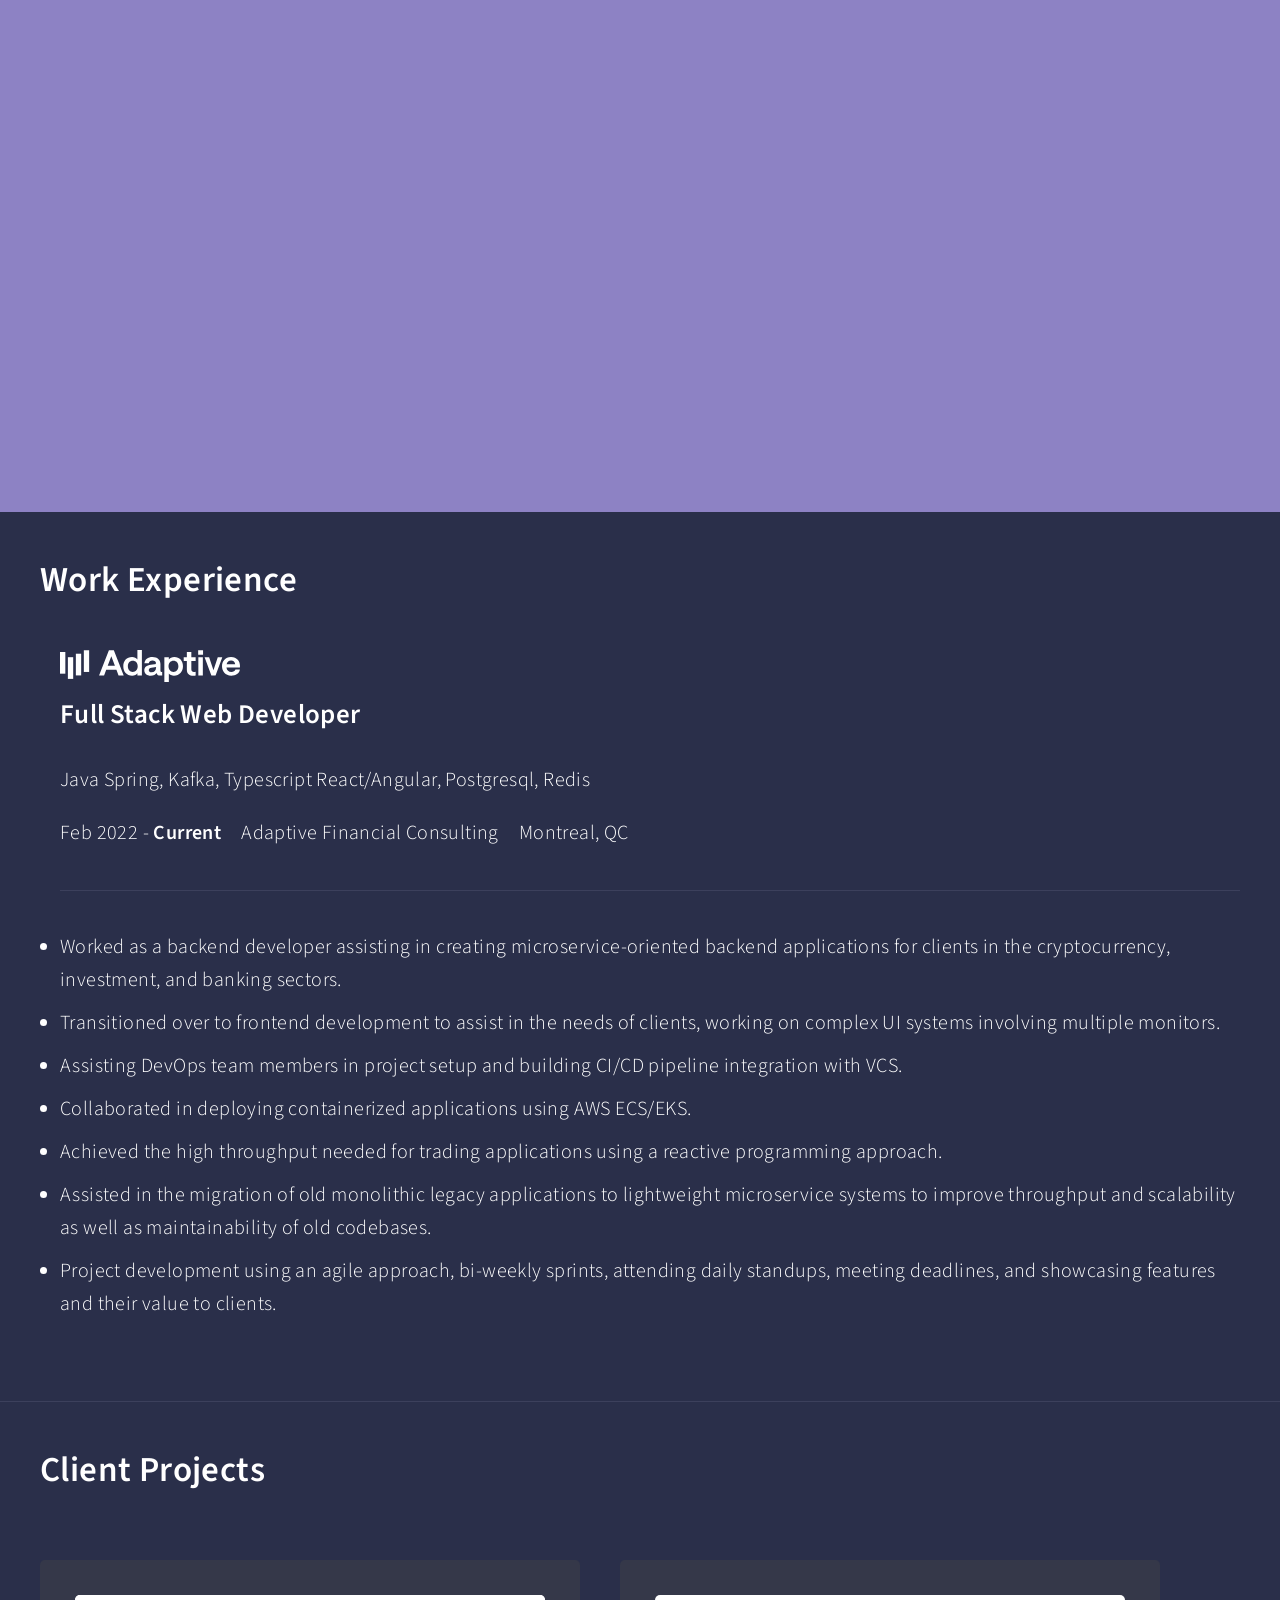
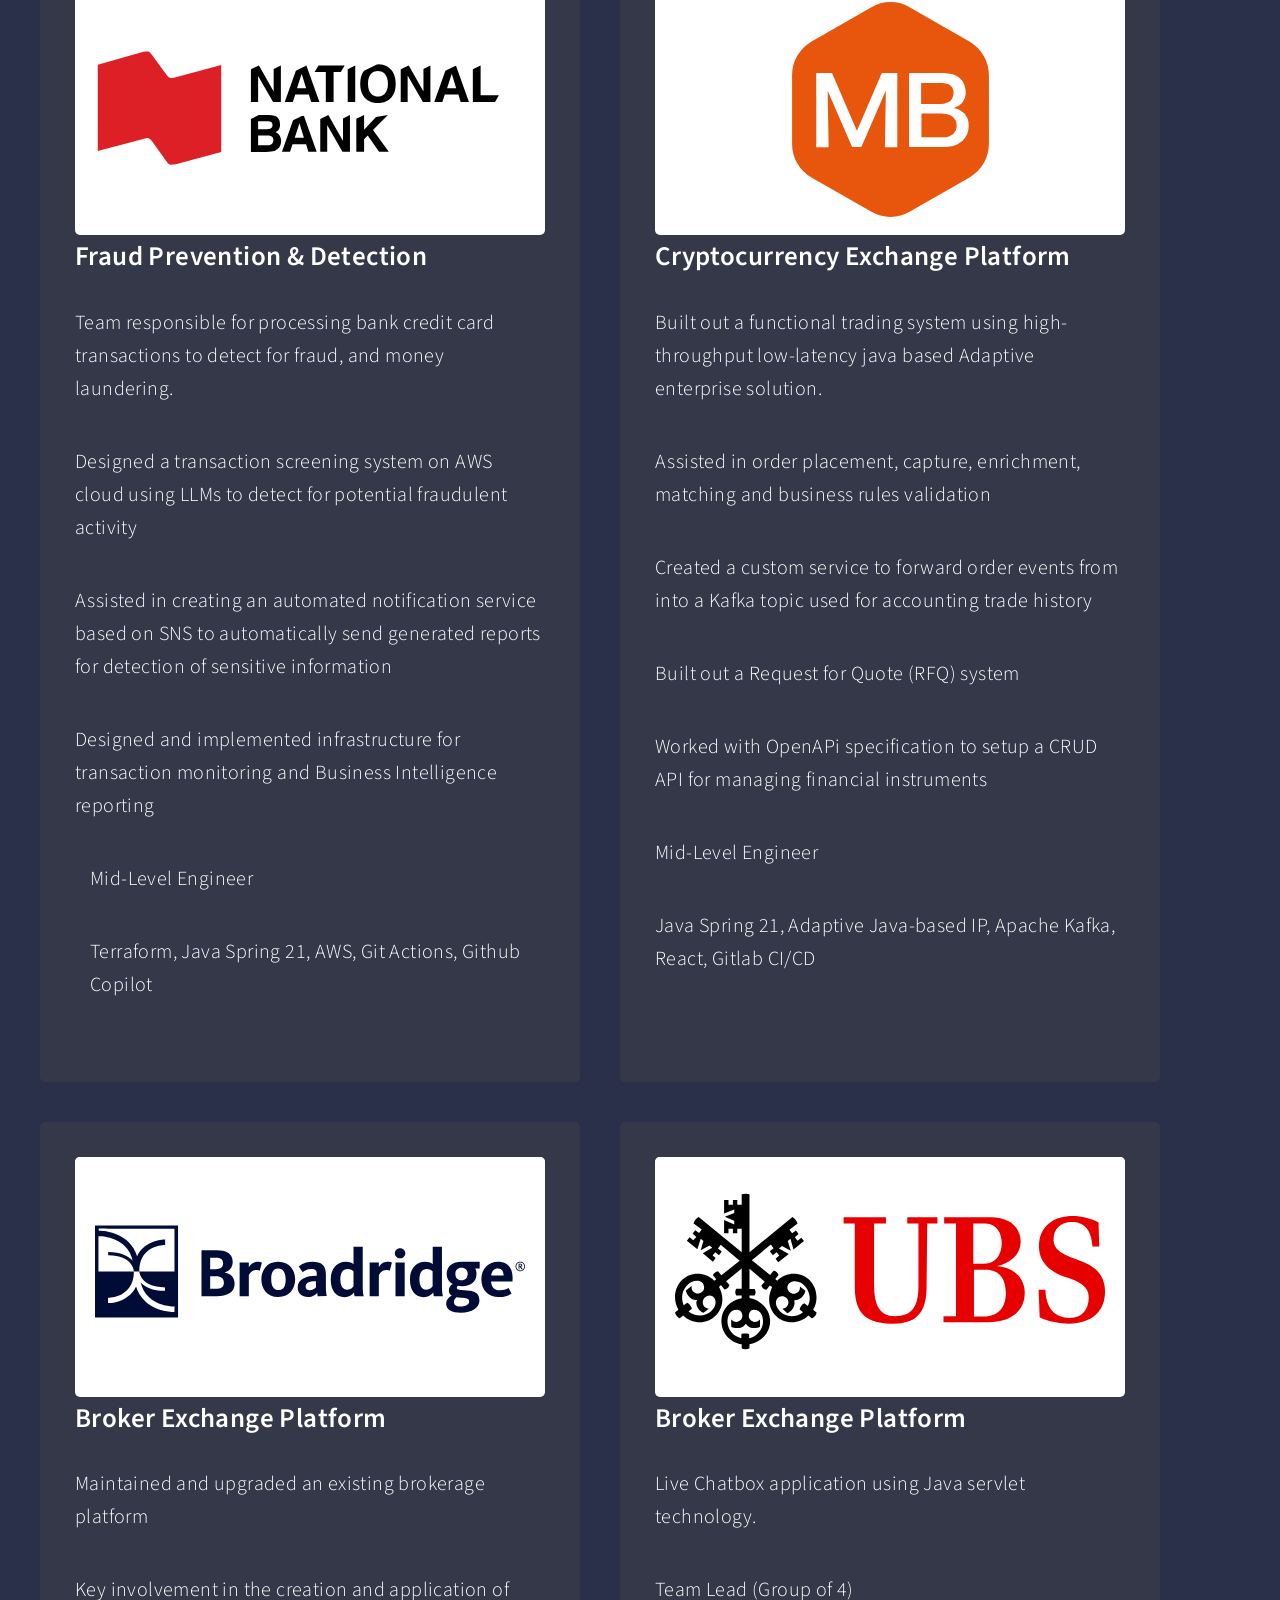
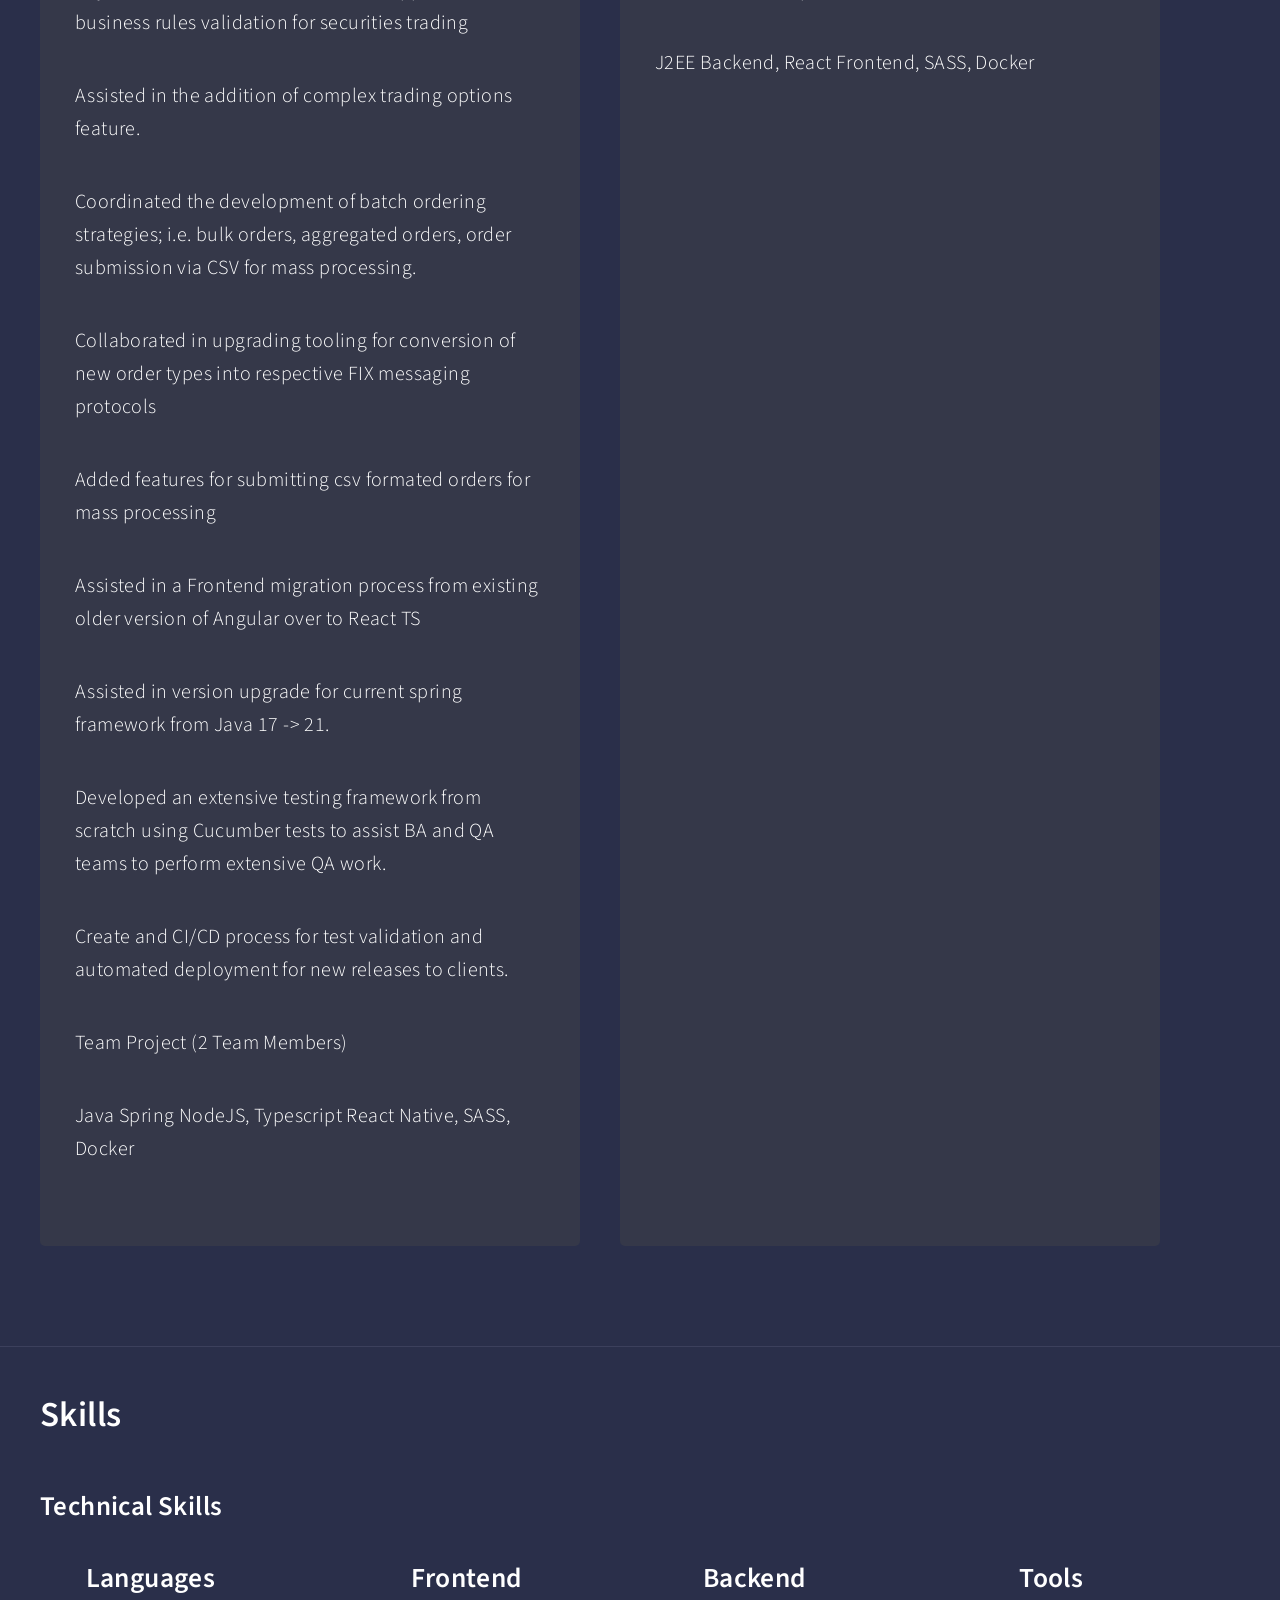
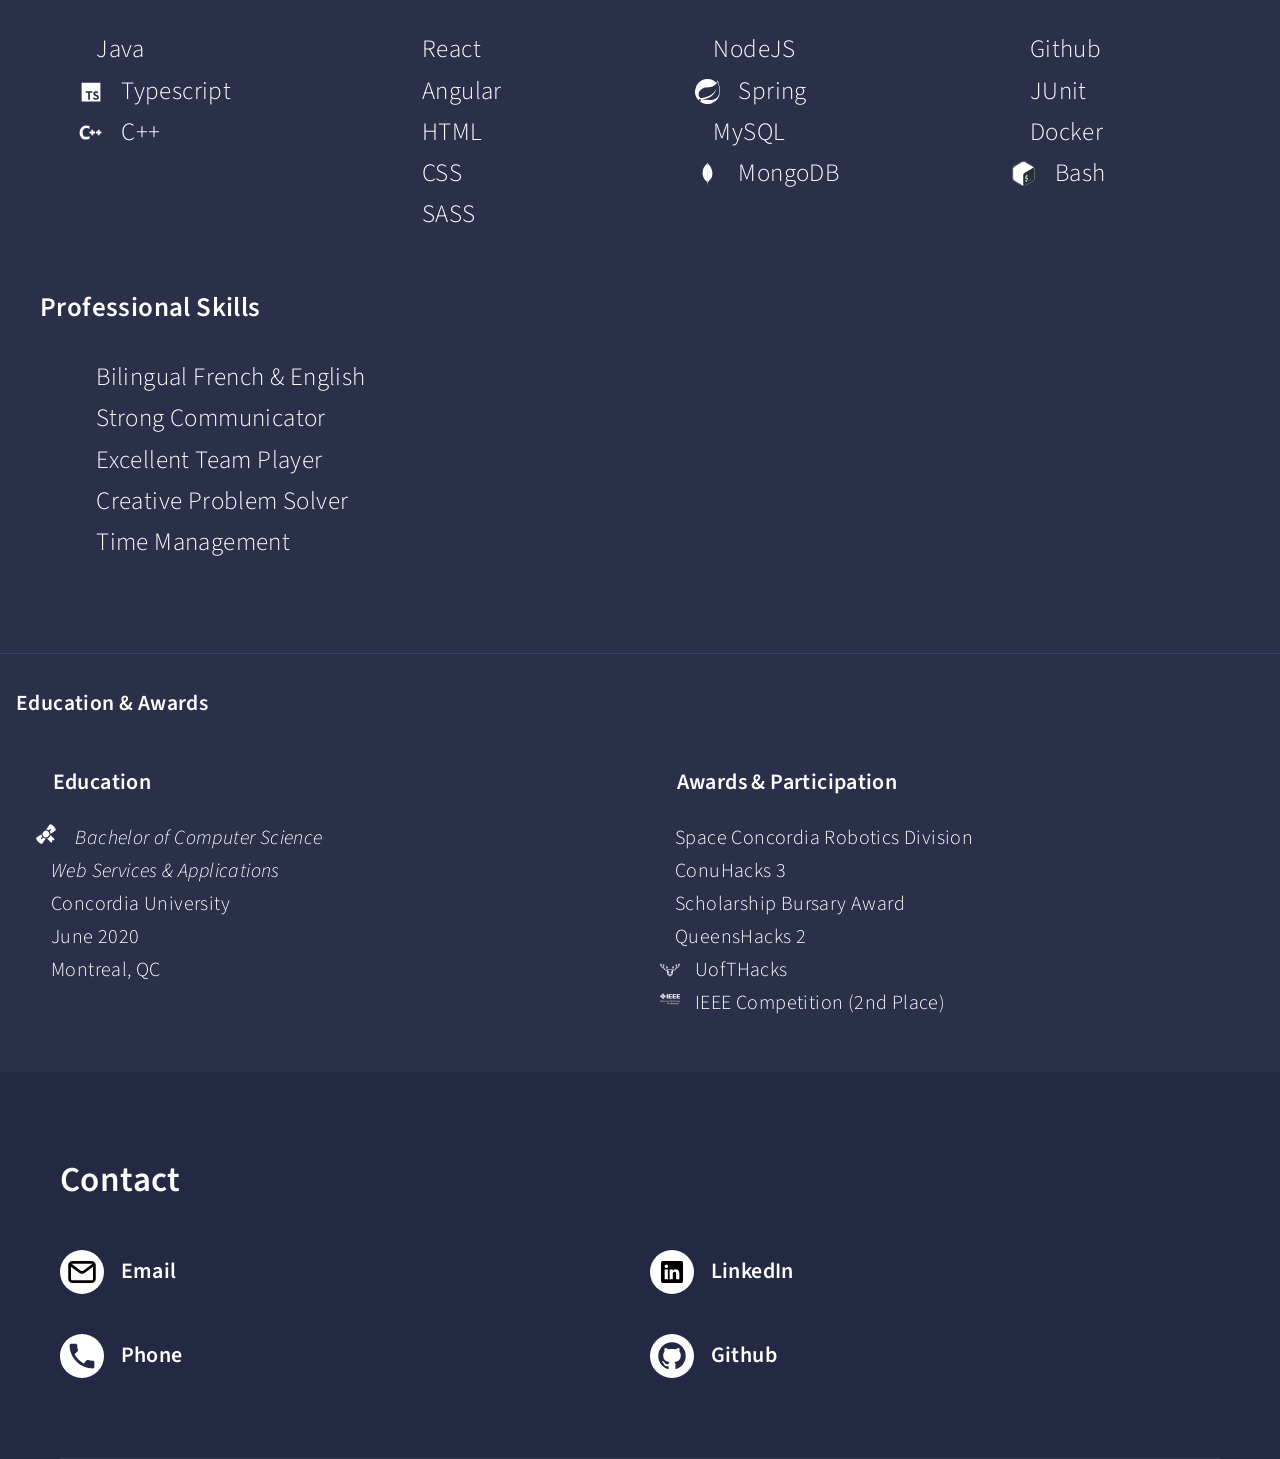
==== commit ac3142cd: "Added logos fixed styling added new svg logos for hackathons fixed styling issues on resize for educ" ====
--- a/index.html
+++ b/index.html
@@ -92,13 +92,13 @@
                     <h3>Full Stack Web Developer</h3>
 
                     <li><i class="fa fa-code"></i> Java Spring, Kafka, Typescript React/Angular, Postgresql, Redis</li>
-                    <li class="work-experience-location">
-                        <ul>
-                            <li><i class="fa fa-calendar"></i> Feb 2022 - <strong> Current </strong></li>
-                            <li><i class="fa fa-building"></i> Adaptive Financial Consulting</li>
-                            <li><i class="fa fa-map-marker-alt"></i> Montreal, QC</li>
-                        </ul>
-                    </li>
+                    <ul class="work-experience-location">
+                        <!--                        <ul>-->
+                        <li><i class="fa fa-calendar"></i> Feb 2022 - <strong> Current </strong></li>
+                        <li><i class="fa fa-building"></i> Adaptive Financial Consulting</li>
+                        <li><i class="fa fa-map-marker-alt"></i> Montreal, QC</li>
+                        <!--                        </ul>-->
+                    </ul>
                     <hr>
                     <li class="work-experience-details">
                         Worked as a backend developer assisting in creating microservice-oriented backend applications
@@ -155,9 +155,11 @@
                         <p>Assisted in creating an automated notification service based on SNS to automatically send
                             generated reports
                             for detection of sensitive information </p>
-                        <p>Designed and implemented infrastructure for transaction monitoring and Business Intelligence reporting </p>
+                        <p>Designed and implemented infrastructure for transaction monitoring and Business Intelligence
+                            reporting </p>
                         <p class="role-position-container"><i class="fas fa-user-cog"></i>Mid-Level Engineer</p>
-                        <p class="role-code-container"><i class="fas fa-code"></i> Terraform, Java Spring 21, AWS, Git Actions, Github Copilot</p>
+                        <p class="role-code-container"><i class="fas fa-code"></i> Terraform, Java Spring 21, AWS, Git
+                            Actions, Github Copilot</p>
 
                     </article>
                     <article>
@@ -194,18 +196,24 @@
 
                         <h3 class="major">Broker Exchange Platform</h3>
                         <p>Maintained and upgraded an existing brokerage platform </p>
-                        <p>Key involvement in the creation and application of business rules validation for securities trading</p>
+                        <p>Key involvement in the creation and application of business rules validation for securities
+                            trading</p>
                         <p>Assisted in the addition of complex trading options feature.</p>
-                        <p>Coordinated the development of batch ordering strategies; i.e. bulk orders, aggregated orders, order submission via CSV for mass processing.</p>
-                        <p>Collaborated in upgrading tooling for conversion of new order types into respective FIX messaging protocols</p>
+                        <p>Coordinated the development of batch ordering strategies; i.e. bulk orders, aggregated
+                            orders, order submission via CSV for mass processing.</p>
+                        <p>Collaborated in upgrading tooling for conversion of new order types into respective FIX
+                            messaging protocols</p>
                         <p>Added features for submitting csv formated orders for mass processing</p>
-                        <p>Assisted in a Frontend migration process from existing older version of Angular over to React TS</p>
+                        <p>Assisted in a Frontend migration process from existing older version of Angular over to React
+                            TS</p>
                         <p>Assisted in version upgrade for current spring framework from Java 17 -> 21.</p>
-                        <p>Developed an extensive testing framework from scratch using Cucumber tests to assist BA and QA teams to perform extensive QA work.</p>
-                        <p>Create and CI/CD process for test validation and automated deployment for new releases to clients.</p>
+                        <p>Developed an extensive testing framework from scratch using Cucumber tests to assist BA and
+                            QA teams to perform extensive QA work.</p>
+                        <p>Create and CI/CD process for test validation and automated deployment for new releases to
+                            clients.</p>
 
                         <p><i class="fas fa-user-cog"></i> Team Project (2 Team Members) </p>
-                        <p><i class="fas fa-code"></i> Java Spring  NodeJS, Typescript React Native, SASS, Docker
+                        <p><i class="fas fa-code"></i> Java Spring NodeJS, Typescript React Native, SASS, Docker
                         <p>
                     </article>
                     <article>
@@ -355,40 +363,43 @@
             </div>
         </section>
         <!-- Three -->
-        <section id="three">
-            <div class="inner" id="education">
-                <header class="major">
-
-                    <h3 class="education-underline"><i class="fas fa-graduation-cap"></i> Education & Awards</h3>
-                    <div class="awards-education-container">
-                        <div class="education">
-                            <h4><i class="icon solid alt fas fa-graduation-cap"></i>Education</h4>
-                            <p><img class="skill-icon svg-icon" src="Portfolio/images/icons/diploma.svg"/> <em>Bachelor
-                                of Computer Science </em></p>
-                            <p><i class="fab fa-internet-explorer skill-icon"></i><em>Web Services & Applications</em>
-                            </p>
-                            <p><i class="fas fa-school skill-icon"></i>Concordia University</p>
-                            <p><i class="fas fa-calendar skill-icon"></i>June 2020</p>
-                            <p><i class="fas fa-map-marker-alt skill-icon"></i>Montreal, QC</p>
-                            <!--                        <h4><i class="icon solid alt fas fa-certificate"></i> Awards & Participation</h4>-->
-                        </div>
-
-                        <div class="awards-participation">
-                            <h4><i class="icon solid alt fas fa-award"></i>Awards & Participation</h4>
-                            <li><i class="fas fa-robot skill-icon"></i>Space Concordia Robotics Division</li>
-                            <li><i class="fab fa-hackerrank skill-icon"></i>ConuHacks 3</li>
-                            <li><i class="fas fa-money-bill-wave skill-icon"></i>Scholarship Bursary Award</li>
-                            <li><i class="fab fa-hackerrank skill-icon"></i>QueensHacks 2</li>
-                            <li><i class="fab fa-hackerrank skill-icon"></i>UofTHacks</li>
-                            <li>
-                                <img alt="" class="svg-icon skill-icon" src="Portfolio/images/icons/ieee-logo.svg">
-                                IEEE Coding Competition Challenge - Awarded 2nd
-                                Place
-                            </li>
-                        </div>
-                    </div>
-                </header>
-            </div>
+        <section id="three" class="education-section">
+            <!--            <div class="inner">-->
+            <!--                <header class="major">-->
+
+            <h3 class="education-underline"><i class="fas fa-graduation-cap"></i> Education & Awards</h3>
+            <div class="awards-education-container">
+                <div class="education">
+                    <h4><i class="icon solid alt fas fa-graduation-cap"></i>Education</h4>
+                    <!--                            <h4><i class="icon solid alt fas fa-graduation-cap"></i>Education</h4>-->
+                    <p><img class="skill-icon svg-icon" src="Portfolio/images/icons/diploma.svg"/> <em>Bachelor
+                        of Computer Science </em></p>
+                    <p><i class="fab fa-internet-explorer skill-icon"></i><em>Web Services & Applications</em>
+                    </p>
+                    <p><i class="fas fa-school skill-icon"></i>Concordia University</p>
+                    <p><i class="fas fa-calendar skill-icon"></i>June 2020</p>
+                    <p><i class="fas fa-map-marker-alt skill-icon"></i>Montreal, QC</p>
+                    <!--                        <h4><i class="icon solid alt fas fa-certificate"></i> Awards & Participation</h4>-->
+                </div>
+
+                <div class="awards-participation">
+                    <h4><i class="icon solid alt fas fa-award"></i>Awards & Participation</h4>
+                    <li><i class="fas fa-robot skill-icon"></i>Space Concordia Robotics Division</li>
+                    <li><i class="fab fa-hackerrank skill-icon"></i>ConuHacks 3</li>
+                    <li><i class="fas fa-money-bill-wave skill-icon"></i>Scholarship Bursary Award</li>
+                    <li><i class="fab fa-hackerrank skill-icon"></i>QueensHacks 2</li>
+                    <li>
+                        <img alt="UofT" class="svg-icon skill-icon" src="Portfolio/images/icons/uofthacks.svg"/>
+                        UofTHacks
+                    </li>
+                    <li class="ieee">
+                        <img alt="" class="svg-icon skill-icon" src="Portfolio/images/icons/ieee-logo.svg">
+                        IEEE Competition (2nd Place)
+                    </li>
+                </div>
+            </div>
+            <!--                </header>-->
+            <!--            </div>-->
         </section>
     </div>
 
@@ -426,7 +437,8 @@
                                          viewBox="0 0 24 24"><title>baseline-phone</title>
                                         <path fill="currentColor"
                                               d="M6.62 10.79c1.44 2.83 3.76 5.14 6.59 6.59l2.2-2.2c.27-.27.67-.36 1.02-.24c1.12.37 2.33.57 3.57.57c.55 0 1 .45 1 1V20c0 .55-.45 1-1 1c-9.39 0-17-7.61-17-17c0-.55.45-1 1-1h3.5c.55 0 1 .45 1 1c0 1.25.2 2.45.57 3.57c.11.35.03.74-.25 1.02z"/>
-                                    </svg>Phone
+                                    </svg>
+                                    Phone
                                 </a>
                             </h4>
                         </div>
--- a/Portfolio/assets/css/main.css
+++ b/Portfolio/assets/css/main.css
@@ -3593,10 +3593,11 @@
 }
 
 #main > * > .inner {
-    padding: 4em 0 2em 0;
-    margin: 0 auto;
-    max-width: 65em;
-    width: calc(100% - 6em);
+    /*padding: 4em 0 2em 0;*/
+    /*margin: 0 auto;*/
+    /*max-width: 65em;*/
+    /*width: calc(100% - 6em);*/
+    padding: 2em;
 }
 
 @media screen and (max-width: 736px) {
@@ -3996,8 +3997,9 @@
 
 /*========================================Skills======================================================*/
 /*========================================Education======================================================*/
-#education {
-    margin: 4em 0 0 0;
+
+.education-section {
+    padding: 2em 1em;
 }
 
 .education p {
@@ -4011,8 +4013,9 @@
 
 .education p i {
     margin-right: 0.75em;
-    
-}
+
+}
+
 /*========================================Education======================================================*/
 
 .features {
@@ -4031,13 +4034,20 @@
 }
 
 .work-experience-location {
+}
+
+.work-experience-location {
     margin: 1em 0 0 0;
-}
-
-.work-experience-location ul {
     display: flex;
     padding: 0;
     list-style-type: none;
+    gap: 1em;
+}
+
+@media screen and (max-width: 760px) {
+    .work-experience-location {
+        flex-direction: column;
+    }
 }
 
 .work-experience-location ul li:not(:first-child) {
@@ -4416,6 +4426,10 @@
     margin-right: 0.75em;
 }
 
+.ieee {
+    align-items: baseline !important;
+}
+
 li:has(.svg-icon) {
     display: flex;
     align-items: center;
@@ -4425,10 +4439,19 @@
     display: flex;
     justify-content: space-between;
     list-style: none;
+    margin: 1em 0 0 0;
+}
+@media (max-width: 426px) {
+    .awards-education-container {
+        flex-direction: column;
+    }
 }
 .awards-education-container div {
+    padding: 0 1em;
+    margin: 1em 0;
     width: 100%;
 }
+
 .awards-participation i {
     margin-right: 0.75em;
 }
@@ -4446,24 +4469,29 @@
     cursor: pointer;
     color: rgb(155, 241, 255);
 }
- .contact-method a:hover svg {
-     background: rgb(155, 241, 255);
- }
+
+.contact-method a:hover svg {
+    background: rgb(155, 241, 255);
+}
+
 @media (min-width: 768px) {
     .contact-method a {
         width: 40%;
     }
 }
+
 @media (min-width: 1440px) {
     .contact-method a {
         width: 30%;
     }
 }
+
 .contact-method a {
     display: flex;
     align-items: center;
     gap: 0.75em;
 }
+
 .contact-method svg {
     width: 1.5em;
     height: 1.5em;
@@ -4505,6 +4533,7 @@
     align-items: center;
     gap: 0.75em;
 }
+
 .role-code-container {
     align-items: baseline;
 }
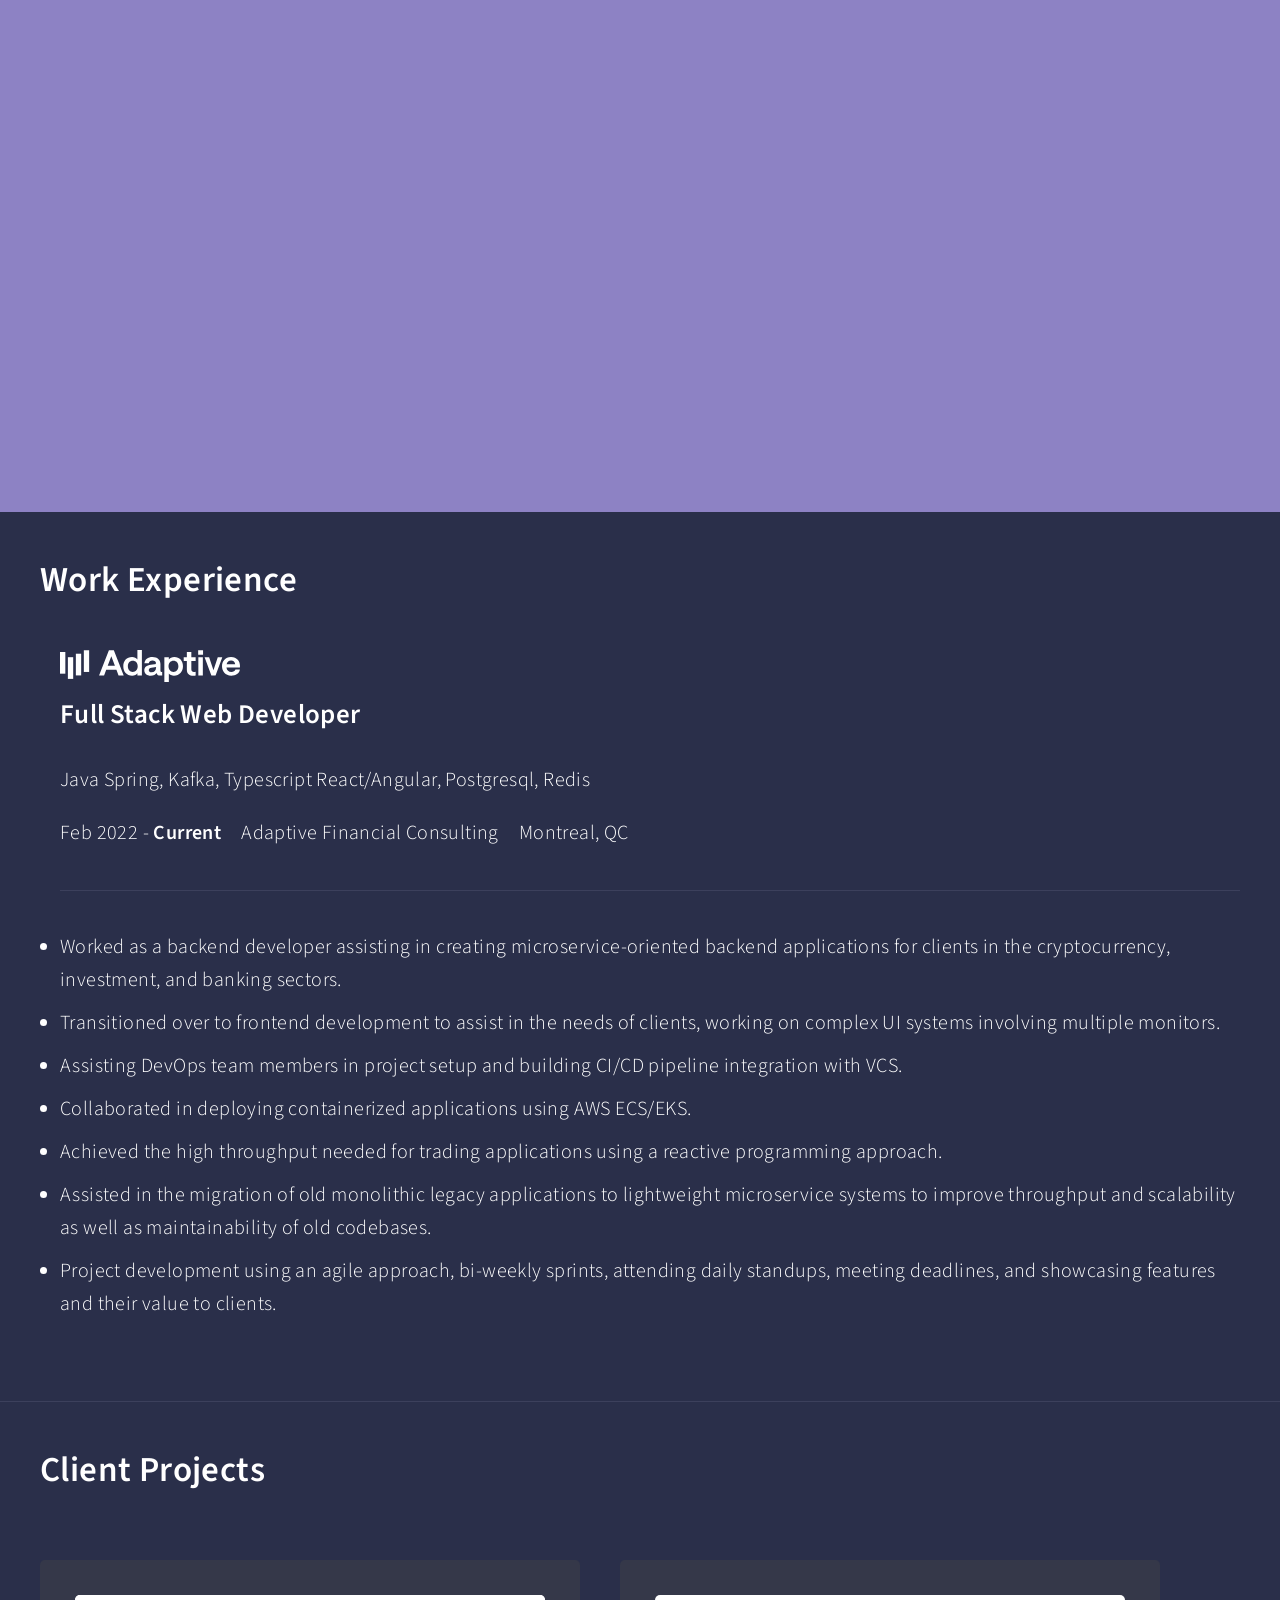
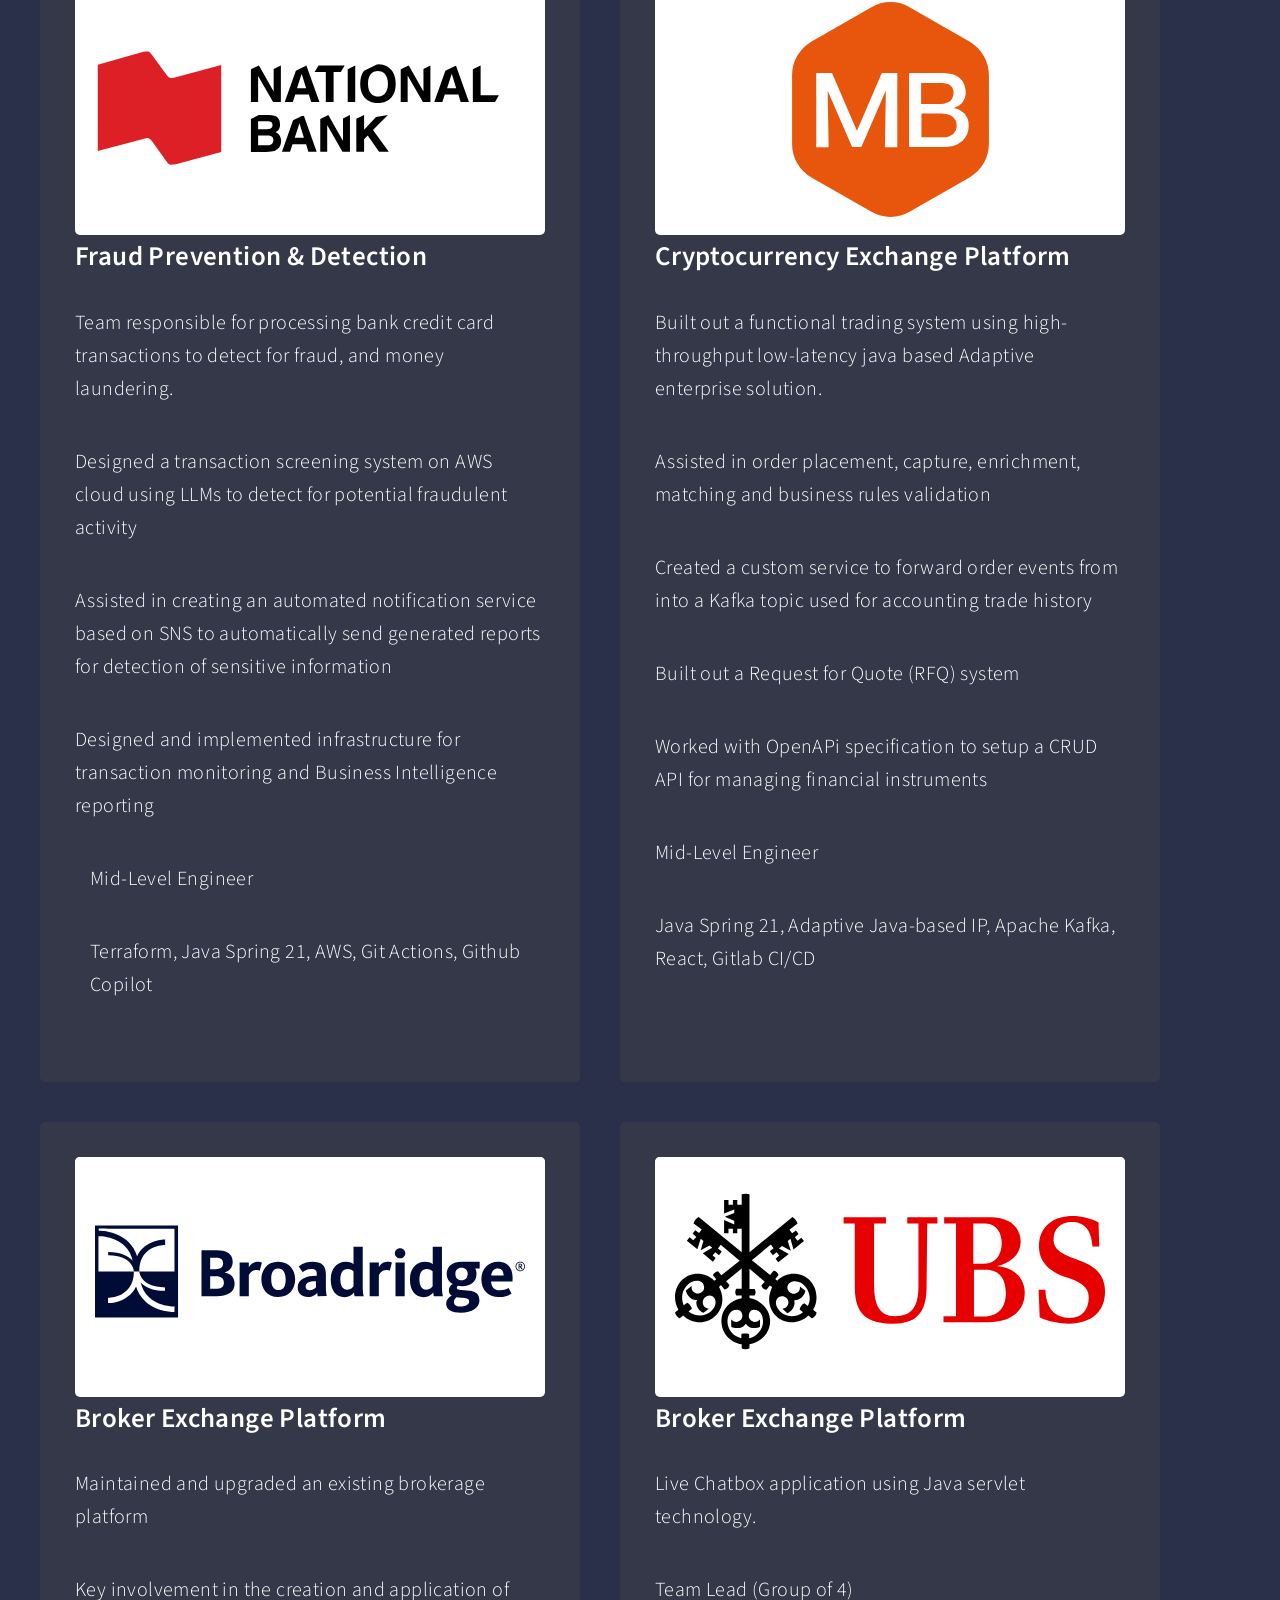
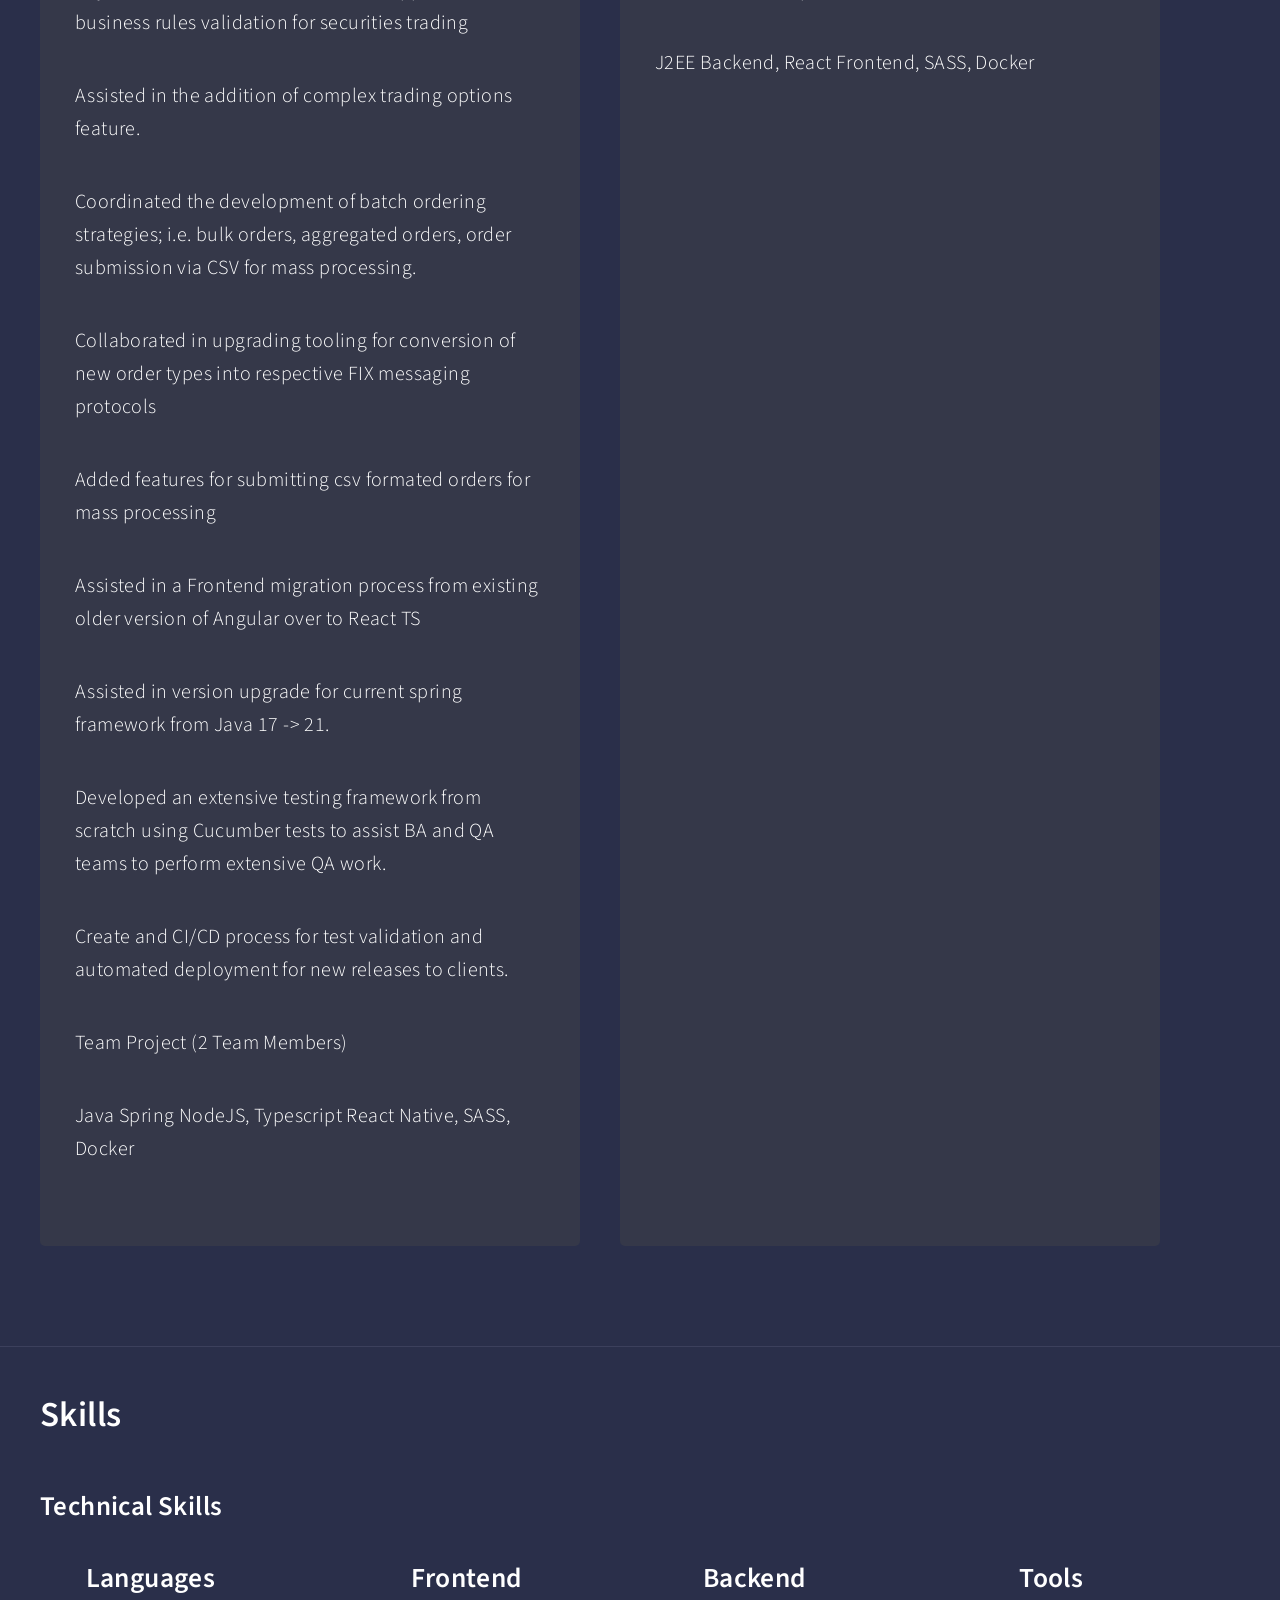
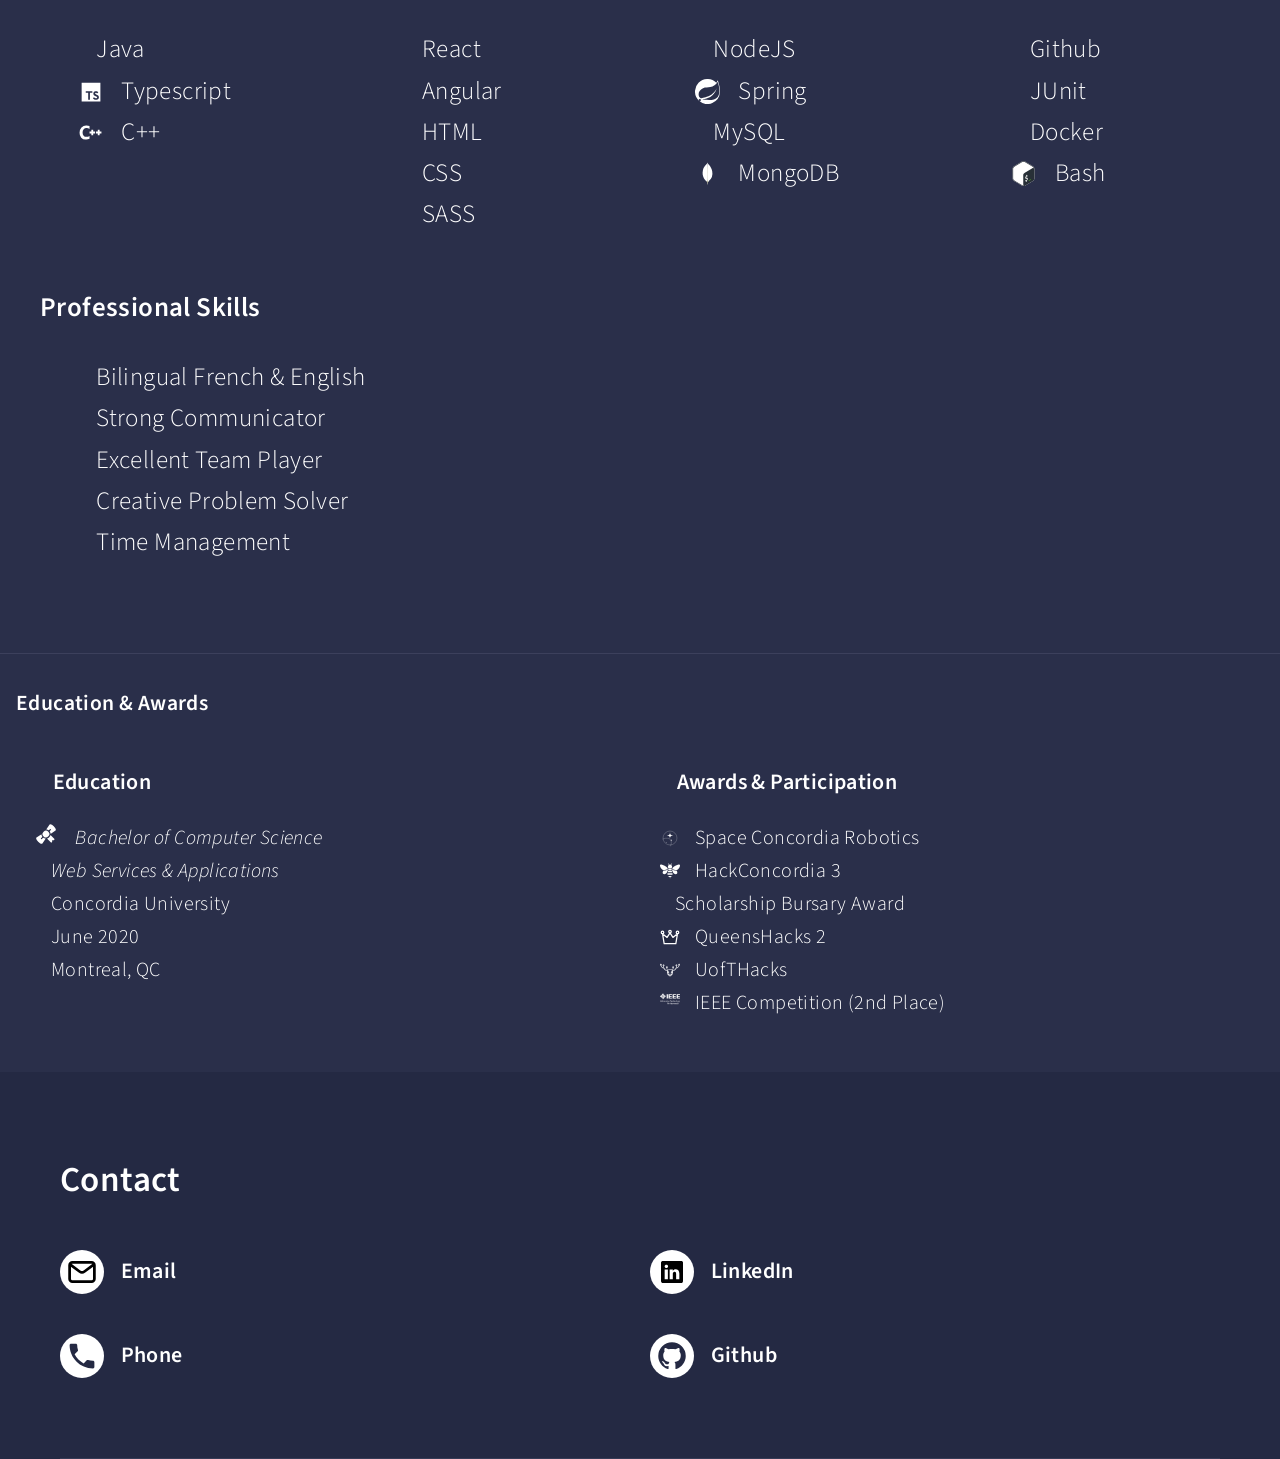
==== commit b060e6d8: "Icon additions & styling changes" ====
--- a/index.html
+++ b/index.html
@@ -384,10 +384,22 @@
 
                 <div class="awards-participation">
                     <h4><i class="icon solid alt fas fa-award"></i>Awards & Participation</h4>
-                    <li><i class="fas fa-robot skill-icon"></i>Space Concordia Robotics Division</li>
-                    <li><i class="fab fa-hackerrank skill-icon"></i>ConuHacks 3</li>
+                    <li>
+                        <img class="svg-icon skill-icon"
+                             src="Portfolio/images/icons/spaceconcordia.svg"
+                             alt="spaceconcordia">
+                        Space Concordia Robotics</li>
+                    <li>
+                        <img alt="HackConcordia"
+                             class="svg-icon skill-icon"
+                             src="Portfolio/images/icons/hackconcordia.svg">
+                        HackConcordia 3
+                    </li>
                     <li><i class="fas fa-money-bill-wave skill-icon"></i>Scholarship Bursary Award</li>
-                    <li><i class="fab fa-hackerrank skill-icon"></i>QueensHacks 2</li>
+                    <li>
+                        <img class="svg-icon skill-icon" src="Portfolio/images/icons/queenuhacks.svg" alt="QueensuHacks">
+                        QueensHacks 2
+                    </li>
                     <li>
                         <img alt="UofT" class="svg-icon skill-icon" src="Portfolio/images/icons/uofthacks.svg"/>
                         UofTHacks
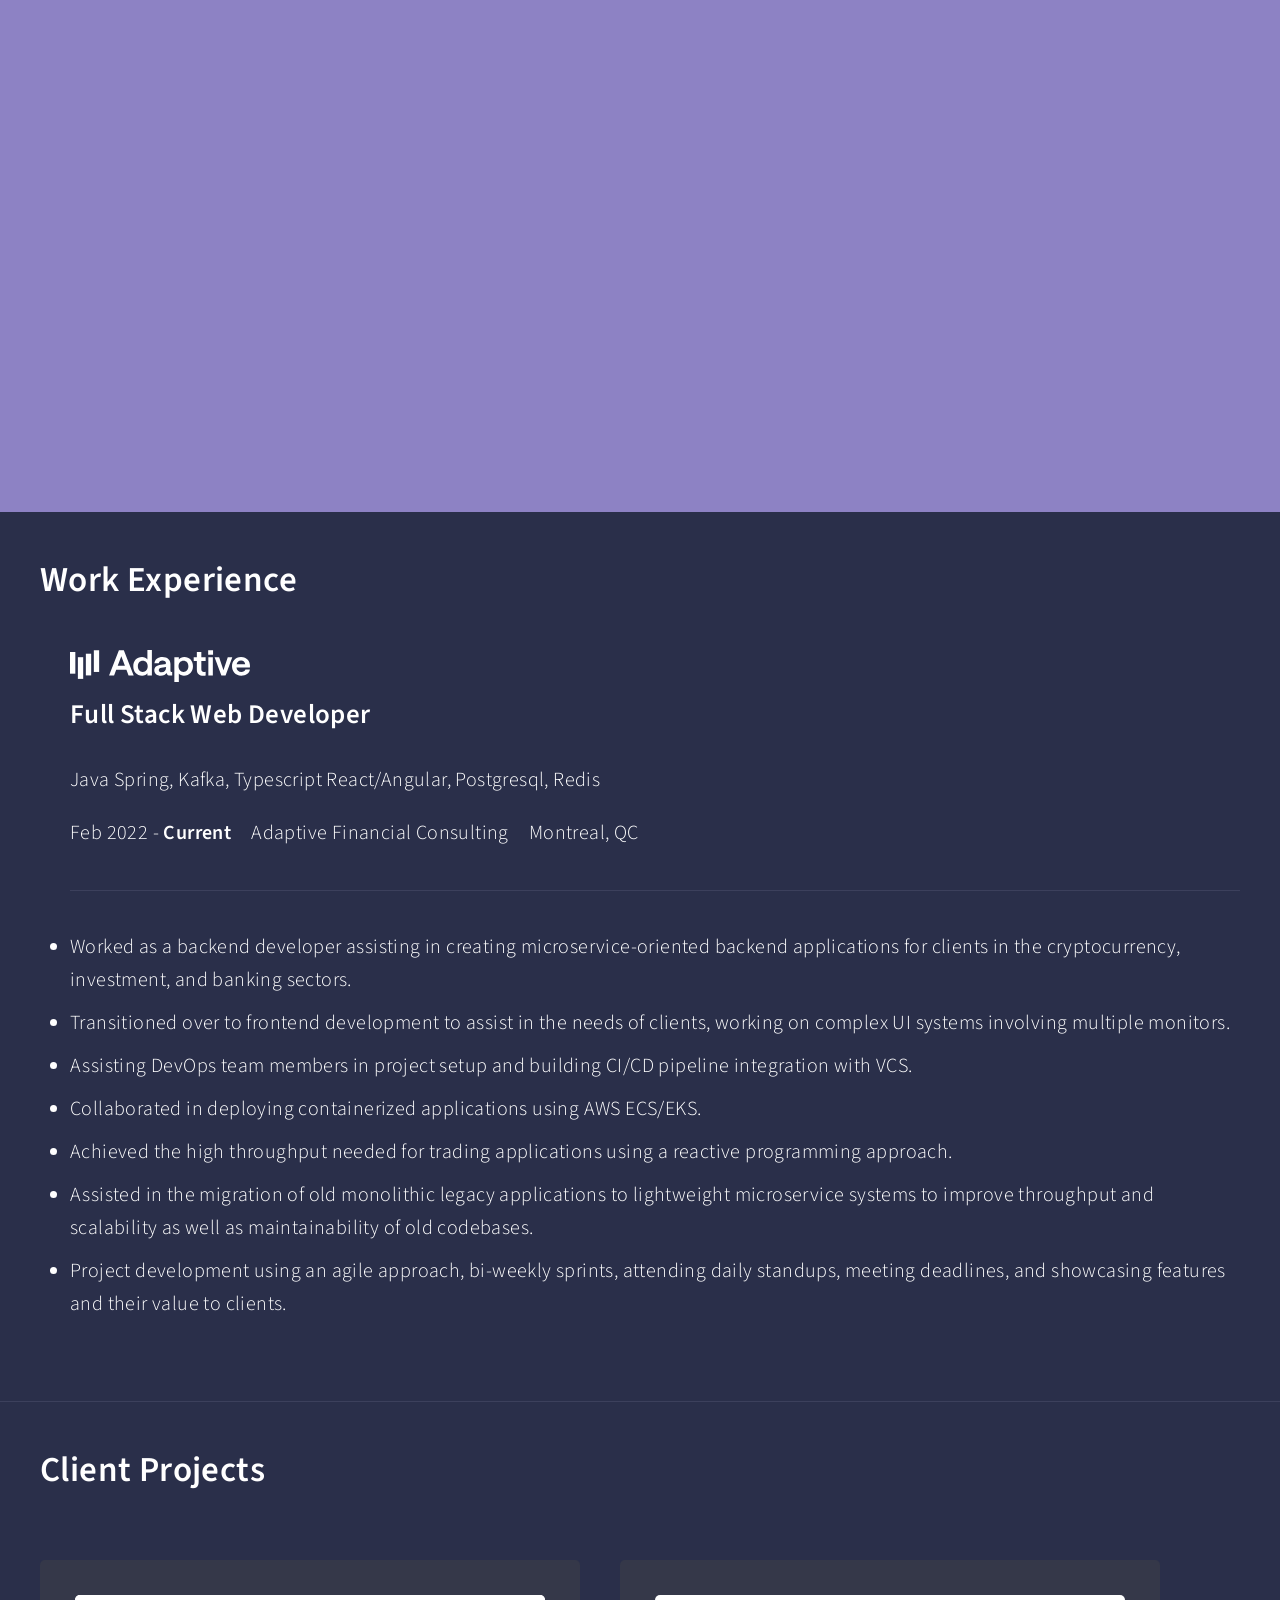
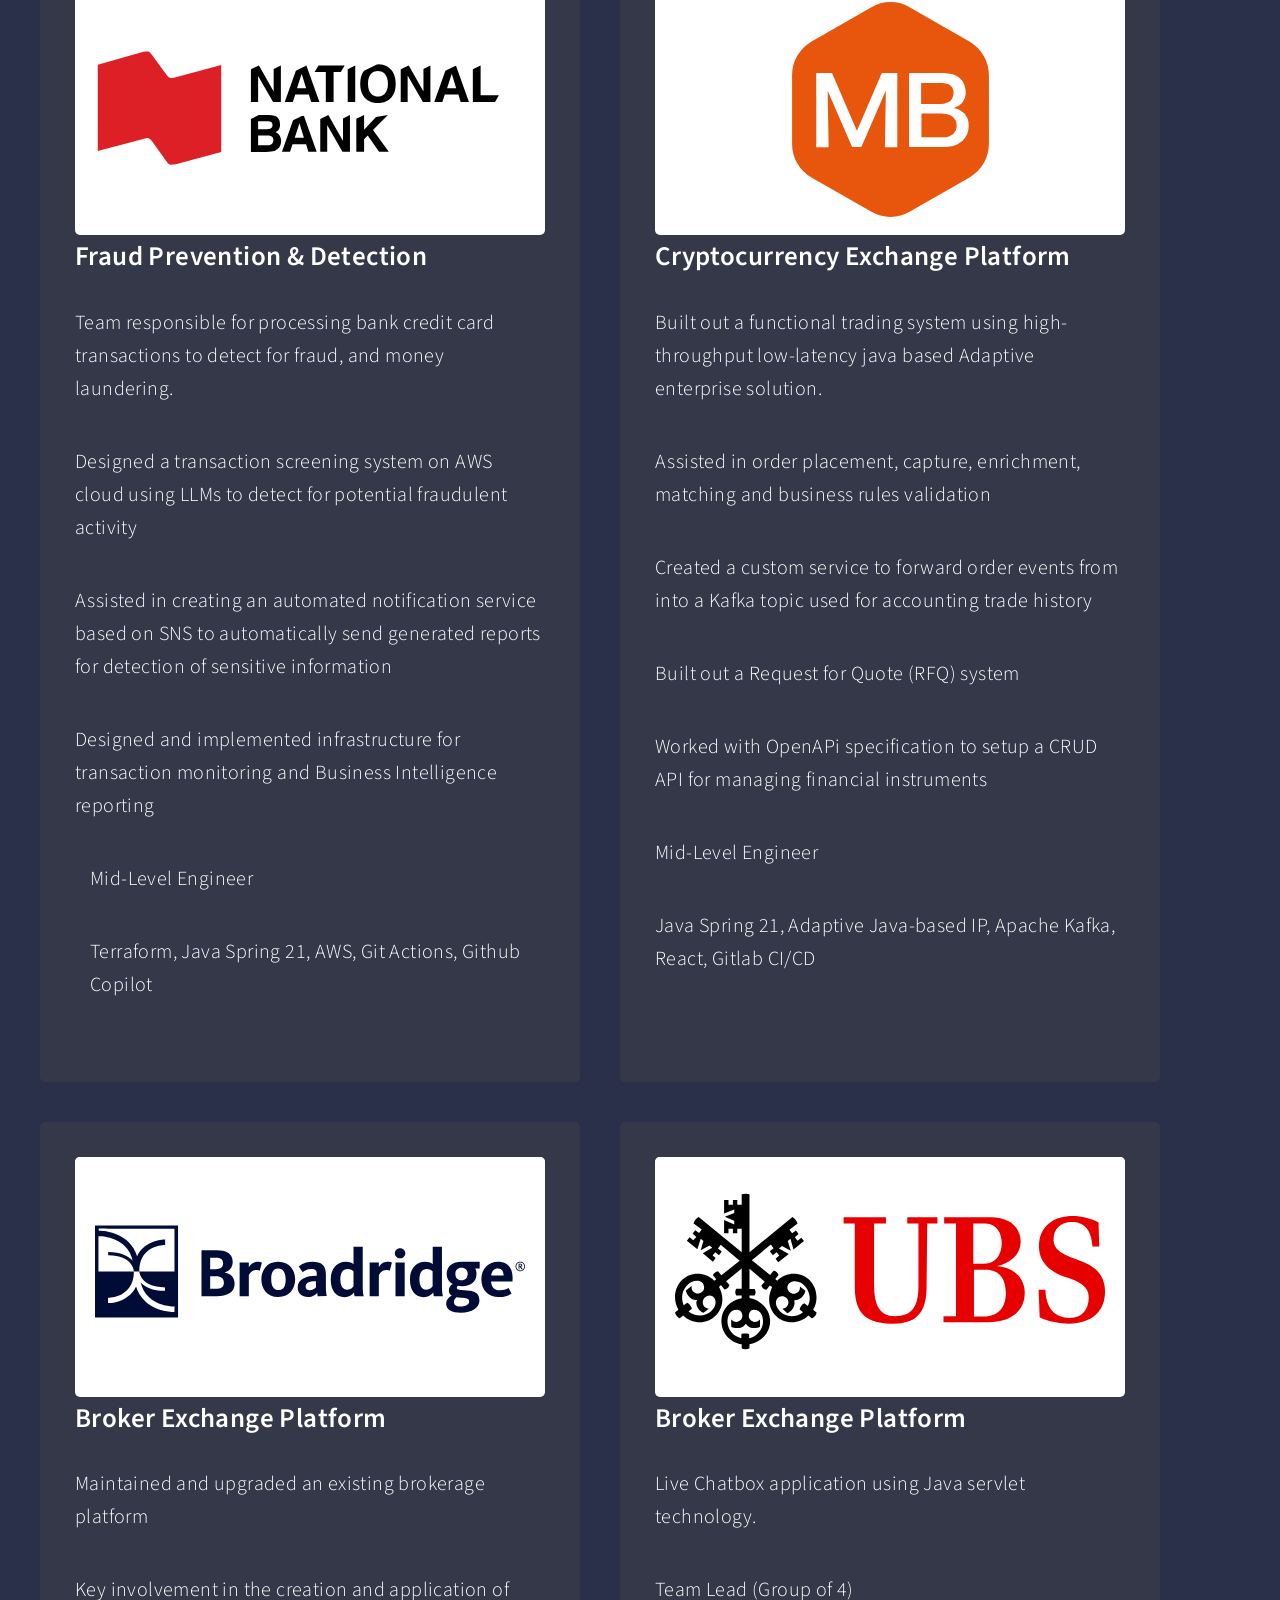
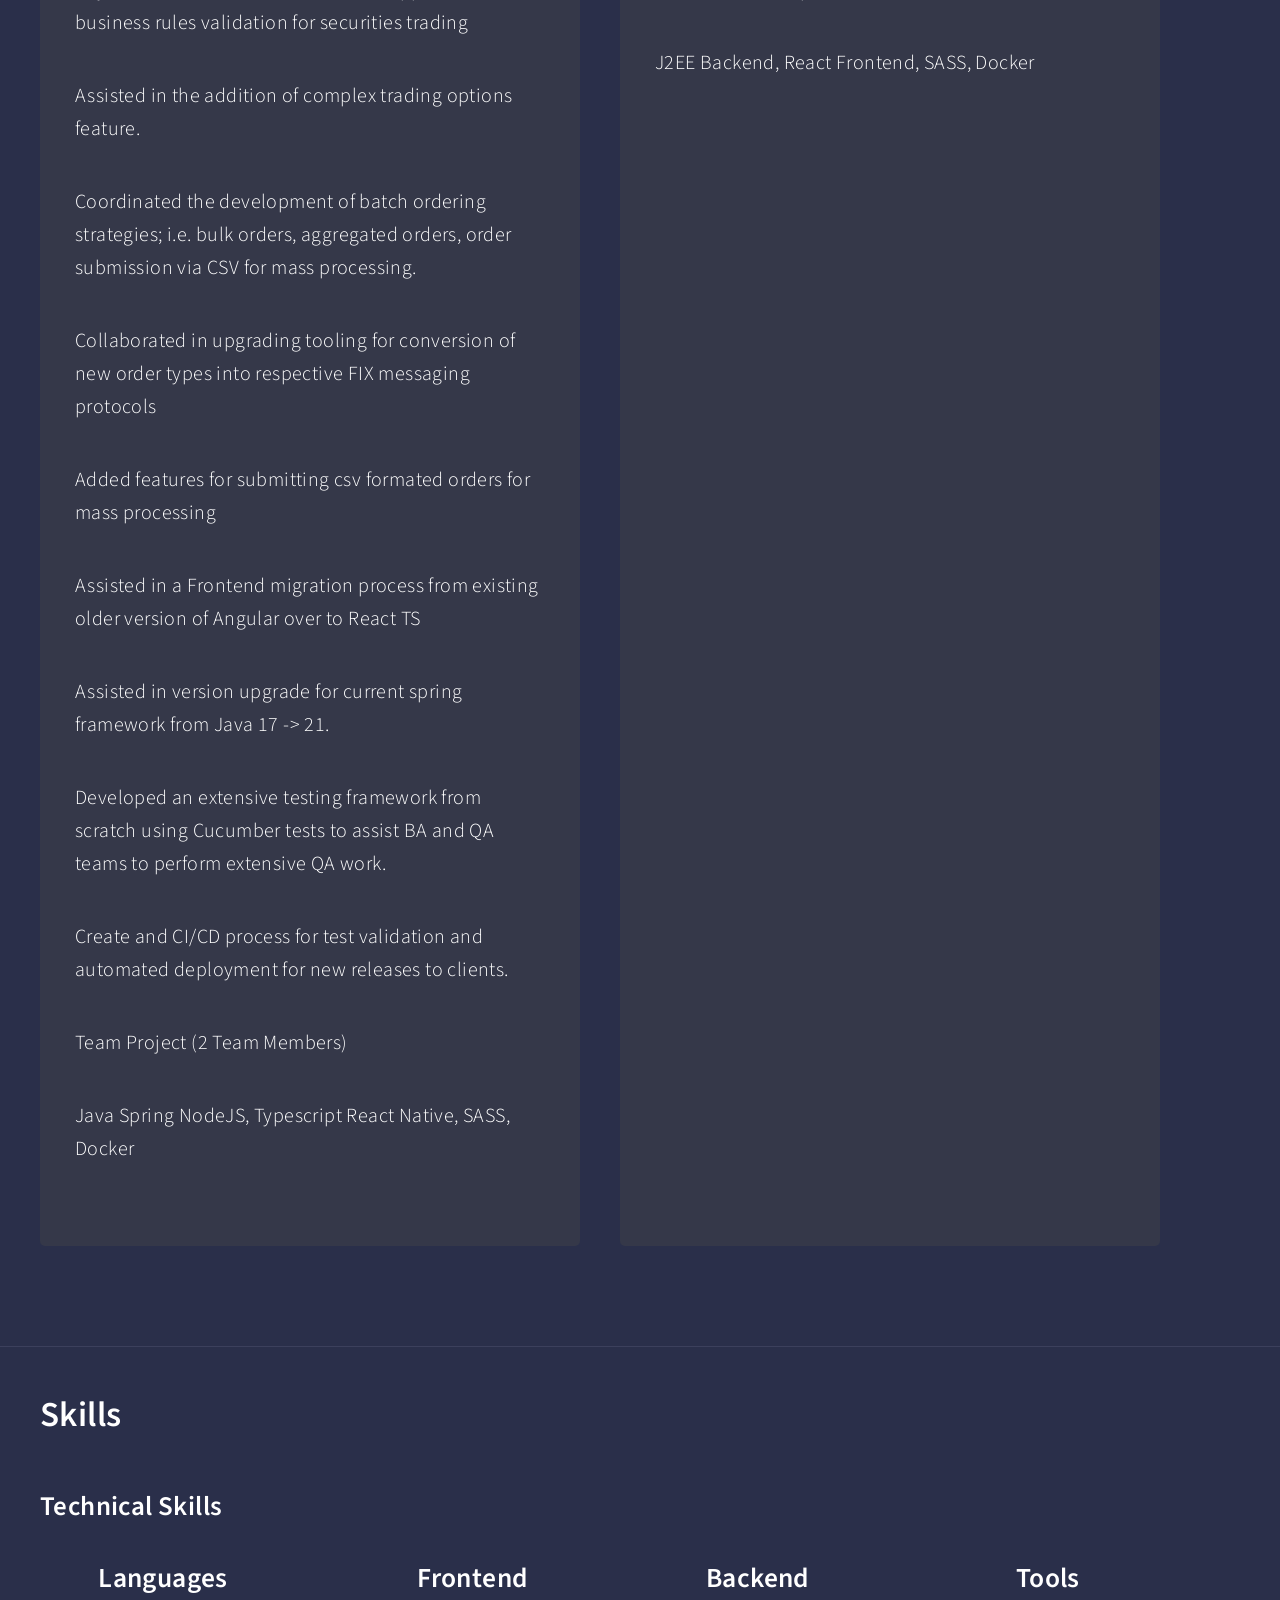
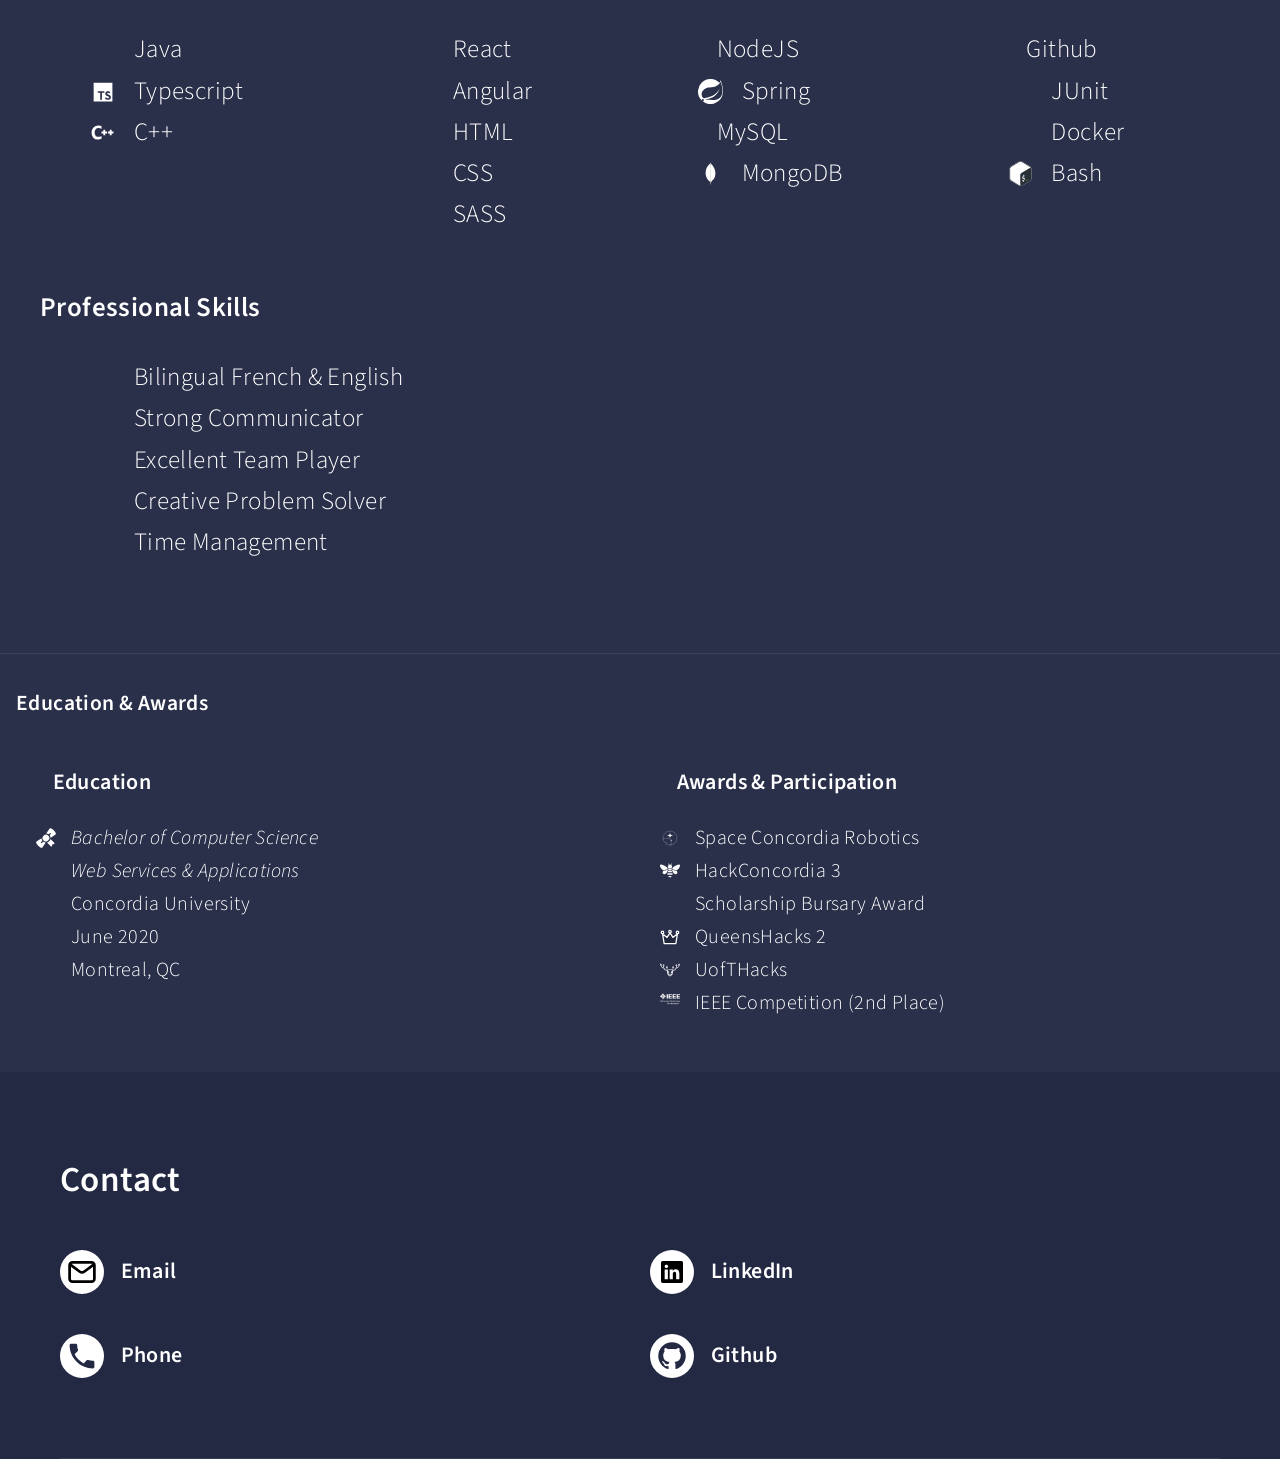
==== commit de88380f: "code refactoring for nested tags removed nested tags and adjsuted styling" ====
--- a/index.html
+++ b/index.html
@@ -141,7 +141,7 @@
                 <div class="project-panels">
                     <article>
                         <div class="project-tile-container">
-                            <a href="https://www.bnc.ca/" class="image">
+                            <a href="https://www.bnc.ca/" target="_blank" class="image">
                                 <img src="Portfolio/images/nbc-logo.svg" alt="">
                             </a>
                         </div>
@@ -188,7 +188,7 @@
 
                     <article>
                         <div class="project-tile-container">
-                            <a href="https://www.broadridge.com/" class="image">
+                            <a href="https://www.broadridge.com/" target="_blank" class="image">
                                 <img src="Portfolio/images/broadridge-logo.svg" alt="">
                                 <!--                            <div class="centered">Live Demo</div>-->
                             </a>
@@ -239,43 +239,6 @@
                 <header class="major">
                     <h2><i class="fas fa-cogs"></i> Skills</h2>
                 </header>
-
-                <!--                <div class="technical-skills-list">-->
-                <!--                    <h3><i class="fas fa-code"></i> Technical Skills</h3>-->
-                <!--                    <div class="skills-grid">-->
-                <!--                        <div class="technical-skills-column">-->
-                <!--                            <h4 class="technical-skills-title"><i class="fas fa-code"></i>Languages</h4>-->
-                <!--                            <ul>-->
-                <!--                                <li><i class="fab fa-java"></i>Java</li>-->
-                <!--                                <li>Typescript</li>-->
-                <!--                                <li>-->
-                <!--                                    <img width="30px" style="padding-right: 1.25em;" src="Portfolio/images/cpp-logo.svg" alt="C++">-->
-                <!--                                    C++-->
-                <!--                                </li>-->
-                <!--                            </ul>-->
-                <!--                        </div>-->
-                <!--                        <div class="technical-skills-column">-->
-                <!--                            <h4 class="technical-skills-title"><i class="icon solid alt fas fa-tools"></i>Tools</h4>-->
-                <!--                            <ul>-->
-                <!--                                <li><i class="fab fa-github"></i>Github</li>-->
-                <!--                                <li><i class="fab fa-java"></i>JUnit</li>-->
-                <!--                                <li><i class="fab fa-docker"></i>Docker</li>-->
-                <!--                                <li><i class="fab fa-linux"></i>Bash</li>-->
-                <!--                                <li><img src="./Portfolio/images/bash-logo.svg" alt="Bash">Bash</li>-->
-                <!--                            </ul>-->
-                <!--                        </div>-->
-                <!--                    </div>-->
-                <!--                    <ul>-->
-                <!--                        <li><i class="fab fa-github"></i>Github</li>-->
-                <!--                        <li><i class="fab fa-java"></i>JUnit</li>-->
-                <!--                        <li><i class="fab fa-docker"></i>Docker</li>-->
-                <!--                        <li><i class="fab fa-linux"></i>Bash</li>-->
-                <!--                        <li><img src="./Portfolio/images/bash-logo.svg" alt="Bash">Bash</li>-->
-                <!--                    </ul>-->
-                <!--                </div>-->
-
-                <!--                <div class="professional-skills-list"></div>-->
-
                 <div class="skills">
                     <div class="technical-skills">
                         <h3><i class="icon solid alt fas fa-code"></i> Technical Skills</h3>
@@ -371,43 +334,45 @@
             <div class="awards-education-container">
                 <div class="education">
                     <h4><i class="icon solid alt fas fa-graduation-cap"></i>Education</h4>
-                    <!--                            <h4><i class="icon solid alt fas fa-graduation-cap"></i>Education</h4>-->
-                    <p><img class="skill-icon svg-icon" src="Portfolio/images/icons/diploma.svg"/> <em>Bachelor
-                        of Computer Science </em></p>
-                    <p><i class="fab fa-internet-explorer skill-icon"></i><em>Web Services & Applications</em>
-                    </p>
-                    <p><i class="fas fa-school skill-icon"></i>Concordia University</p>
-                    <p><i class="fas fa-calendar skill-icon"></i>June 2020</p>
-                    <p><i class="fas fa-map-marker-alt skill-icon"></i>Montreal, QC</p>
+
+                    <li><img class="skill-icon svg-icon" src="Portfolio/images/icons/diploma.svg"/> <em>Bachelor
+                        of Computer Science </em></li>
+                    <li><i class="fab fa-internet-explorer skill-icon"></i><em>Web Services & Applications</em>
+                    </li>
+                    <li><i class="fas fa-school skill-icon"></i>Concordia University</li>
+                    <li><i class="fas fa-calendar skill-icon"></i>June 2020</li>
+                    <li><i class="fas fa-map-marker-alt skill-icon"></i>Montreal, QC</li>
                     <!--                        <h4><i class="icon solid alt fas fa-certificate"></i> Awards & Participation</h4>-->
                 </div>
 
                 <div class="awards-participation">
                     <h4><i class="icon solid alt fas fa-award"></i>Awards & Participation</h4>
-                    <li>
-                        <img class="svg-icon skill-icon"
-                             src="Portfolio/images/icons/spaceconcordia.svg"
-                             alt="spaceconcordia">
-                        Space Concordia Robotics</li>
-                    <li>
-                        <img alt="HackConcordia"
-                             class="svg-icon skill-icon"
-                             src="Portfolio/images/icons/hackconcordia.svg">
-                        HackConcordia 3
-                    </li>
-                    <li><i class="fas fa-money-bill-wave skill-icon"></i>Scholarship Bursary Award</li>
-                    <li>
-                        <img class="svg-icon skill-icon" src="Portfolio/images/icons/queenuhacks.svg" alt="QueensuHacks">
-                        QueensHacks 2
-                    </li>
-                    <li>
-                        <img alt="UofT" class="svg-icon skill-icon" src="Portfolio/images/icons/uofthacks.svg"/>
-                        UofTHacks
-                    </li>
-                    <li class="ieee">
-                        <img alt="" class="svg-icon skill-icon" src="Portfolio/images/icons/ieee-logo.svg">
-                        IEEE Competition (2nd Place)
-                    </li>
+                        <li>
+                            <img class="svg-icon skill-icon"
+                                 src="Portfolio/images/icons/spaceconcordia.svg"
+                                 alt="spaceconcordia">
+                            Space Concordia Robotics
+                        </li>
+                        <li>
+                            <img alt="HackConcordia"
+                                 class="svg-icon skill-icon"
+                                 src="Portfolio/images/icons/hackconcordia.svg">
+                            HackConcordia 3
+                        </li>
+                        <li><i class="fas fa-money-bill-wave skill-icon"></i>Scholarship Bursary Award</li>
+                        <li>
+                            <img class="svg-icon skill-icon" src="Portfolio/images/icons/queenuhacks.svg"
+                                 alt="QueensuHacks">
+                            QueensHacks 2
+                        </li>
+                        <li>
+                            <img alt="UofT" class="svg-icon skill-icon" src="Portfolio/images/icons/uofthacks.svg"/>
+                            UofTHacks
+                        </li>
+                        <li class="ieee">
+                            <img alt="" class="svg-icon skill-icon" src="Portfolio/images/icons/ieee-logo.svg">
+                            IEEE Competition (2nd Place)
+                        </li>
                 </div>
             </div>
             <!--                </header>-->
--- a/Portfolio/assets/css/main.css
+++ b/Portfolio/assets/css/main.css
@@ -2223,8 +2223,7 @@
 
 ul {
     list-style: disc;
-    margin: 0 0 2em 0;
-    padding-left: 1em;
+    margin: 0 0 2em 1.5em;
 }
 
 ul li {
@@ -3994,6 +3993,12 @@
     margin: 0 0.75em 0 0;
 }
 
+@media (max-width: 425px) {
+    .technical-skills-subtitle {
+        flex-direction: column !important;
+    }
+}
+
 
 /*========================================Skills======================================================*/
 /*========================================Education======================================================*/
@@ -4141,7 +4146,7 @@
 @media screen and (max-width: 480px) {
     #projects article {
         width: 100%;
-        margin: 0 0 2em 0 !important;
+        margin: 0 0 2em 1.5em !important;
     }
 }
 
@@ -4415,6 +4420,7 @@
 .skill-icon {
     width: 1em;
     height: 1em;
+    margin-right: 0.75em;
 }
 
 .svg-icon-li {
@@ -4423,14 +4429,15 @@
 }
 
 .svg-icon {
-    margin-right: 0.75em;
+    /*margin-right: 0.75em;*/
 }
 
 .ieee {
     align-items: baseline !important;
 }
 
-li:has(.svg-icon) {
+/*li:has(.svg-icon), */
+li:has(.skill-icon) {
     display: flex;
     align-items: center;
 }
@@ -4441,11 +4448,13 @@
     list-style: none;
     margin: 1em 0 0 0;
 }
+
 @media (max-width: 426px) {
     .awards-education-container {
         flex-direction: column;
     }
 }
+
 .awards-education-container div {
     padding: 0 1em;
     margin: 1em 0;
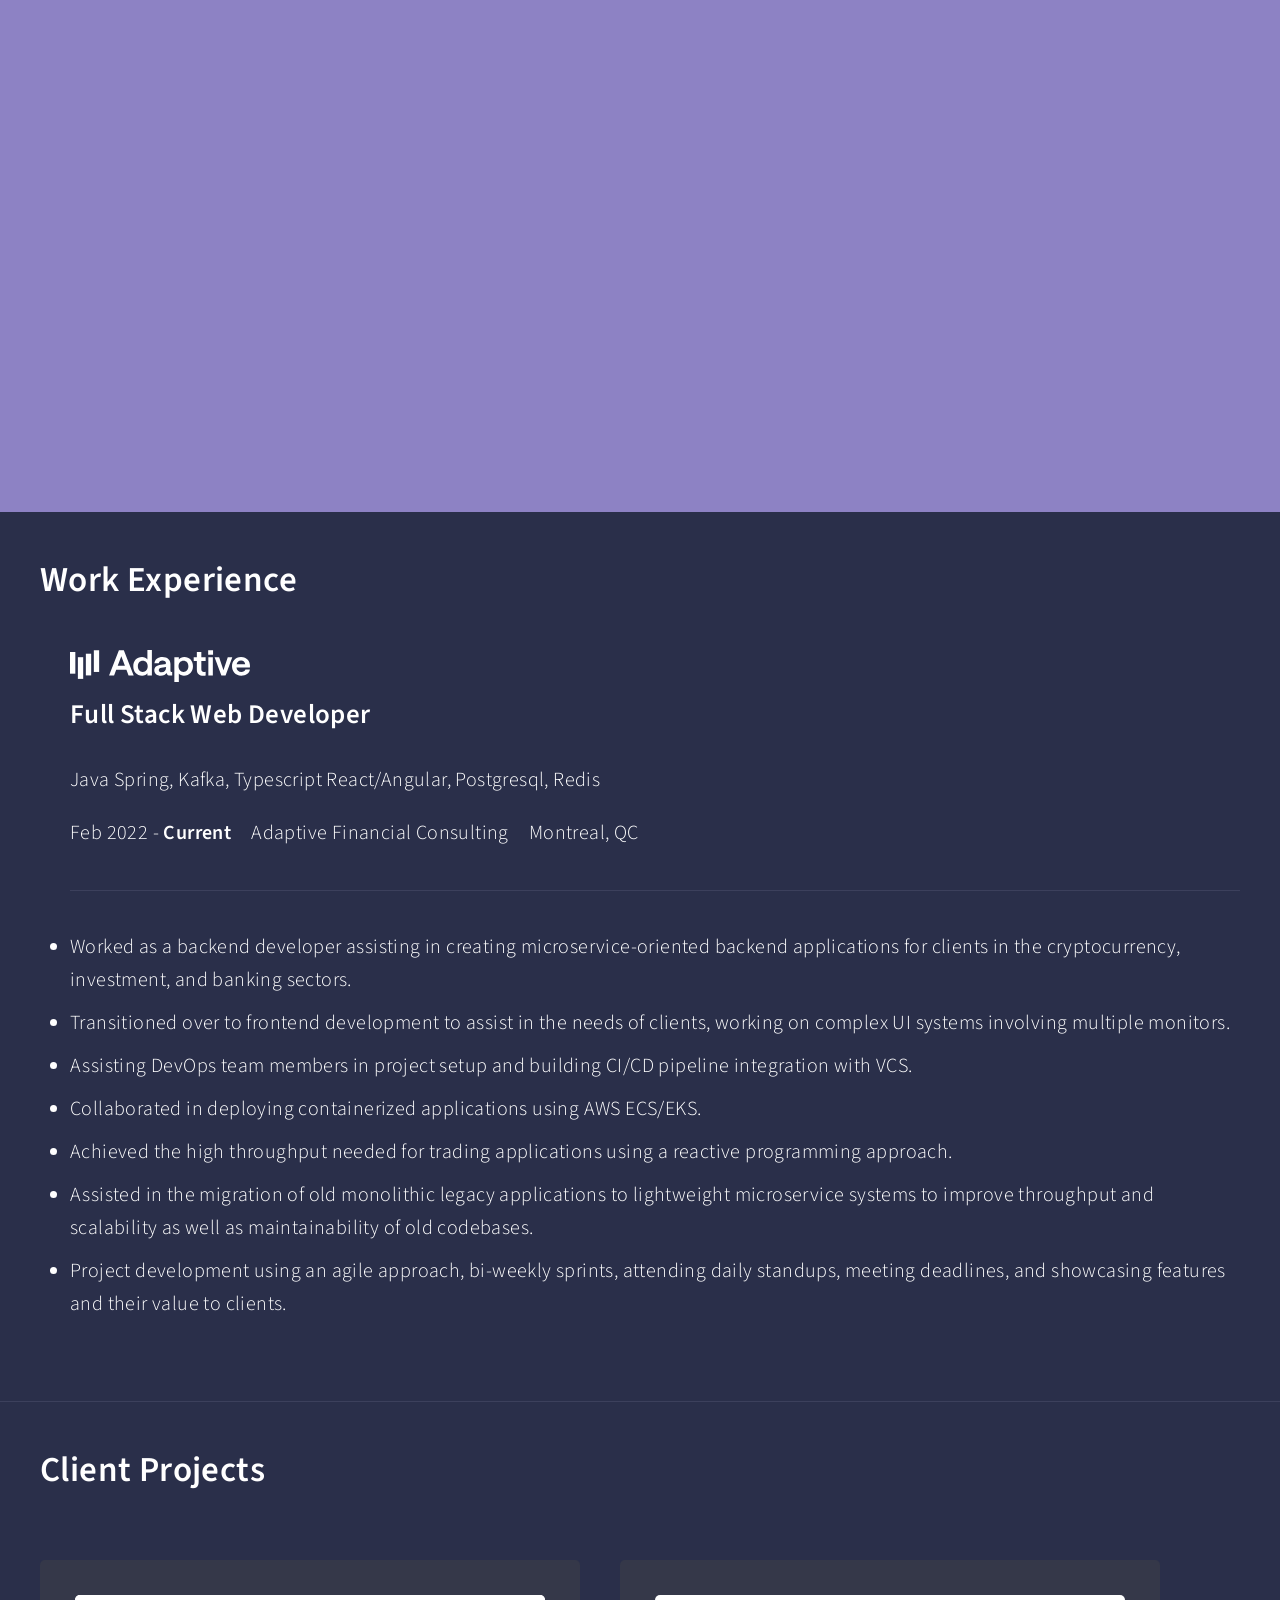
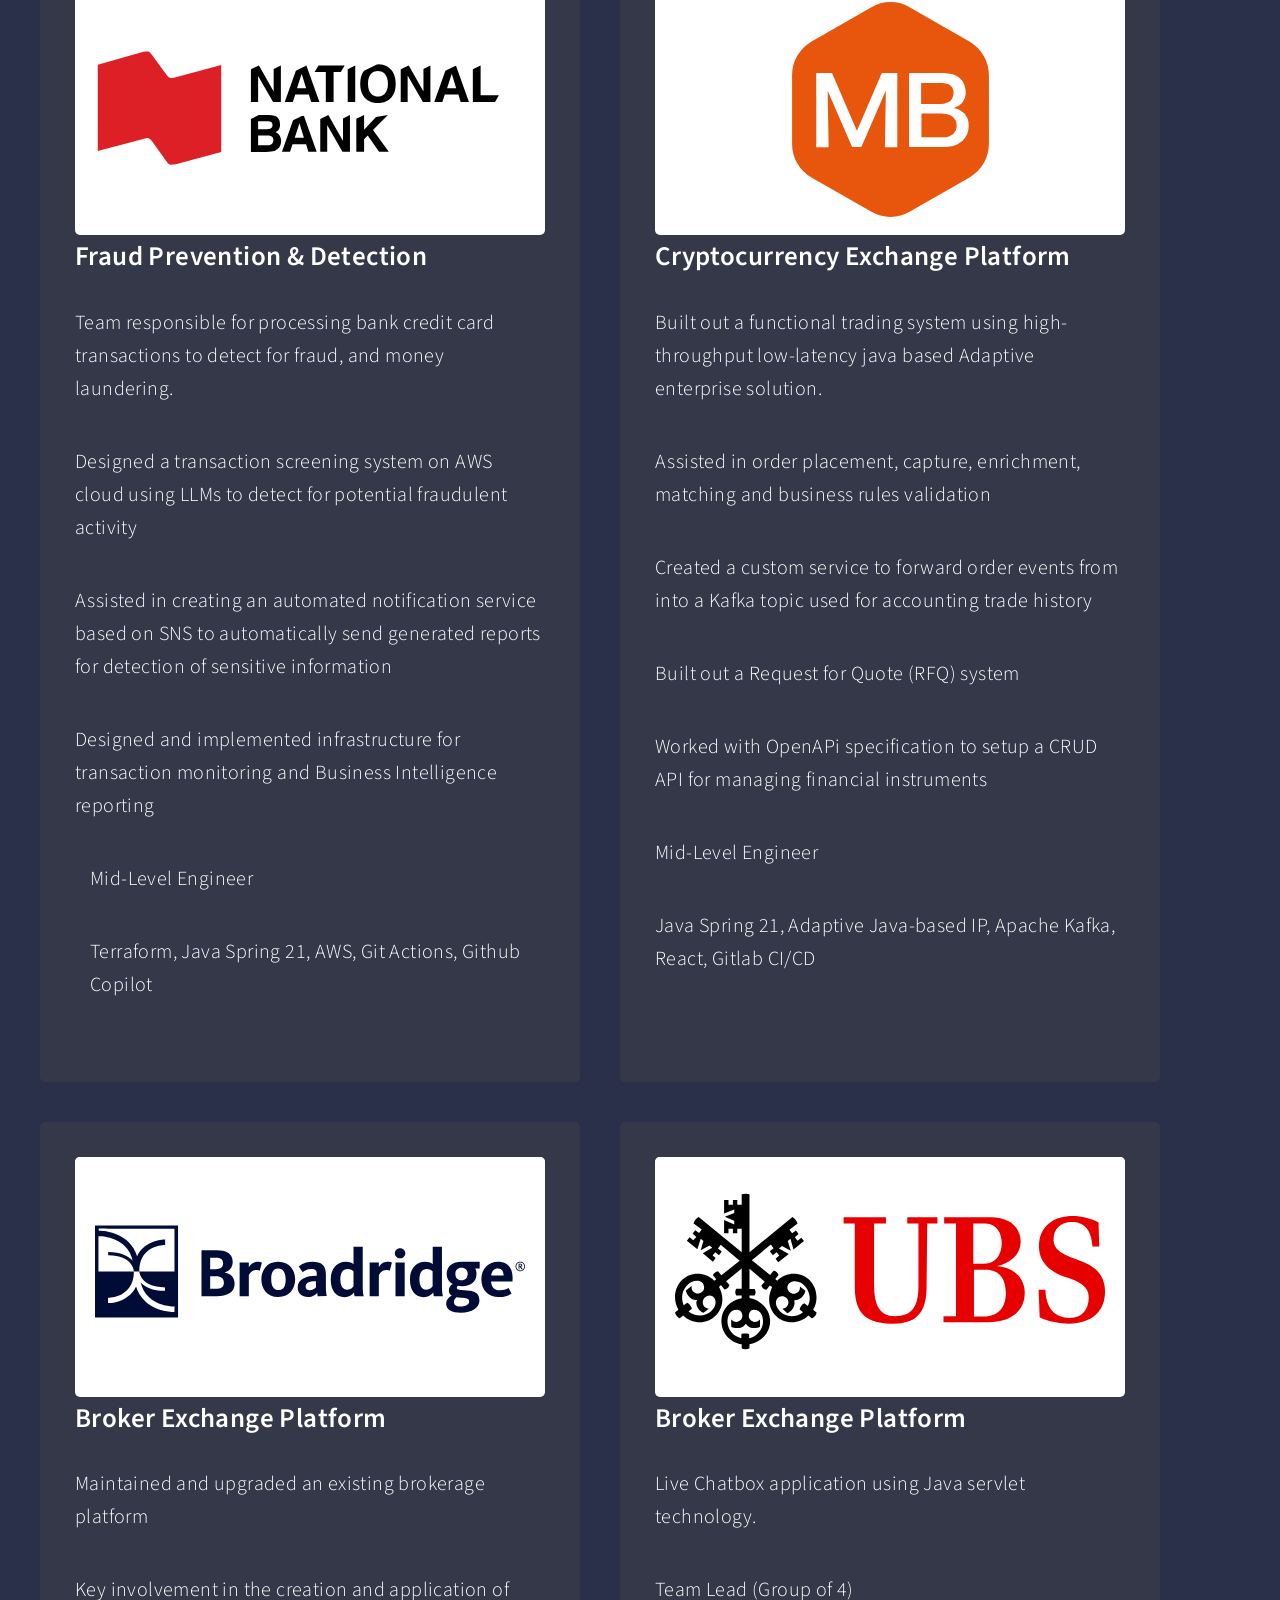
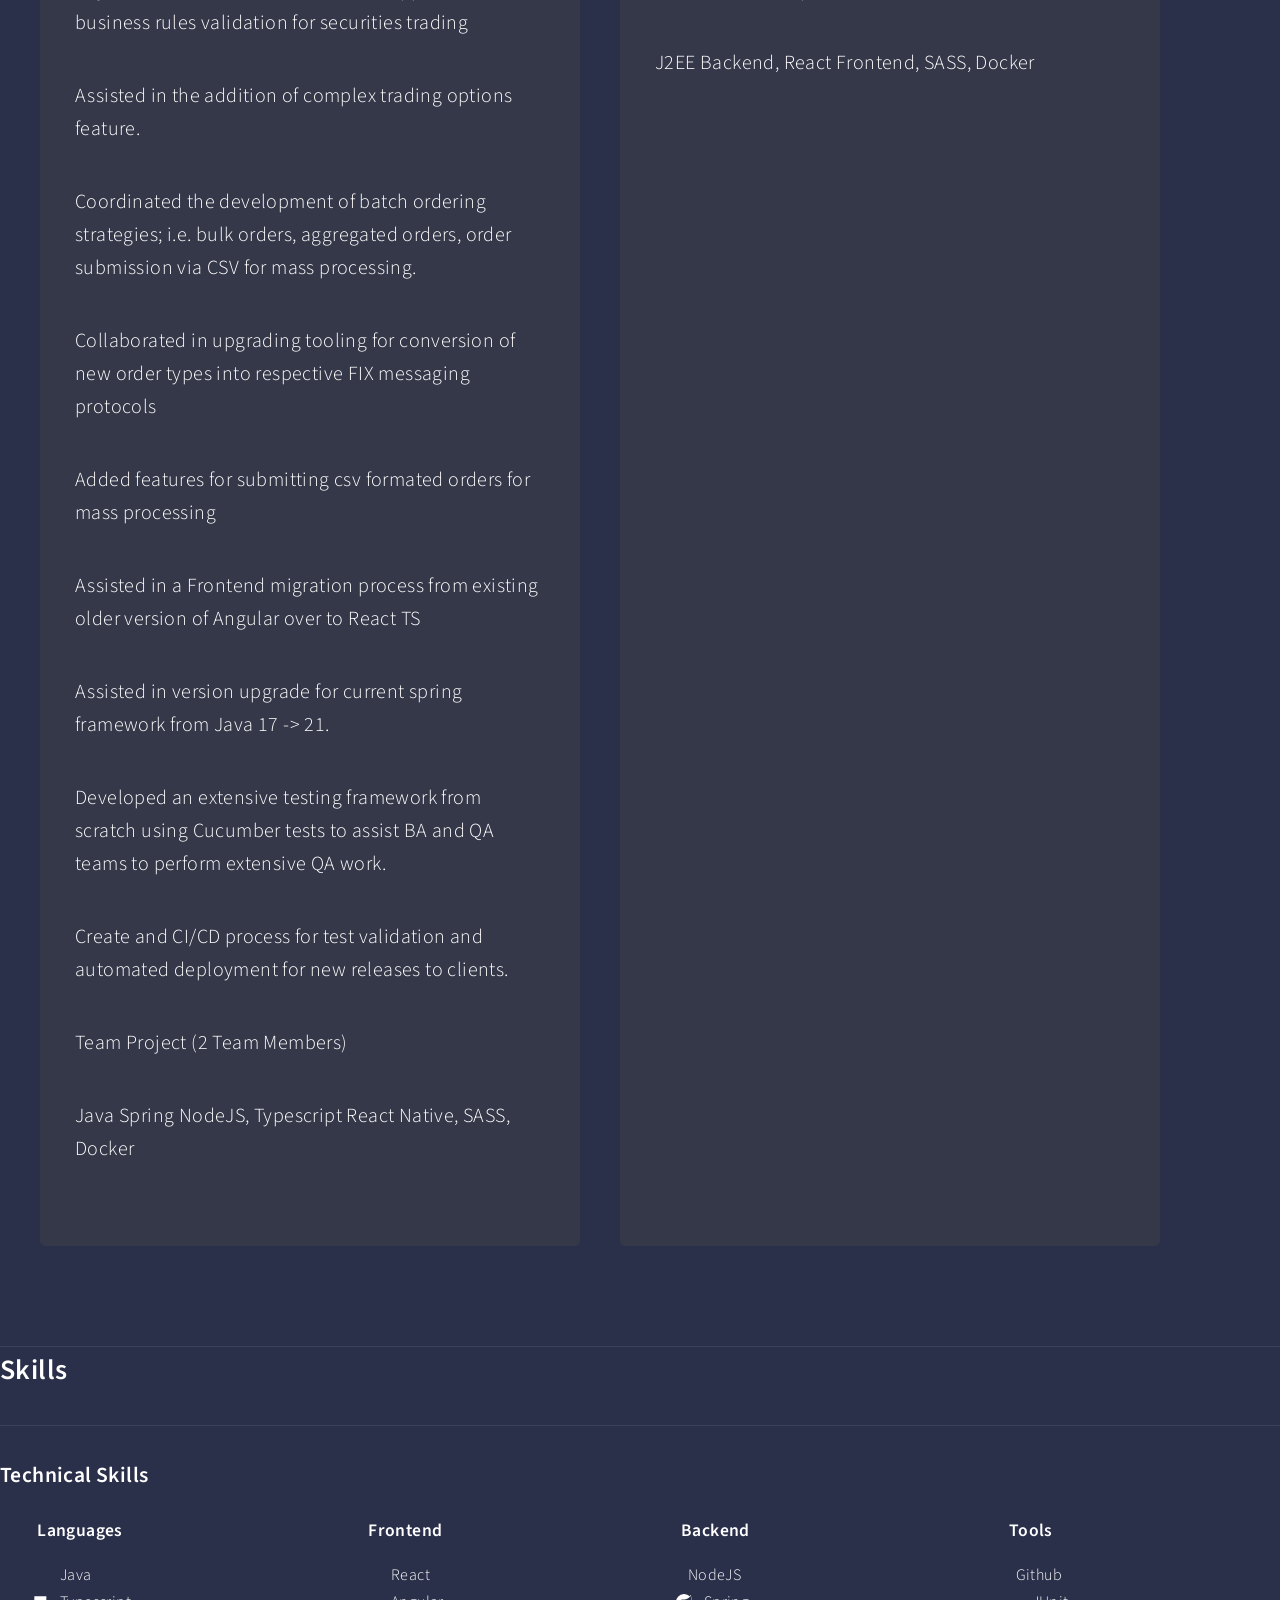
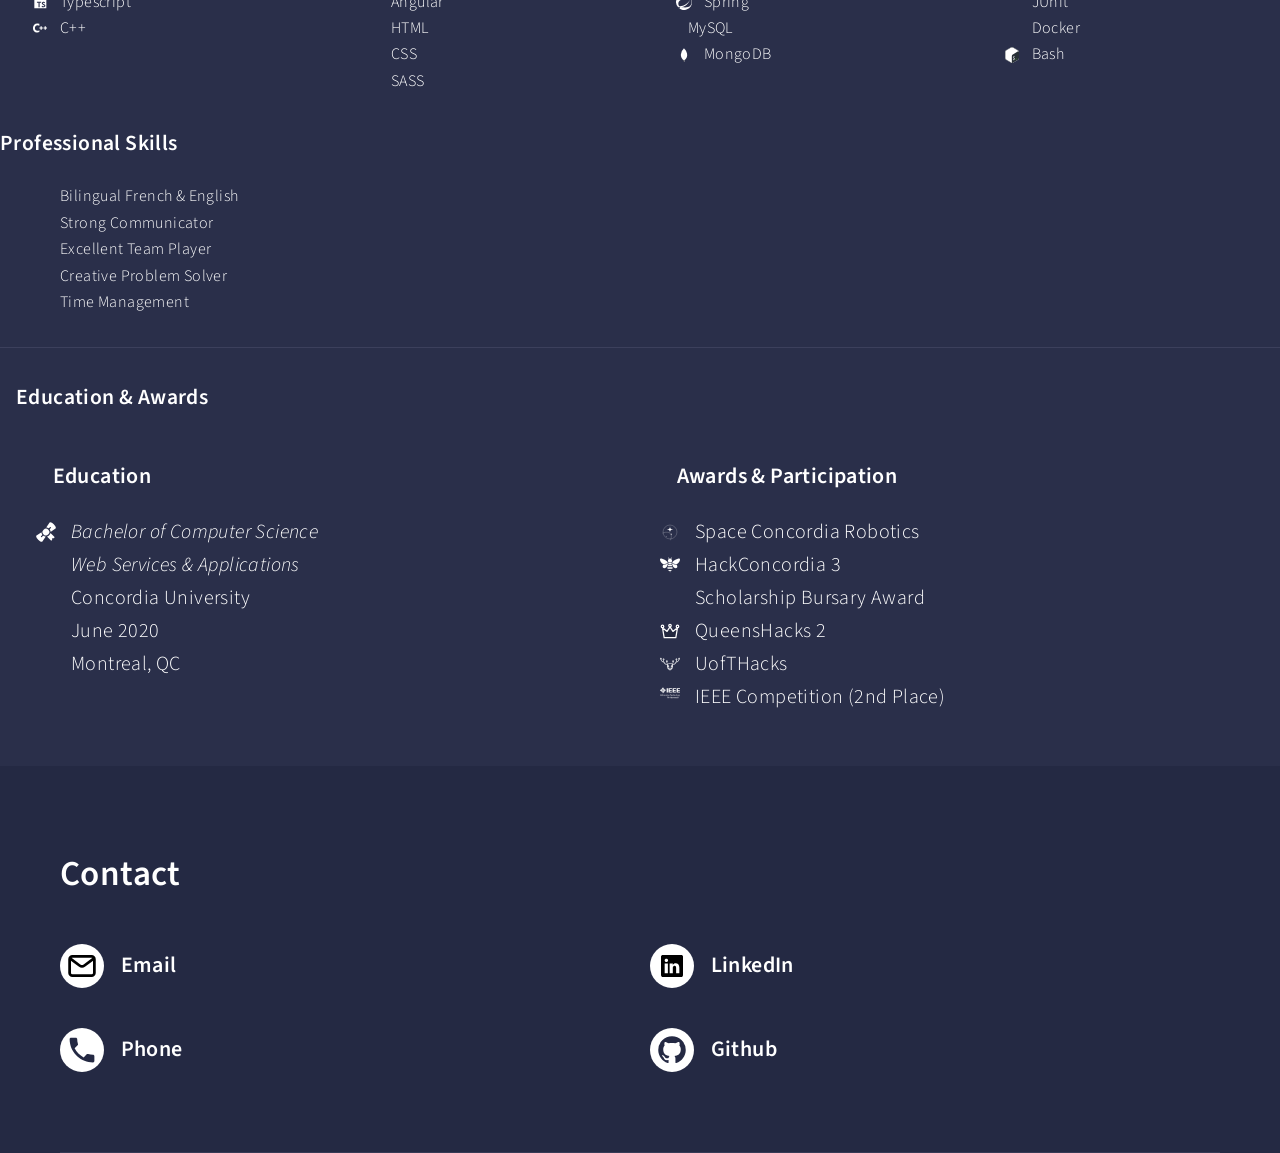
==== commit 48e59b34: "removed nested tags refactoring styling and removing nested tags" ====
--- a/index.html
+++ b/index.html
@@ -235,11 +235,13 @@
         </section>
         <!-- Three -->
         <section id="three">
-            <div class="inner" id="skills">
-                <header class="major">
+<!--            <div class="inner" id="skills">-->
+<!--                <header class="major">-->
+
+<!--                </header>-->
+<!--                <div class="skills">-->
                     <h2><i class="fas fa-cogs"></i> Skills</h2>
-                </header>
-                <div class="skills">
+                    <hr>
                     <div class="technical-skills">
                         <h3><i class="icon solid alt fas fa-code"></i> Technical Skills</h3>
                         <div>
@@ -322,11 +324,11 @@
                     <!--                    <ul class="actions">-->
                     <!--                        <li><a href="some_generic.html" class="button next">Get Started</a></li>-->
                     <!--                    </ul>-->
-                </div>
-            </div>
+<!--                </div>-->
+<!--            </div>-->
         </section>
         <!-- Three -->
-        <section id="three" class="education-section">
+        <section id="four" class="education-section">
             <!--            <div class="inner">-->
             <!--                <header class="major">-->
 
@@ -381,7 +383,7 @@
     </div>
 
 
-    <section id="three" class="contact">
+    <section id="five" class="contact">
         <div class="inner" id="contact">
             <header class="major">
                 <h2><i class="icon solid alt far fa-address-card"></i> Contact</h2>
--- a/Portfolio/assets/css/main.css
+++ b/Portfolio/assets/css/main.css
@@ -4241,7 +4241,7 @@
 @media screen and (min-width: 980px) {
     /*========================================Skills======================================================*/
     .technical-skills-subtitle ul, .professional-skills-subtitle ul {
-        font-size: 1.25em;
+        /*font-size: 1.25em;*/
     }
 
     /*.technical-skills-subtitle ul li, .professional-skills-subtitle  ul li {*/
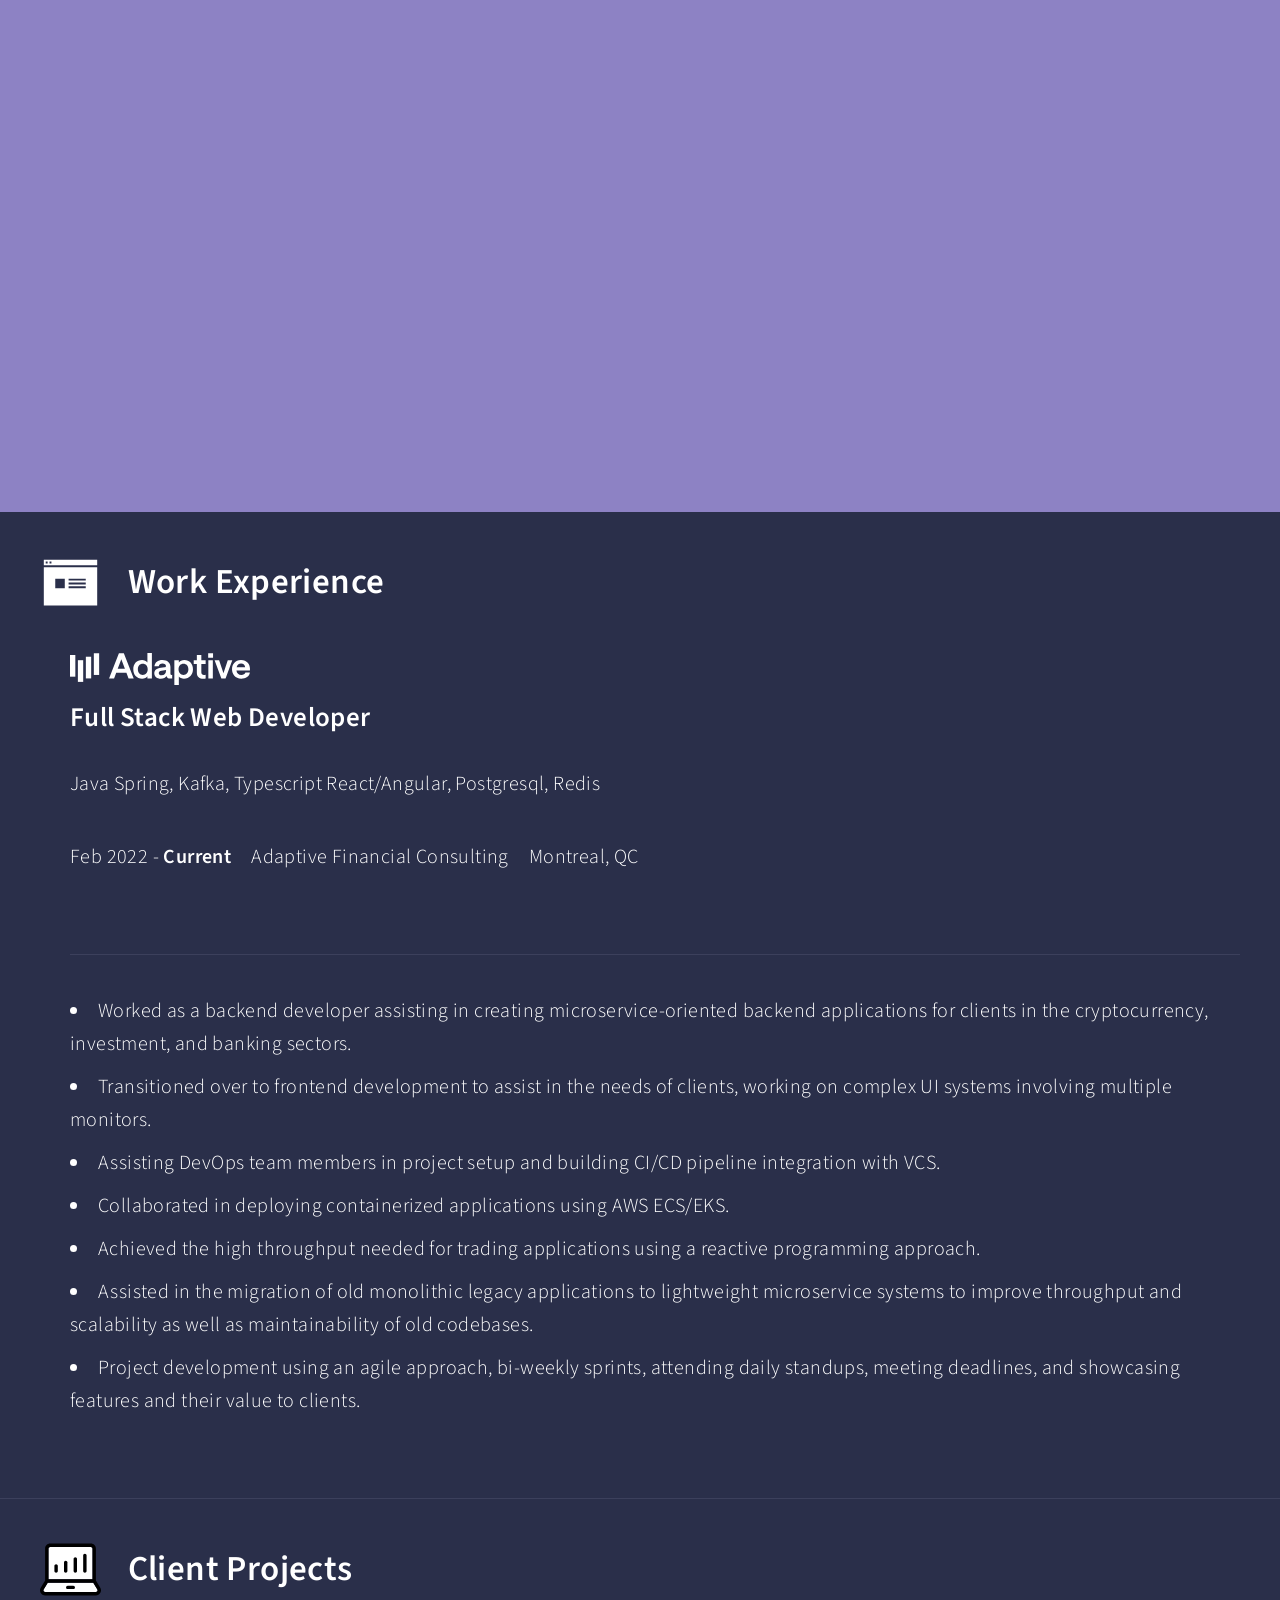
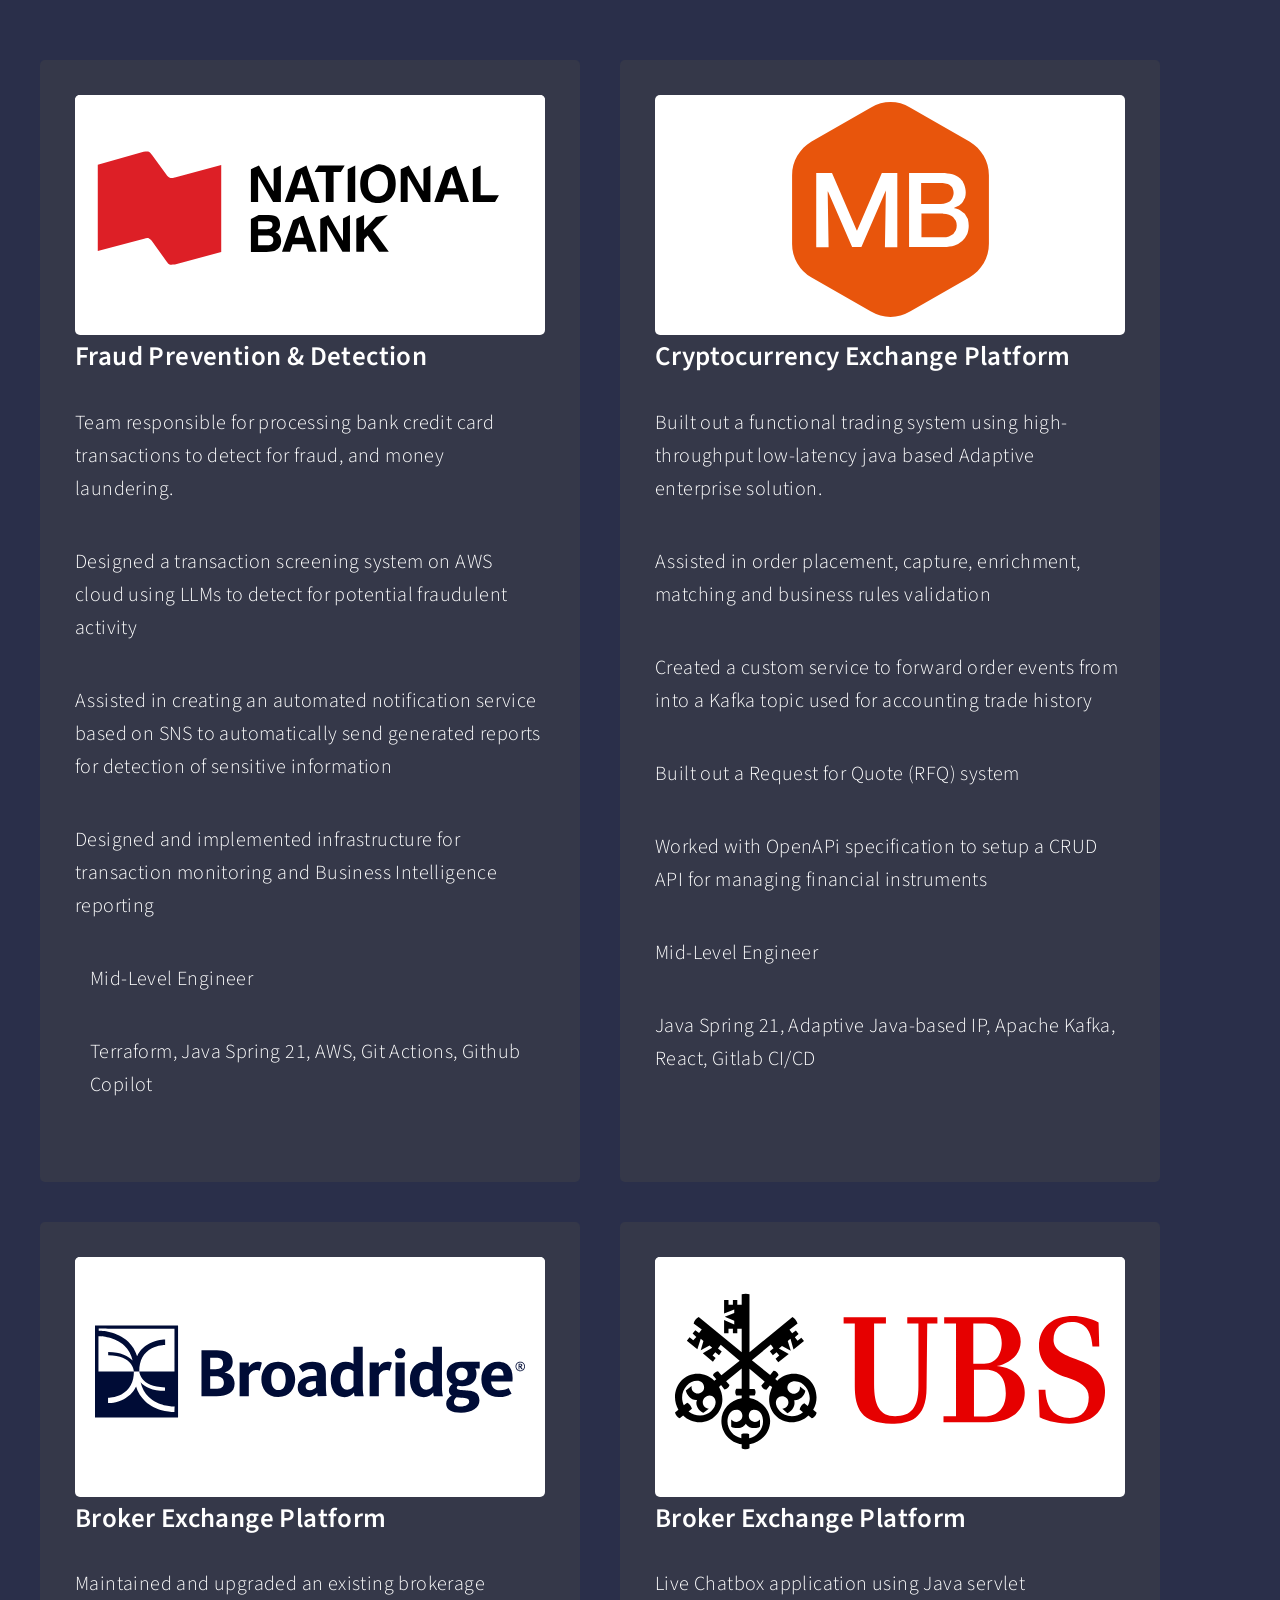
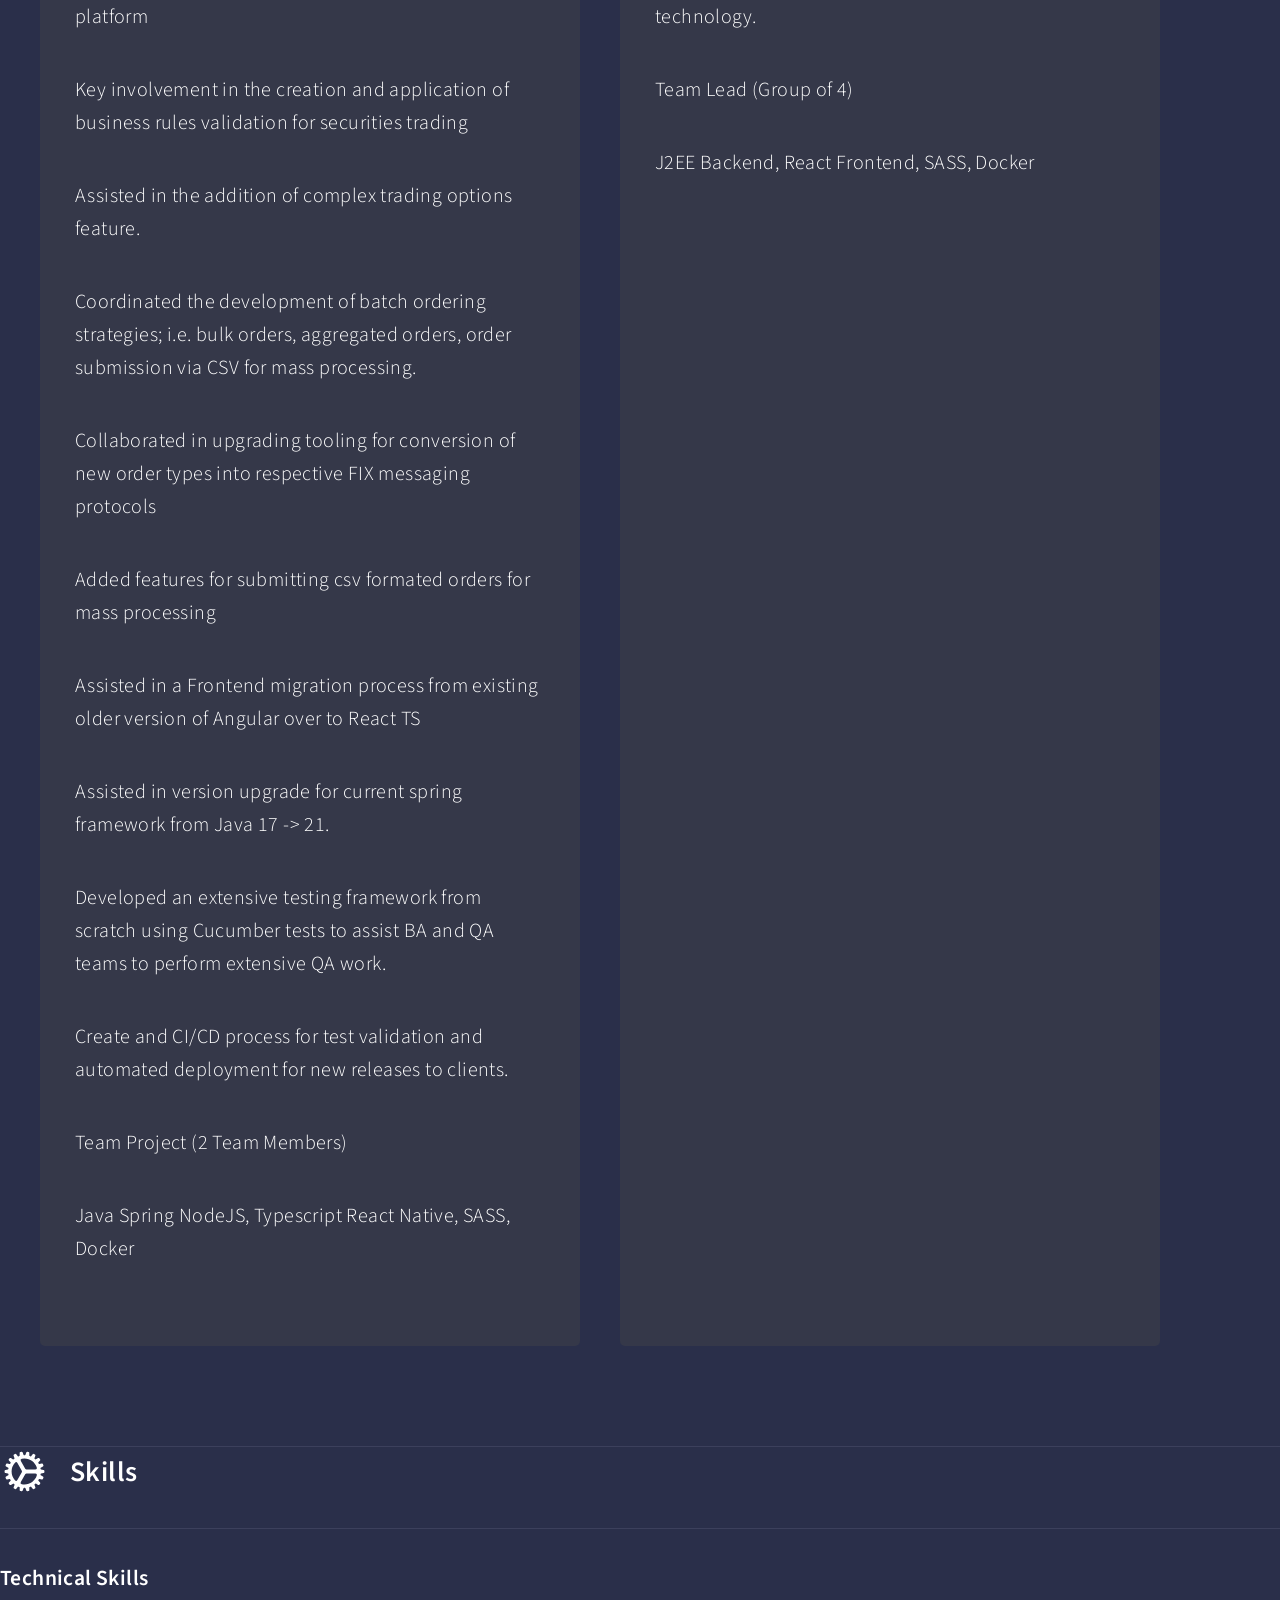
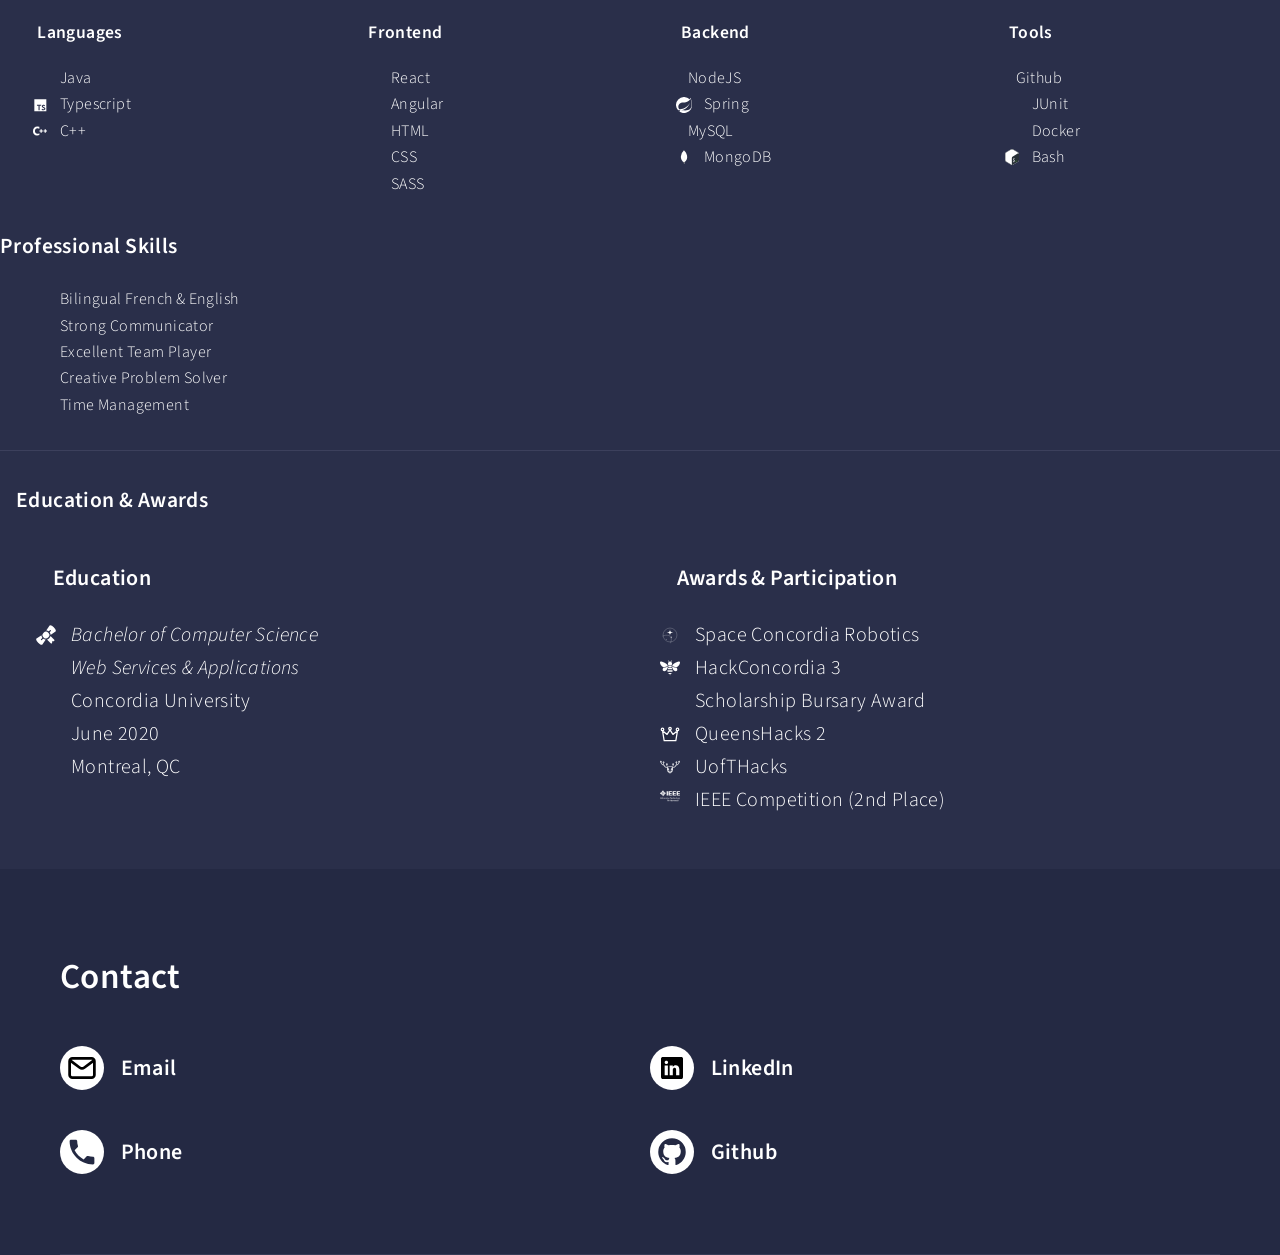
==== commit fb619d7f: "Continuing refactor, fixing styling and icons" ====
--- a/index.html
+++ b/index.html
@@ -80,26 +80,39 @@
     <!-- Main -->
     <div id="main">
 
-        <section id="three">
+        <section id="one">
             <div class="inner" id="work-experience">
                 <header class="major">
-                    <h2>Work Experience</h2>
+                    <h2>
+                        <img src="Portfolio/images/icons/work-experience.svg" class="skill-icon" alt="">
+                        Work Experience
+                    </h2>
                 </header>
-                <ul class="work-experience-list">
+                <div class="work-experience-list">
                     <!--                    <img src="./Portfolio/images/Adaptive-Logo.svg" id="adaptive-logo"/>-->
                     <img src="./Portfolio/images/adaptive.svg" id="adaptive-logo"/>
 
                     <h3>Full Stack Web Developer</h3>
 
-                    <li><i class="fa fa-code"></i> Java Spring, Kafka, Typescript React/Angular, Postgresql, Redis</li>
-                    <ul class="work-experience-location">
+                    <!--                    <li><i class="fa fa-code"></i> Java Spring, Kafka, Typescript React/Angular, Postgresql, Redis</li>-->
+                    <p><i class="fa fa-code"></i> Java Spring, Kafka, Typescript React/Angular, Postgresql, Redis</p>
+                    <!--                    <ul class="work-experience-location">-->
+                    <!--                        &lt;!&ndash;                        <ul>&ndash;&gt;-->
+                    <!--                        <li><i class="fa fa-calendar"></i> Feb 2022 - <strong> Current </strong></li>-->
+                    <!--                        <li><i class="fa fa-building"></i> Adaptive Financial Consulting</li>-->
+                    <!--                        <li><i class="fa fa-map-marker-alt"></i> Montreal, QC</li>-->
+                    <!--                        &lt;!&ndash;                        </ul>&ndash;&gt;-->
+                    <!--                    </ul>    -->
+
+                    <div class="work-experience-location">
                         <!--                        <ul>-->
-                        <li><i class="fa fa-calendar"></i> Feb 2022 - <strong> Current </strong></li>
-                        <li><i class="fa fa-building"></i> Adaptive Financial Consulting</li>
-                        <li><i class="fa fa-map-marker-alt"></i> Montreal, QC</li>
+                        <p><i class="fa fa-calendar"></i> Feb 2022 - <strong> Current </strong></p>
+                        <p><i class="fa fa-building"></i> Adaptive Financial Consulting</p>
+                        <p><i class="fa fa-map-marker-alt"></i> Montreal, QC</p>
                         <!--                        </ul>-->
-                    </ul>
+                    </div>
                     <hr>
+                    <!--                <ul>-->
                     <li class="work-experience-details">
                         Worked as a backend developer assisting in creating microservice-oriented backend applications
                         for clients in the cryptocurrency, investment, and banking sectors.
@@ -126,17 +139,17 @@
                         Project development using an agile approach, bi-weekly sprints, attending daily standups,
                         meeting deadlines, and showcasing features and their value to clients.
                     </li>
-
-                </ul>
+                    <!--                </ul>-->
+
+                </div>
             </div>
         </section>
-
-
-        <!-- Three -->
         <section id="two">
             <div class="inner" id="projects">
                 <header class="major">
-                    <h2>Client Projects</h2>
+                    <h2>
+                        <img src="Portfolio/images/icons/client.svg" class="skill-icon" alt="">
+                        Client Projects</h2>
                 </header>
                 <div class="project-panels">
                     <article>
@@ -229,109 +242,105 @@
                         <p><i class="fas fa-code"></i> J2EE Backend, React Frontend, SASS, Docker
                         <p>
                     </article>
-
                 </div>
             </div>
         </section>
-        <!-- Three -->
         <section id="three">
-<!--            <div class="inner" id="skills">-->
-<!--                <header class="major">-->
-
-<!--                </header>-->
-<!--                <div class="skills">-->
-                    <h2><i class="fas fa-cogs"></i> Skills</h2>
-                    <hr>
-                    <div class="technical-skills">
-                        <h3><i class="icon solid alt fas fa-code"></i> Technical Skills</h3>
-                        <div>
-                            <div class="technical-skills-subtitle">
-                                <ul>
-                                    <h4><i class="icon solid alt fas fa-code"></i>Languages</h4>
-                                    <li><i class="fab fa-java skill-icon"></i>Java</li>
-                                    <li class="svg-icon-li">
-                                        <img class="svg-icon skill-icon"
-                                             src="Portfolio/images/icons/typescript.svg"
-                                             alt="">
-                                        Typescript
-                                    </li>
-                                    <li>
-                                        <img
-                                                alt=""
-                                                class="svg-icon skill-icon"
-                                                src="Portfolio/images/icons/cpp.svg">C++
-                                    </li>
-                                </ul>
-                            </div>
-                            <div class="technical-skills-subtitle">
-                                <ul>
-                                    <h4><i class="icon solid alt fas fa-desktop"></i>Frontend</h4>
-                                    <li><i class="fab fa-react skill-icon"></i>React</li>
-                                    <li><i class="fab fa-angular skill-icon"></i>Angular</li>
-                                    <li><i class="fab fa-html5 skill-icon"></i>HTML</li>
-                                    <li><i class="fab fa-css3-alt skill-icon"></i>CSS</li>
-                                    <li><i class="fab fa-sass skill-icon"></i>SASS</li>
-                                </ul>
-                            </div>
-                            <div class="technical-skills-subtitle">
-                                <ul>
-                                    <h4><i class="icon solid alt fas fa-server"></i>Backend</h4>
-                                    <li><i class="fab fa-node-js"></i>NodeJS</li>
-                                    <li class="svg-icon-li">
-                                        <img class="svg-icon skill-icon" src="Portfolio/images/icons/spring-java.svg">
-                                        Spring
-                                    </li>
-                                    <li><i class="fas fa-database"></i>MySQL</li>
-                                    <li class="svg-icon-li">
-                                        <img class="svg-icon skill-icon" src="Portfolio/images/icons/mongo-db.svg">
-                                        MongoDB
-                                    </li>
-                                </ul>
-                            </div>
-                            <div class="technical-skills-subtitle">
-                                <ul>
-                                    <h4><i class="icon solid alt fas fa-tools"></i>Tools</h4>
-                                    <li><i class="fab fa-github"></i>Github
-                                    </li>
-                                    <li><i class="fab fa-java skill-icon"></i>JUnit</li>
-                                    <!--                                                    <li><img src="Portfolio/images/icons/java.svg"></img>JUnit</li>-->
-                                    <li class="docker-item"><i class="fab fa-docker skill-icon"></i>Docker</li>
-                                    <!--                                                    <li class="docker-item"><img src="Portfolio/images/icons/docker.svg">Docker</li>-->
-                                    <!--                                                    <li><i class="fab fa-linux skill-icon"></i>Bash</li>-->
-                                    <li class="svg-icon-li">
-                                        <img class="svg-icon skill-icon"
-                                             src="./Portfolio/images/bash-logo.svg"
-                                             alt="">Bash
-                                    </li>
-                                </ul>
-                            </div>
-                        </div>
-                    </div>
-                    <div class="professional-skills">
-                        <h3><i class="icon solid alt fas fa-user-cog"></i> Professional Skills</h3>
-                        <div>
-                            <div class="professional-skills-subtitle">
-                                <ul>
-                                    <li><i class="fas fa-language skill-icon"></i>Bilingual French & English</li>
-                                    <li><i class="fas fa-bullhorn skill-icon"></i>Strong Communicator</li>
-                                    <li><i class="fas fa-users skill-icon"></i>Excellent Team Player</li>
-                                    <li><i class="fas fa-lightbulb skill-icon"></i>Creative Problem Solver</li>
-                                    <li><i class="fas fa-clock skill-icon"></i>Time Management</li>
-                                </ul>
-                            </div>
-                        </div>
-                    </div>
-                    <!--                    <ul class="actions">-->
-                    <!--                        <li><a href="some_generic.html" class="button next">Get Started</a></li>-->
-                    <!--                    </ul>-->
-<!--                </div>-->
-<!--            </div>-->
+            <!--            <div class="inner" id="skills">-->
+            <!--                <header class="major">-->
+
+            <!--                </header>-->
+            <!--                <div class="skills">-->
+            <h2>
+                <img src="Portfolio/images/icons/skill.svg" class="skill-icon" alt="">
+                Skills</h2>
+            <hr>
+            <div class="technical-skills">
+                <h3><i class="icon solid alt fas fa-code"></i> Technical Skills</h3>
+                <div>
+                    <div class="technical-skills-subtitle">
+                        <ul>
+                            <h4><i class="icon solid alt fas fa-code"></i>Languages</h4>
+                            <li><i class="fab fa-java skill-icon"></i>Java</li>
+                            <li class="svg-icon-li">
+                                <img class="svg-icon skill-icon"
+                                     src="Portfolio/images/icons/typescript.svg"
+                                     alt="">
+                                Typescript
+                            </li>
+                            <li>
+                                <img
+                                        alt=""
+                                        class="svg-icon skill-icon"
+                                        src="Portfolio/images/icons/cpp.svg">C++
+                            </li>
+                        </ul>
+                    </div>
+                    <div class="technical-skills-subtitle">
+                        <ul>
+                            <h4><i class="icon solid alt fas fa-desktop"></i>Frontend</h4>
+                            <li><i class="fab fa-react skill-icon"></i>React</li>
+                            <li><i class="fab fa-angular skill-icon"></i>Angular</li>
+                            <li><i class="fab fa-html5 skill-icon"></i>HTML</li>
+                            <li><i class="fab fa-css3-alt skill-icon"></i>CSS</li>
+                            <li><i class="fab fa-sass skill-icon"></i>SASS</li>
+                        </ul>
+                    </div>
+                    <div class="technical-skills-subtitle">
+                        <ul>
+                            <h4><i class="icon solid alt fas fa-server"></i>Backend</h4>
+                            <li><i class="fab fa-node-js"></i>NodeJS</li>
+                            <li class="svg-icon-li">
+                                <img class="svg-icon skill-icon" src="Portfolio/images/icons/spring-java.svg">
+                                Spring
+                            </li>
+                            <li><i class="fas fa-database"></i>MySQL</li>
+                            <li class="svg-icon-li">
+                                <img class="svg-icon skill-icon" src="Portfolio/images/icons/mongo-db.svg">
+                                MongoDB
+                            </li>
+                        </ul>
+                    </div>
+                    <div class="technical-skills-subtitle">
+                        <ul>
+                            <h4><i class="icon solid alt fas fa-tools"></i>Tools</h4>
+                            <li><i class="fab fa-github"></i>Github
+                            </li>
+                            <li><i class="fab fa-java skill-icon"></i>JUnit</li>
+                            <!--                                                    <li><img src="Portfolio/images/icons/java.svg"></img>JUnit</li>-->
+                            <li class="docker-item"><i class="fab fa-docker skill-icon"></i>Docker</li>
+                            <!--                                                    <li class="docker-item"><img src="Portfolio/images/icons/docker.svg">Docker</li>-->
+                            <!--                                                    <li><i class="fab fa-linux skill-icon"></i>Bash</li>-->
+                            <li class="svg-icon-li">
+                                <img class="svg-icon skill-icon"
+                                     src="./Portfolio/images/bash-logo.svg"
+                                     alt="">Bash
+                            </li>
+                        </ul>
+                    </div>
+                </div>
+            </div>
+            <div class="professional-skills">
+                <h3><i class="icon solid alt fas fa-user-cog"></i> Professional Skills</h3>
+                <div>
+                    <div class="professional-skills-subtitle">
+                        <ul>
+                            <li><i class="fas fa-language skill-icon"></i>Bilingual French & English</li>
+                            <li><i class="fas fa-bullhorn skill-icon"></i>Strong Communicator</li>
+                            <li><i class="fas fa-users skill-icon"></i>Excellent Team Player</li>
+                            <li><i class="fas fa-lightbulb skill-icon"></i>Creative Problem Solver</li>
+                            <li><i class="fas fa-clock skill-icon"></i>Time Management</li>
+                        </ul>
+                    </div>
+                </div>
+            </div>
+            <!--                    <ul class="actions">-->
+            <!--                        <li><a href="some_generic.html" class="button next">Get Started</a></li>-->
+            <!--                    </ul>-->
+            <!--    </div>-->
+            <!--            </div>-->
         </section>
-        <!-- Three -->
         <section id="four" class="education-section">
-            <!--            <div class="inner">-->
-            <!--                <header class="major">-->
-
             <h3 class="education-underline"><i class="fas fa-graduation-cap"></i> Education & Awards</h3>
             <div class="awards-education-container">
                 <div class="education">
@@ -349,32 +358,32 @@
 
                 <div class="awards-participation">
                     <h4><i class="icon solid alt fas fa-award"></i>Awards & Participation</h4>
-                        <li>
-                            <img class="svg-icon skill-icon"
-                                 src="Portfolio/images/icons/spaceconcordia.svg"
-                                 alt="spaceconcordia">
-                            Space Concordia Robotics
-                        </li>
-                        <li>
-                            <img alt="HackConcordia"
-                                 class="svg-icon skill-icon"
-                                 src="Portfolio/images/icons/hackconcordia.svg">
-                            HackConcordia 3
-                        </li>
-                        <li><i class="fas fa-money-bill-wave skill-icon"></i>Scholarship Bursary Award</li>
-                        <li>
-                            <img class="svg-icon skill-icon" src="Portfolio/images/icons/queenuhacks.svg"
-                                 alt="QueensuHacks">
-                            QueensHacks 2
-                        </li>
-                        <li>
-                            <img alt="UofT" class="svg-icon skill-icon" src="Portfolio/images/icons/uofthacks.svg"/>
-                            UofTHacks
-                        </li>
-                        <li class="ieee">
-                            <img alt="" class="svg-icon skill-icon" src="Portfolio/images/icons/ieee-logo.svg">
-                            IEEE Competition (2nd Place)
-                        </li>
+                    <li>
+                        <img class="svg-icon skill-icon"
+                             src="Portfolio/images/icons/spaceconcordia.svg"
+                             alt="spaceconcordia">
+                        Space Concordia Robotics
+                    </li>
+                    <li>
+                        <img alt="HackConcordia"
+                             class="svg-icon skill-icon"
+                             src="Portfolio/images/icons/hackconcordia.svg">
+                        HackConcordia 3
+                    </li>
+                    <li><i class="fas fa-money-bill-wave skill-icon"></i>Scholarship Bursary Award</li>
+                    <li>
+                        <img class="svg-icon skill-icon" src="Portfolio/images/icons/queenuhacks.svg"
+                             alt="QueensuHacks">
+                        QueensHacks 2
+                    </li>
+                    <li>
+                        <img alt="UofT" class="svg-icon skill-icon" src="Portfolio/images/icons/uofthacks.svg"/>
+                        UofTHacks
+                    </li>
+                    <li class="ieee">
+                        <img alt="" class="svg-icon skill-icon" src="Portfolio/images/icons/ieee-logo.svg">
+                        IEEE Competition (2nd Place)
+                    </li>
                 </div>
             </div>
             <!--                </header>-->
--- a/Portfolio/assets/css/main.css
+++ b/Portfolio/assets/css/main.css
@@ -4033,12 +4033,8 @@
 /*========================================Work Experience======================================================*/
 
 /*Work Experience section*/
-.work-experience-list li {
-    list-style-type: none;
-    padding: 0;
-}
-
-.work-experience-location {
+.work-experience-list {
+    margin: 0 0 2em 1.5em;
 }
 
 .work-experience-location {
@@ -4423,6 +4419,16 @@
     margin-right: 0.75em;
 }
 
+h2:has(.skill-icon) {
+    display:flex;
+    align-items: center;
+}
+
+h2 .skill-icon {
+    height: 1.75em;
+    width: 1.75em;
+}
+
 .svg-icon-li {
     display: flex;
     align-items: center;
